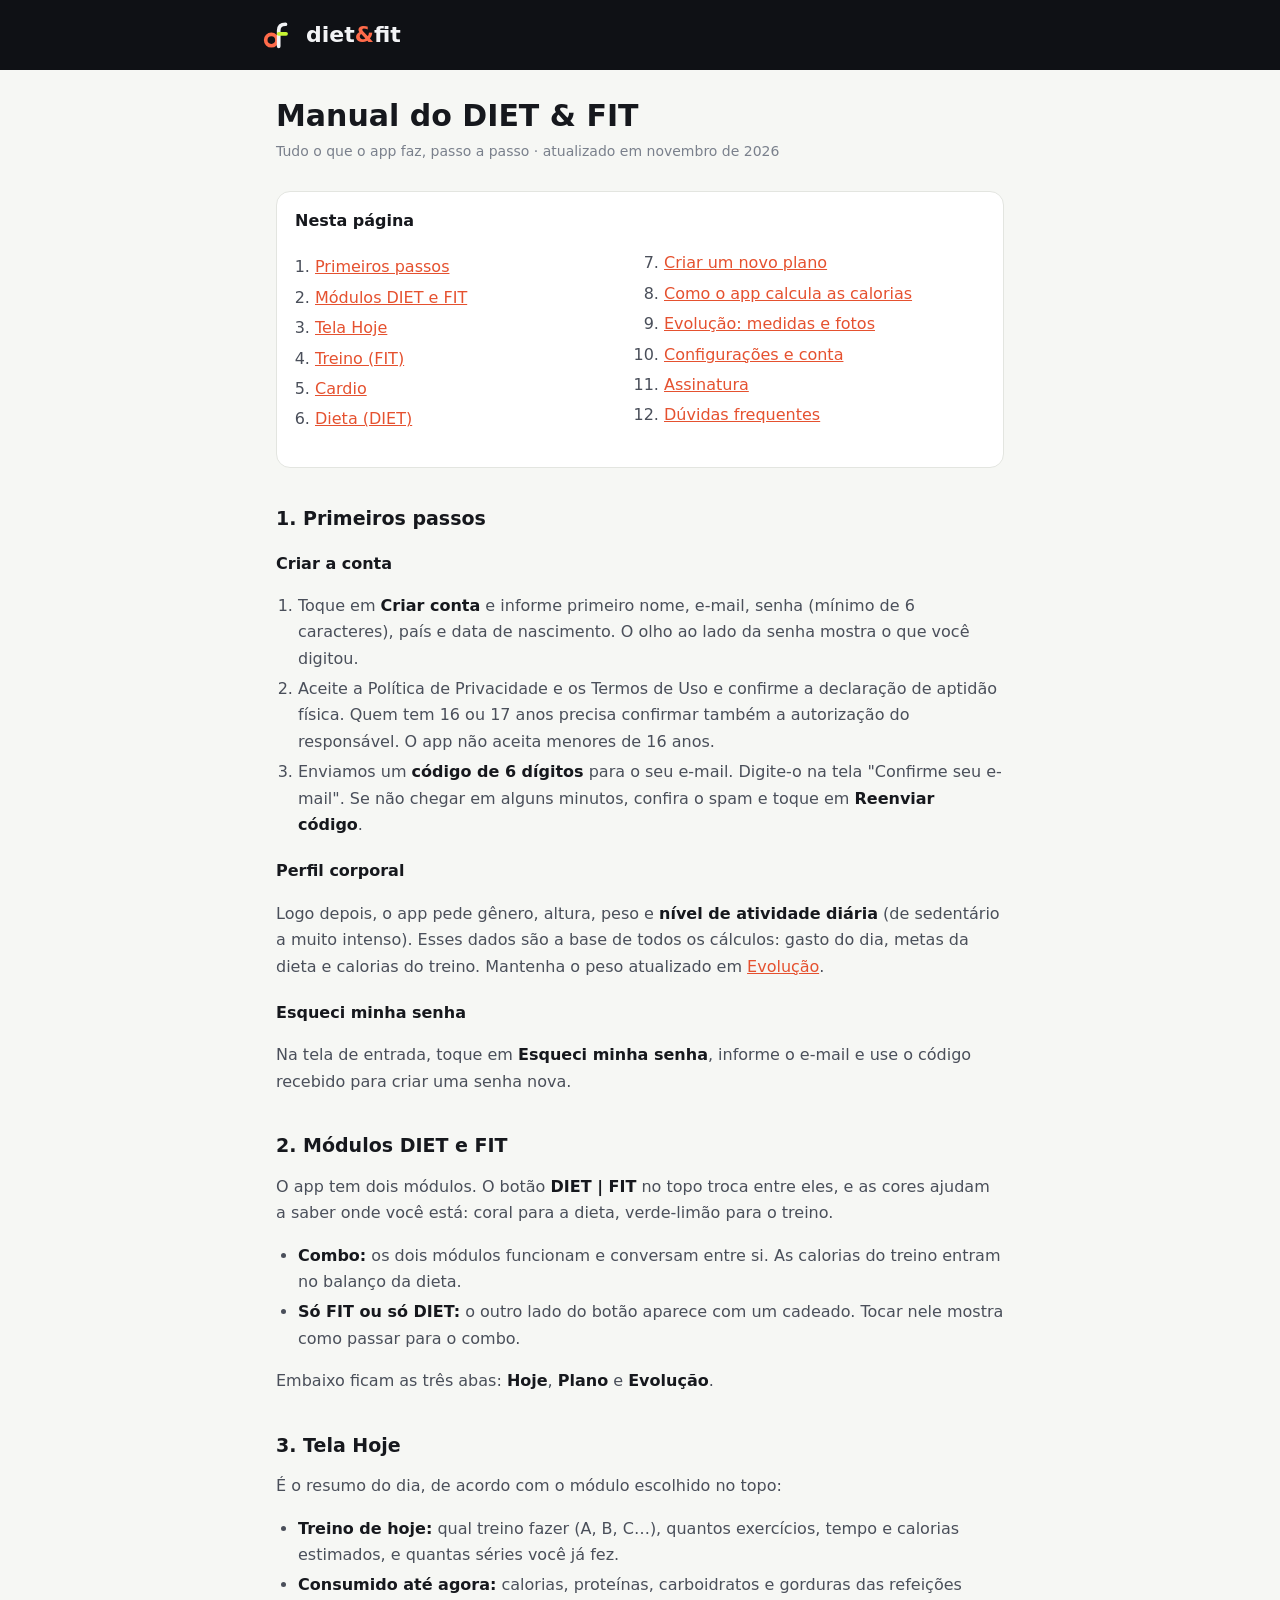
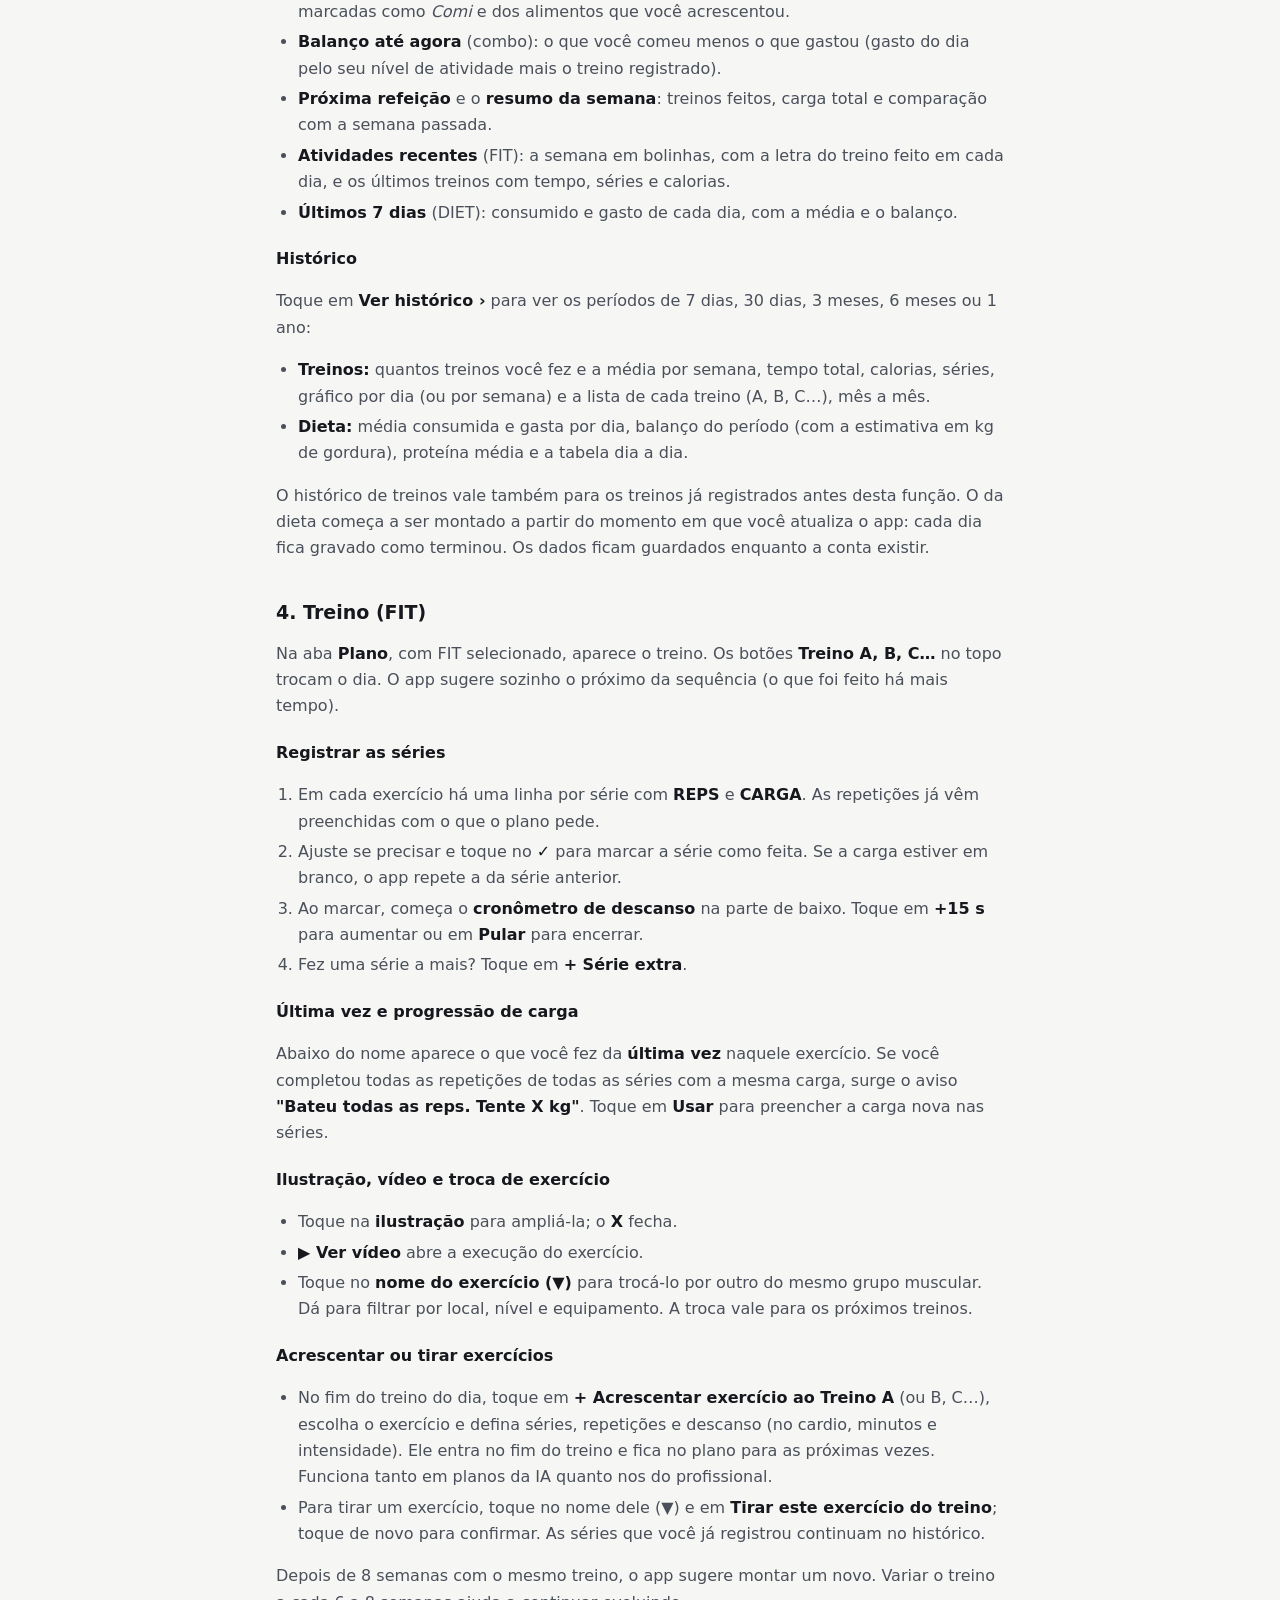
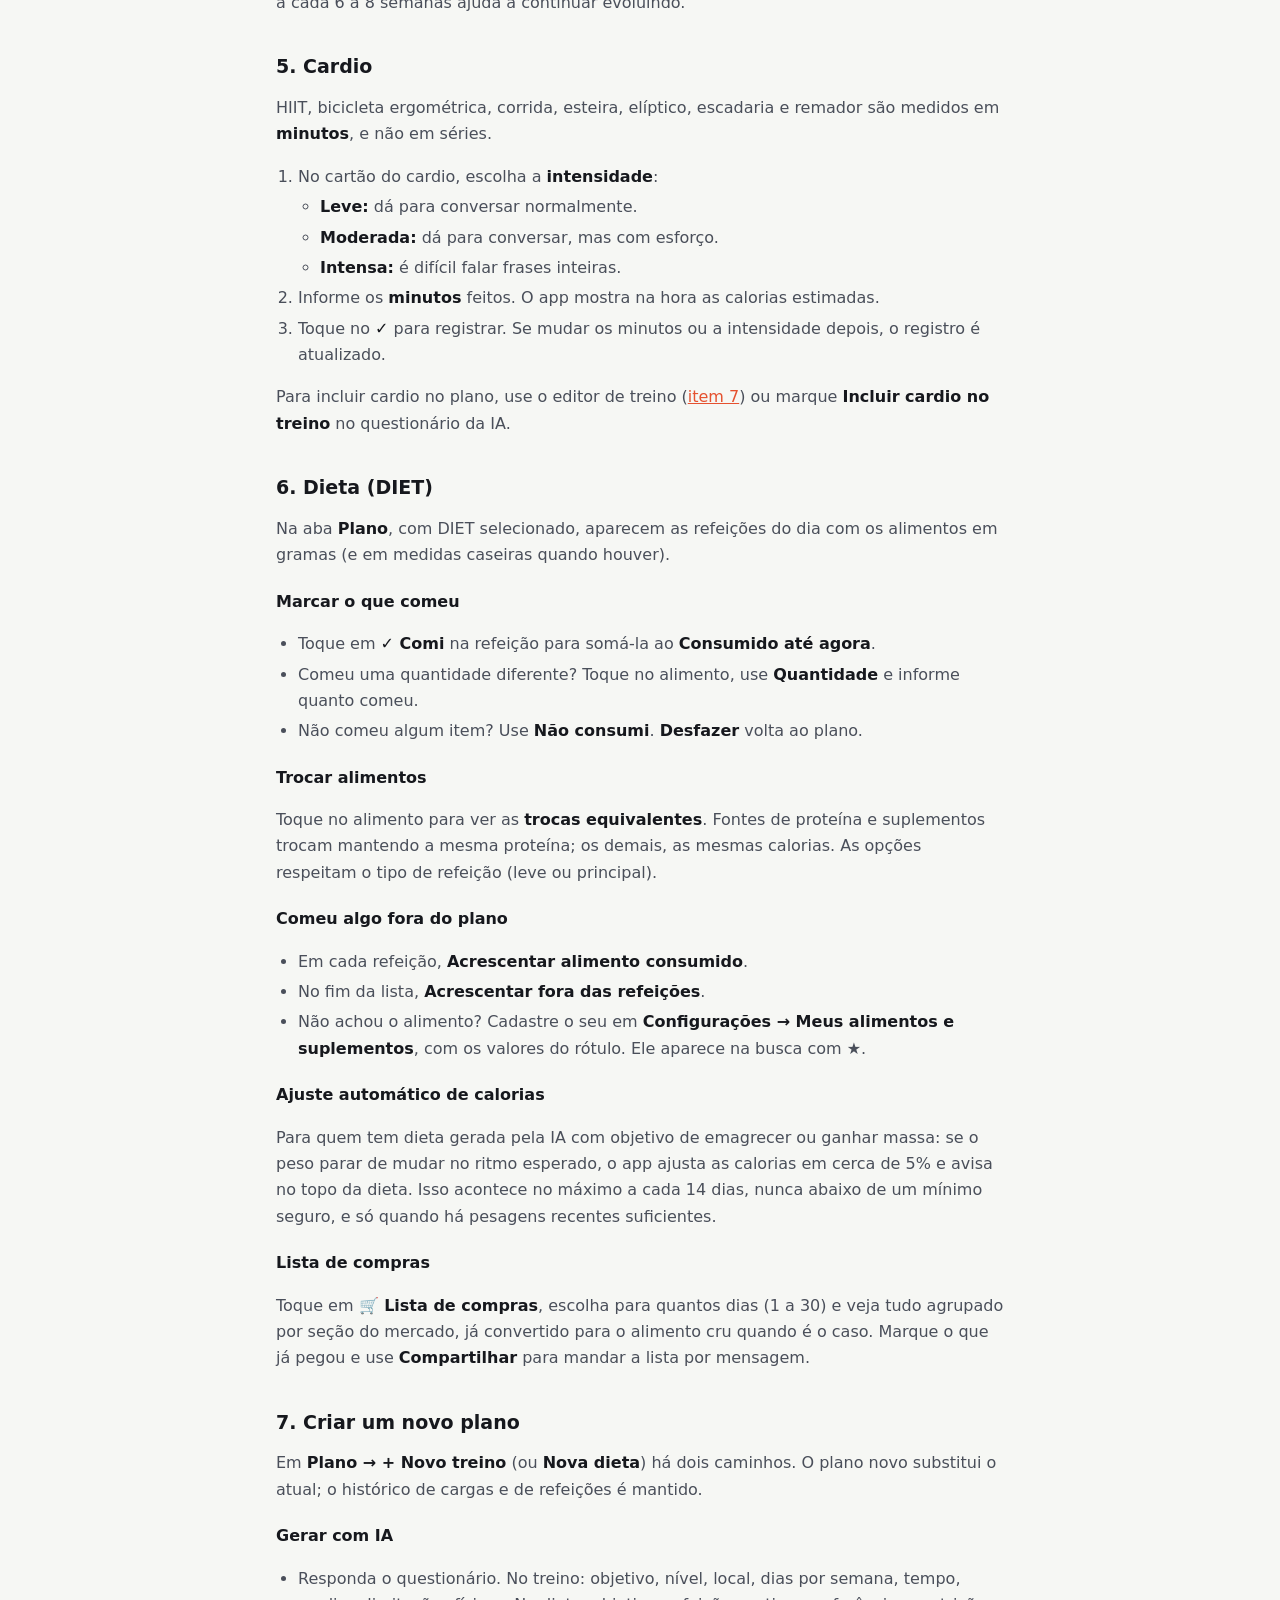
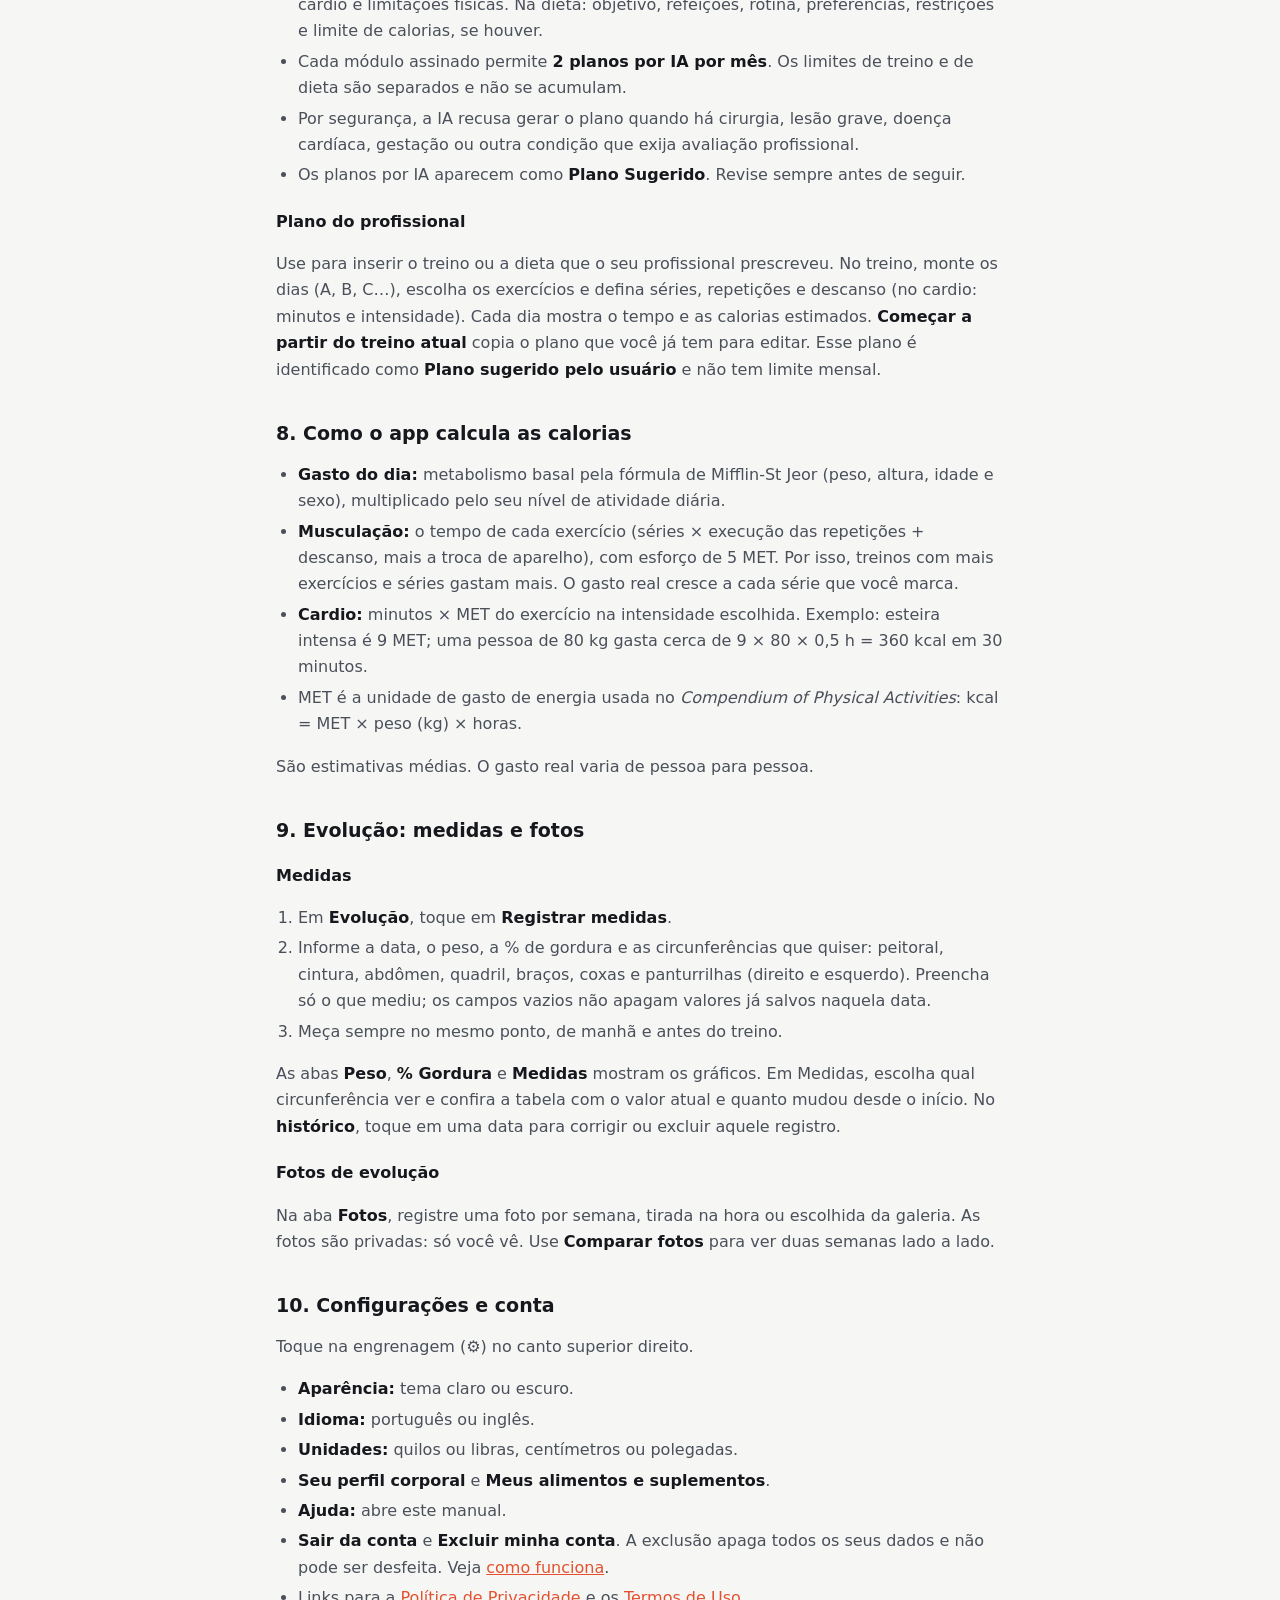
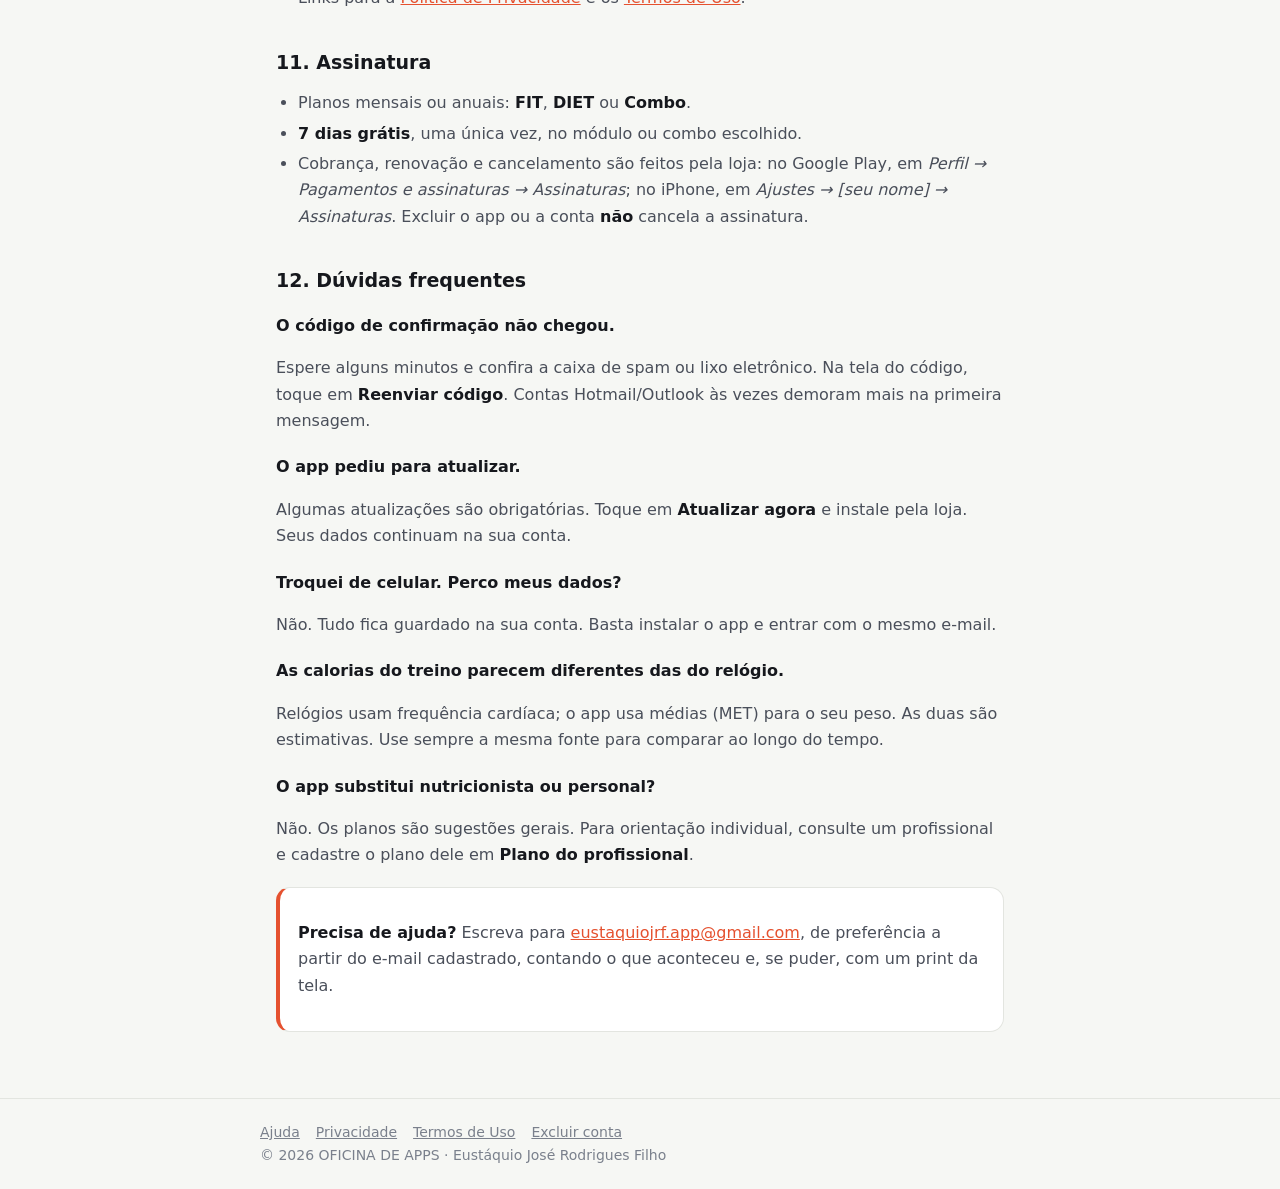
==== ajuda.html @ 73e87155 "Manual: histórico Co-Authored-By: Claude Opus 5.5 <noreply@anthropic.com> Claude-Session: https://cl" ====
<!doctype html>
<html lang="pt-BR">
<head>
<meta charset="utf-8">
<meta name="viewport" content="width=device-width, initial-scale=1">
<title>Manual · DIET &amp; FIT</title>
<link rel="icon" href="favicon.png">
<link rel="stylesheet" href="estilo.css">
</head>
<body>
<header><div class="in"><a href="./"><svg width="34" height="34" viewBox="0 0 120 120" aria-hidden="true"><circle cx="40" cy="78" r="20" fill="none" stroke="#FF6B4A" stroke-width="13"/><path d="M66 100 L66 44 Q66 22 90 22" fill="none" stroke="#F2F3F5" stroke-width="13" stroke-linecap="round"/><line x1="66" y1="56" x2="92" y2="56" stroke="#C6F432" stroke-width="13" stroke-linecap="round"/></svg><b>diet<span>&amp;</span>fit</b></a></div></header>
<main>
<h1>Manual do DIET &amp; FIT</h1>
<p class="meta">Tudo o que o app faz, passo a passo · atualizado em novembro de 2026</p>

<div class="box"><strong>Nesta página</strong>
<ol class="toc">
<li><a href="#comeco">Primeiros passos</a></li>
<li><a href="#modulos">Módulos DIET e FIT</a></li>
<li><a href="#hoje">Tela Hoje</a></li>
<li><a href="#treino">Treino (FIT)</a></li>
<li><a href="#cardio">Cardio</a></li>
<li><a href="#dieta">Dieta (DIET)</a></li>
<li><a href="#planos">Criar um novo plano</a></li>
<li><a href="#calorias">Como o app calcula as calorias</a></li>
<li><a href="#evolucao">Evolução: medidas e fotos</a></li>
<li><a href="#config">Configurações e conta</a></li>
<li><a href="#assinatura">Assinatura</a></li>
<li><a href="#duvidas">Dúvidas frequentes</a></li>
</ol></div>

<h2 id="comeco">1. Primeiros passos</h2>
<h3>Criar a conta</h3>
<ol>
<li>Toque em <strong>Criar conta</strong> e informe primeiro nome, e-mail, senha (mínimo de 6 caracteres), país e data de nascimento. O olho ao lado da senha mostra o que você digitou.</li>
<li>Aceite a Política de Privacidade e os Termos de Uso e confirme a declaração de aptidão física. Quem tem 16 ou 17 anos precisa confirmar também a autorização do responsável. O app não aceita menores de 16 anos.</li>
<li>Enviamos um <strong>código de 6 dígitos</strong> para o seu e-mail. Digite-o na tela "Confirme seu e-mail". Se não chegar em alguns minutos, confira o spam e toque em <strong>Reenviar código</strong>.</li>
</ol>
<h3>Perfil corporal</h3>
<p>Logo depois, o app pede gênero, altura, peso e <strong>nível de atividade diária</strong> (de sedentário a muito intenso). Esses dados são a base de todos os cálculos: gasto do dia, metas da dieta e calorias do treino. Mantenha o peso atualizado em <a href="#evolucao">Evolução</a>.</p>
<h3>Esqueci minha senha</h3>
<p>Na tela de entrada, toque em <strong>Esqueci minha senha</strong>, informe o e-mail e use o código recebido para criar uma senha nova.</p>

<h2 id="modulos">2. Módulos DIET e FIT</h2>
<p>O app tem dois módulos. O botão <strong>DIET | FIT</strong> no topo troca entre eles, e as cores ajudam a saber onde você está: coral para a dieta, verde-limão para o treino.</p>
<ul>
<li><strong>Combo:</strong> os dois módulos funcionam e conversam entre si. As calorias do treino entram no balanço da dieta.</li>
<li><strong>Só FIT ou só DIET:</strong> o outro lado do botão aparece com um cadeado. Tocar nele mostra como passar para o combo.</li>
</ul>
<p>Embaixo ficam as três abas: <strong>Hoje</strong>, <strong>Plano</strong> e <strong>Evolução</strong>.</p>

<h2 id="hoje">3. Tela Hoje</h2>
<p>É o resumo do dia, de acordo com o módulo escolhido no topo:</p>
<ul>
<li><strong>Treino de hoje:</strong> qual treino fazer (A, B, C…), quantos exercícios, tempo e calorias estimados, e quantas séries você já fez.</li>
<li><strong>Consumido até agora:</strong> calorias, proteínas, carboidratos e gorduras das refeições marcadas como <em>Comi</em> e dos alimentos que você acrescentou.</li>
<li><strong>Balanço até agora</strong> (combo): o que você comeu menos o que gastou (gasto do dia pelo seu nível de atividade mais o treino registrado).</li>
<li><strong>Próxima refeição</strong> e o <strong>resumo da semana</strong>: treinos feitos, carga total e comparação com a semana passada.</li>
<li><strong>Atividades recentes</strong> (FIT): a semana em bolinhas, com a letra do treino feito em cada dia, e os últimos treinos com tempo, séries e calorias.</li>
<li><strong>Últimos 7 dias</strong> (DIET): consumido e gasto de cada dia, com a média e o balanço.</li>
</ul>
<h3>Histórico</h3>
<p>Toque em <strong>Ver histórico ›</strong> para ver os períodos de 7 dias, 30 dias, 3 meses, 6 meses ou 1 ano:</p>
<ul>
<li><strong>Treinos:</strong> quantos treinos você fez e a média por semana, tempo total, calorias, séries, gráfico por dia (ou por semana) e a lista de cada treino (A, B, C…), mês a mês.</li>
<li><strong>Dieta:</strong> média consumida e gasta por dia, balanço do período (com a estimativa em kg de gordura), proteína média e a tabela dia a dia.</li>
</ul>
<p>O histórico de treinos vale também para os treinos já registrados antes desta função. O da dieta começa a ser montado a partir do momento em que você atualiza o app: cada dia fica gravado como terminou. Os dados ficam guardados enquanto a conta existir.</p>

<h2 id="treino">4. Treino (FIT)</h2>
<p>Na aba <strong>Plano</strong>, com FIT selecionado, aparece o treino. Os botões <strong>Treino A, B, C…</strong> no topo trocam o dia. O app sugere sozinho o próximo da sequência (o que foi feito há mais tempo).</p>
<h3>Registrar as séries</h3>
<ol>
<li>Em cada exercício há uma linha por série com <strong>REPS</strong> e <strong>CARGA</strong>. As repetições já vêm preenchidas com o que o plano pede.</li>
<li>Ajuste se precisar e toque no <strong>✓</strong> para marcar a série como feita. Se a carga estiver em branco, o app repete a da série anterior.</li>
<li>Ao marcar, começa o <strong>cronômetro de descanso</strong> na parte de baixo. Toque em <strong>+15 s</strong> para aumentar ou em <strong>Pular</strong> para encerrar.</li>
<li>Fez uma série a mais? Toque em <strong>+ Série extra</strong>.</li>
</ol>
<h3>Última vez e progressão de carga</h3>
<p>Abaixo do nome aparece o que você fez da <strong>última vez</strong> naquele exercício. Se você completou todas as repetições de todas as séries com a mesma carga, surge o aviso <strong>"Bateu todas as reps. Tente X kg"</strong>. Toque em <strong>Usar</strong> para preencher a carga nova nas séries.</p>
<h3>Ilustração, vídeo e troca de exercício</h3>
<ul>
<li>Toque na <strong>ilustração</strong> para ampliá-la; o <strong>X</strong> fecha.</li>
<li><strong>▶ Ver vídeo</strong> abre a execução do exercício.</li>
<li>Toque no <strong>nome do exercício (▼)</strong> para trocá-lo por outro do mesmo grupo muscular. Dá para filtrar por local, nível e equipamento. A troca vale para os próximos treinos.</li>
</ul>
<h3>Acrescentar ou tirar exercícios</h3>
<ul>
<li>No fim do treino do dia, toque em <strong>+ Acrescentar exercício ao Treino A</strong> (ou B, C…), escolha o exercício e defina séries, repetições e descanso (no cardio, minutos e intensidade). Ele entra no fim do treino e fica no plano para as próximas vezes. Funciona tanto em planos da IA quanto nos do profissional.</li>
<li>Para tirar um exercício, toque no nome dele (▼) e em <strong>Tirar este exercício do treino</strong>; toque de novo para confirmar. As séries que você já registrou continuam no histórico.</li>
</ul>
<p>Depois de 8 semanas com o mesmo treino, o app sugere montar um novo. Variar o treino a cada 6 a 8 semanas ajuda a continuar evoluindo.</p>

<h2 id="cardio">5. Cardio</h2>
<p>HIIT, bicicleta ergométrica, corrida, esteira, elíptico, escadaria e remador são medidos em <strong>minutos</strong>, e não em séries.</p>
<ol>
<li>No cartão do cardio, escolha a <strong>intensidade</strong>:
<ul><li><strong>Leve:</strong> dá para conversar normalmente.</li><li><strong>Moderada:</strong> dá para conversar, mas com esforço.</li><li><strong>Intensa:</strong> é difícil falar frases inteiras.</li></ul></li>
<li>Informe os <strong>minutos</strong> feitos. O app mostra na hora as calorias estimadas.</li>
<li>Toque no <strong>✓</strong> para registrar. Se mudar os minutos ou a intensidade depois, o registro é atualizado.</li>
</ol>
<p>Para incluir cardio no plano, use o editor de treino (<a href="#planos">item 7</a>) ou marque <strong>Incluir cardio no treino</strong> no questionário da IA.</p>

<h2 id="dieta">6. Dieta (DIET)</h2>
<p>Na aba <strong>Plano</strong>, com DIET selecionado, aparecem as refeições do dia com os alimentos em gramas (e em medidas caseiras quando houver).</p>
<h3>Marcar o que comeu</h3>
<ul>
<li>Toque em <strong>✓ Comi</strong> na refeição para somá-la ao <strong>Consumido até agora</strong>.</li>
<li>Comeu uma quantidade diferente? Toque no alimento, use <strong>Quantidade</strong> e informe quanto comeu.</li>
<li>Não comeu algum item? Use <strong>Não consumi</strong>. <strong>Desfazer</strong> volta ao plano.</li>
</ul>
<h3>Trocar alimentos</h3>
<p>Toque no alimento para ver as <strong>trocas equivalentes</strong>. Fontes de proteína e suplementos trocam mantendo a mesma proteína; os demais, as mesmas calorias. As opções respeitam o tipo de refeição (leve ou principal).</p>
<h3>Comeu algo fora do plano</h3>
<ul>
<li>Em cada refeição, <strong>Acrescentar alimento consumido</strong>.</li>
<li>No fim da lista, <strong>Acrescentar fora das refeições</strong>.</li>
<li>Não achou o alimento? Cadastre o seu em <strong>Configurações → Meus alimentos e suplementos</strong>, com os valores do rótulo. Ele aparece na busca com ★.</li>
</ul>
<h3>Ajuste automático de calorias</h3>
<p>Para quem tem dieta gerada pela IA com objetivo de emagrecer ou ganhar massa: se o peso parar de mudar no ritmo esperado, o app ajusta as calorias em cerca de 5% e avisa no topo da dieta. Isso acontece no máximo a cada 14 dias, nunca abaixo de um mínimo seguro, e só quando há pesagens recentes suficientes.</p>
<h3>Lista de compras</h3>
<p>Toque em <strong>🛒 Lista de compras</strong>, escolha para quantos dias (1 a 30) e veja tudo agrupado por seção do mercado, já convertido para o alimento cru quando é o caso. Marque o que já pegou e use <strong>Compartilhar</strong> para mandar a lista por mensagem.</p>

<h2 id="planos">7. Criar um novo plano</h2>
<p>Em <strong>Plano → + Novo treino</strong> (ou <strong>Nova dieta</strong>) há dois caminhos. O plano novo substitui o atual; o histórico de cargas e de refeições é mantido.</p>
<h3>Gerar com IA</h3>
<ul>
<li>Responda o questionário. No treino: objetivo, nível, local, dias por semana, tempo, cardio e limitações físicas. Na dieta: objetivo, refeições, rotina, preferências, restrições e limite de calorias, se houver.</li>
<li>Cada módulo assinado permite <strong>2 planos por IA por mês</strong>. Os limites de treino e de dieta são separados e não se acumulam.</li>
<li>Por segurança, a IA recusa gerar o plano quando há cirurgia, lesão grave, doença cardíaca, gestação ou outra condição que exija avaliação profissional.</li>
<li>Os planos por IA aparecem como <strong>Plano Sugerido</strong>. Revise sempre antes de seguir.</li>
</ul>
<h3>Plano do profissional</h3>
<p>Use para inserir o treino ou a dieta que o seu profissional prescreveu. No treino, monte os dias (A, B, C…), escolha os exercícios e defina séries, repetições e descanso (no cardio: minutos e intensidade). Cada dia mostra o tempo e as calorias estimados. <strong>Começar a partir do treino atual</strong> copia o plano que você já tem para editar. Esse plano é identificado como <strong>Plano sugerido pelo usuário</strong> e não tem limite mensal.</p>

<h2 id="calorias">8. Como o app calcula as calorias</h2>
<ul>
<li><strong>Gasto do dia:</strong> metabolismo basal pela fórmula de Mifflin-St Jeor (peso, altura, idade e sexo), multiplicado pelo seu nível de atividade diária.</li>
<li><strong>Musculação:</strong> o tempo de cada exercício (séries × execução das repetições + descanso, mais a troca de aparelho), com esforço de 5 MET. Por isso, treinos com mais exercícios e séries gastam mais. O gasto real cresce a cada série que você marca.</li>
<li><strong>Cardio:</strong> minutos × MET do exercício na intensidade escolhida. Exemplo: esteira intensa é 9 MET; uma pessoa de 80 kg gasta cerca de 9 × 80 × 0,5 h = 360 kcal em 30 minutos.</li>
<li>MET é a unidade de gasto de energia usada no <em>Compendium of Physical Activities</em>: kcal = MET × peso (kg) × horas.</li>
</ul>
<p>São estimativas médias. O gasto real varia de pessoa para pessoa.</p>

<h2 id="evolucao">9. Evolução: medidas e fotos</h2>
<h3>Medidas</h3>
<ol>
<li>Em <strong>Evolução</strong>, toque em <strong>Registrar medidas</strong>.</li>
<li>Informe a data, o peso, a % de gordura e as circunferências que quiser: peitoral, cintura, abdômen, quadril, braços, coxas e panturrilhas (direito e esquerdo). Preencha só o que mediu; os campos vazios não apagam valores já salvos naquela data.</li>
<li>Meça sempre no mesmo ponto, de manhã e antes do treino.</li>
</ol>
<p>As abas <strong>Peso</strong>, <strong>% Gordura</strong> e <strong>Medidas</strong> mostram os gráficos. Em Medidas, escolha qual circunferência ver e confira a tabela com o valor atual e quanto mudou desde o início. No <strong>histórico</strong>, toque em uma data para corrigir ou excluir aquele registro.</p>
<h3>Fotos de evolução</h3>
<p>Na aba <strong>Fotos</strong>, registre uma foto por semana, tirada na hora ou escolhida da galeria. As fotos são privadas: só você vê. Use <strong>Comparar fotos</strong> para ver duas semanas lado a lado.</p>

<h2 id="config">10. Configurações e conta</h2>
<p>Toque na engrenagem (⚙) no canto superior direito.</p>
<ul>
<li><strong>Aparência:</strong> tema claro ou escuro.</li>
<li><strong>Idioma:</strong> português ou inglês.</li>
<li><strong>Unidades:</strong> quilos ou libras, centímetros ou polegadas.</li>
<li><strong>Seu perfil corporal</strong> e <strong>Meus alimentos e suplementos</strong>.</li>
<li><strong>Ajuda:</strong> abre este manual.</li>
<li><strong>Sair da conta</strong> e <strong>Excluir minha conta</strong>. A exclusão apaga todos os seus dados e não pode ser desfeita. Veja <a href="excluir-conta.html">como funciona</a>.</li>
<li>Links para a <a href="privacidade.html">Política de Privacidade</a> e os <a href="termos.html">Termos de Uso</a>.</li>
</ul>

<h2 id="assinatura">11. Assinatura</h2>
<ul>
<li>Planos mensais ou anuais: <strong>FIT</strong>, <strong>DIET</strong> ou <strong>Combo</strong>.</li>
<li><strong>7 dias grátis</strong>, uma única vez, no módulo ou combo escolhido.</li>
<li>Cobrança, renovação e cancelamento são feitos pela loja: no Google Play, em <em>Perfil → Pagamentos e assinaturas → Assinaturas</em>; no iPhone, em <em>Ajustes → [seu nome] → Assinaturas</em>. Excluir o app ou a conta <strong>não</strong> cancela a assinatura.</li>
</ul>

<h2 id="duvidas">12. Dúvidas frequentes</h2>
<h3>O código de confirmação não chegou.</h3>
<p>Espere alguns minutos e confira a caixa de spam ou lixo eletrônico. Na tela do código, toque em <strong>Reenviar código</strong>. Contas Hotmail/Outlook às vezes demoram mais na primeira mensagem.</p>
<h3>O app pediu para atualizar.</h3>
<p>Algumas atualizações são obrigatórias. Toque em <strong>Atualizar agora</strong> e instale pela loja. Seus dados continuam na sua conta.</p>
<h3>Troquei de celular. Perco meus dados?</h3>
<p>Não. Tudo fica guardado na sua conta. Basta instalar o app e entrar com o mesmo e-mail.</p>
<h3>As calorias do treino parecem diferentes das do relógio.</h3>
<p>Relógios usam frequência cardíaca; o app usa médias (MET) para o seu peso. As duas são estimativas. Use sempre a mesma fonte para comparar ao longo do tempo.</p>
<h3>O app substitui nutricionista ou personal?</h3>
<p>Não. Os planos são sugestões gerais. Para orientação individual, consulte um profissional e cadastre o plano dele em <strong>Plano do profissional</strong>.</p>

<div class="box diet"><p><strong>Precisa de ajuda?</strong> Escreva para <a href="mailto:eustaquiojrf.app@gmail.com?subject=Ajuda%20DIET%20%26%20FIT">eustaquiojrf.app@gmail.com</a>, de preferência a partir do e-mail cadastrado, contando o que aconteceu e, se puder, com um print da tela.</p></div>
</main>
<footer><div class="in"><a href="ajuda.html">Ajuda</a><a href="privacidade.html">Privacidade</a><a href="termos.html">Termos de Uso</a><a href="excluir-conta.html">Excluir conta</a><br>© 2026 OFICINA DE APPS · Eustáquio José Rodrigues Filho</div></footer>
</body>
</html>
---- estilo.css ----
:root{--bg:#F6F7F4;--card:#FFFFFF;--text:#16181D;--soft:#4A4F5A;--muted:#7A808C;--line:#E3E5E0;--fit:#7FA80F;--diet:#E5512F;--ink:#0F1115}
@media (prefers-color-scheme:dark){:root{--bg:#0F1115;--card:#171A20;--text:#F2F3F5;--soft:#C3C7CF;--muted:#8C929D;--line:#262A32;--fit:#C6F432;--diet:#FF6B4A}}
*{box-sizing:border-box}
body{margin:0;background:var(--bg);color:var(--text);font:16px/1.65 Inter,system-ui,-apple-system,"Segoe UI",Roboto,Arial,sans-serif}
header{background:#0F1115;padding:18px 16px}
header .in,main,footer .in{max-width:760px;margin:0 auto}
header a{display:flex;align-items:center;gap:12px;color:#F2F3F5;text-decoration:none;font:700 22px/1 "Space Grotesk",Inter,system-ui,sans-serif}
header a span{color:#FF6B4A}
main{padding:28px 16px 48px}
h1{font:700 30px/1.2 "Space Grotesk",Inter,system-ui,sans-serif;margin:0 0 6px}
.meta{color:var(--muted);font-size:14px;margin:0 0 28px}
h2{font:700 19px/1.3 "Space Grotesk",Inter,system-ui,sans-serif;margin:34px 0 8px;padding-top:4px}
h3{font-size:16px;margin:20px 0 4px}
p,li{color:var(--soft)}
strong{color:var(--text)}
ul,ol{padding-left:22px}
li{margin:4px 0}
a{color:var(--diet)}
.box{background:var(--card);border:1px solid var(--line);border-radius:14px;padding:16px 18px;margin:18px 0}
.box.fit{border-left:4px solid var(--fit)}
.box.diet{border-left:4px solid var(--diet)}
table{width:100%;border-collapse:collapse;margin:12px 0;font-size:15px}
th,td{text-align:left;padding:9px 10px;border-bottom:1px solid var(--line);vertical-align:top}
th{color:var(--text);font-weight:600}
td{color:var(--soft)}
.toc{columns:2;column-gap:28px;padding-left:20px}
@media (max-width:560px){.toc{columns:1}table{font-size:14px}}
footer{border-top:1px solid var(--line);padding:22px 16px;color:var(--muted);font-size:14px}
footer a{color:var(--muted);margin-right:16px}
.grid{display:grid;gap:12px;grid-template-columns:repeat(auto-fit,minmax(200px,1fr));margin:24px 0}
.grid a{display:block;background:var(--card);border:1px solid var(--line);border-radius:14px;padding:16px;text-decoration:none;color:var(--text);font-weight:600}
.grid a small{display:block;color:var(--muted);font-weight:400;margin-top:4px}
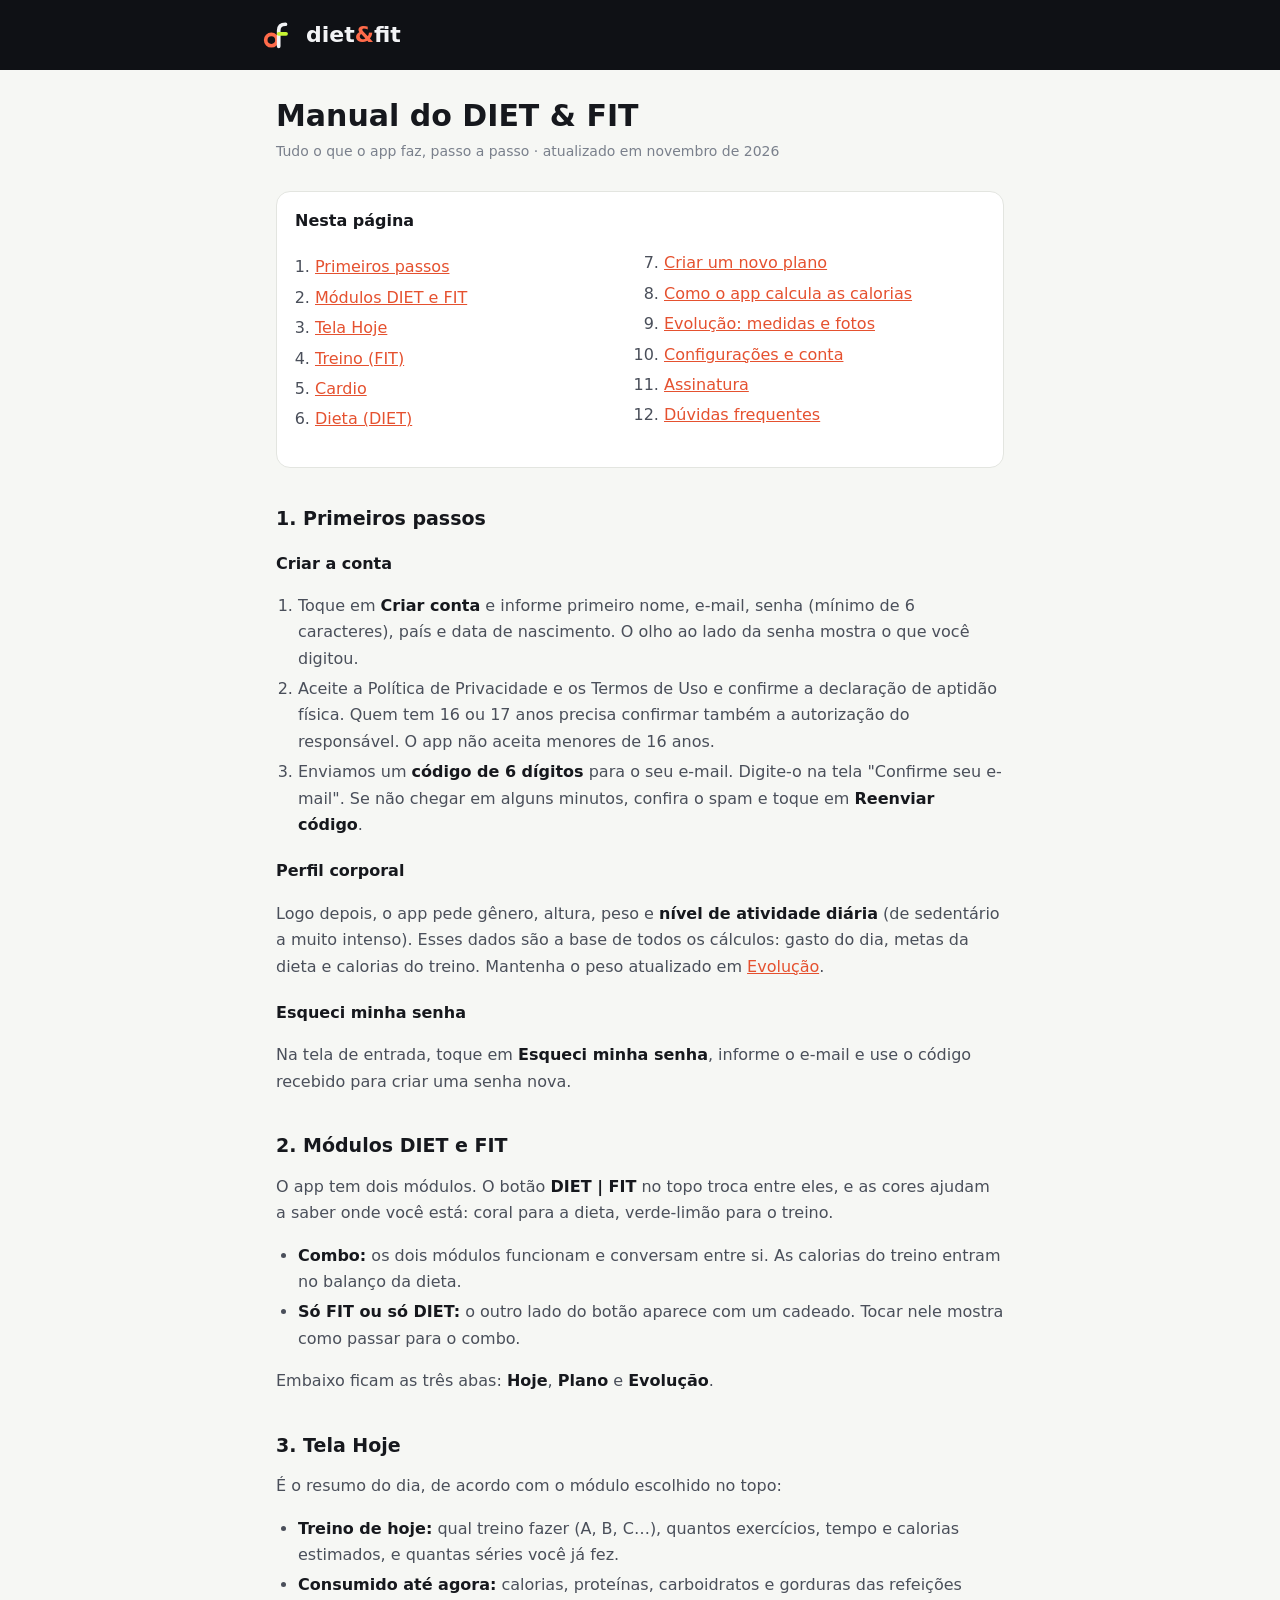
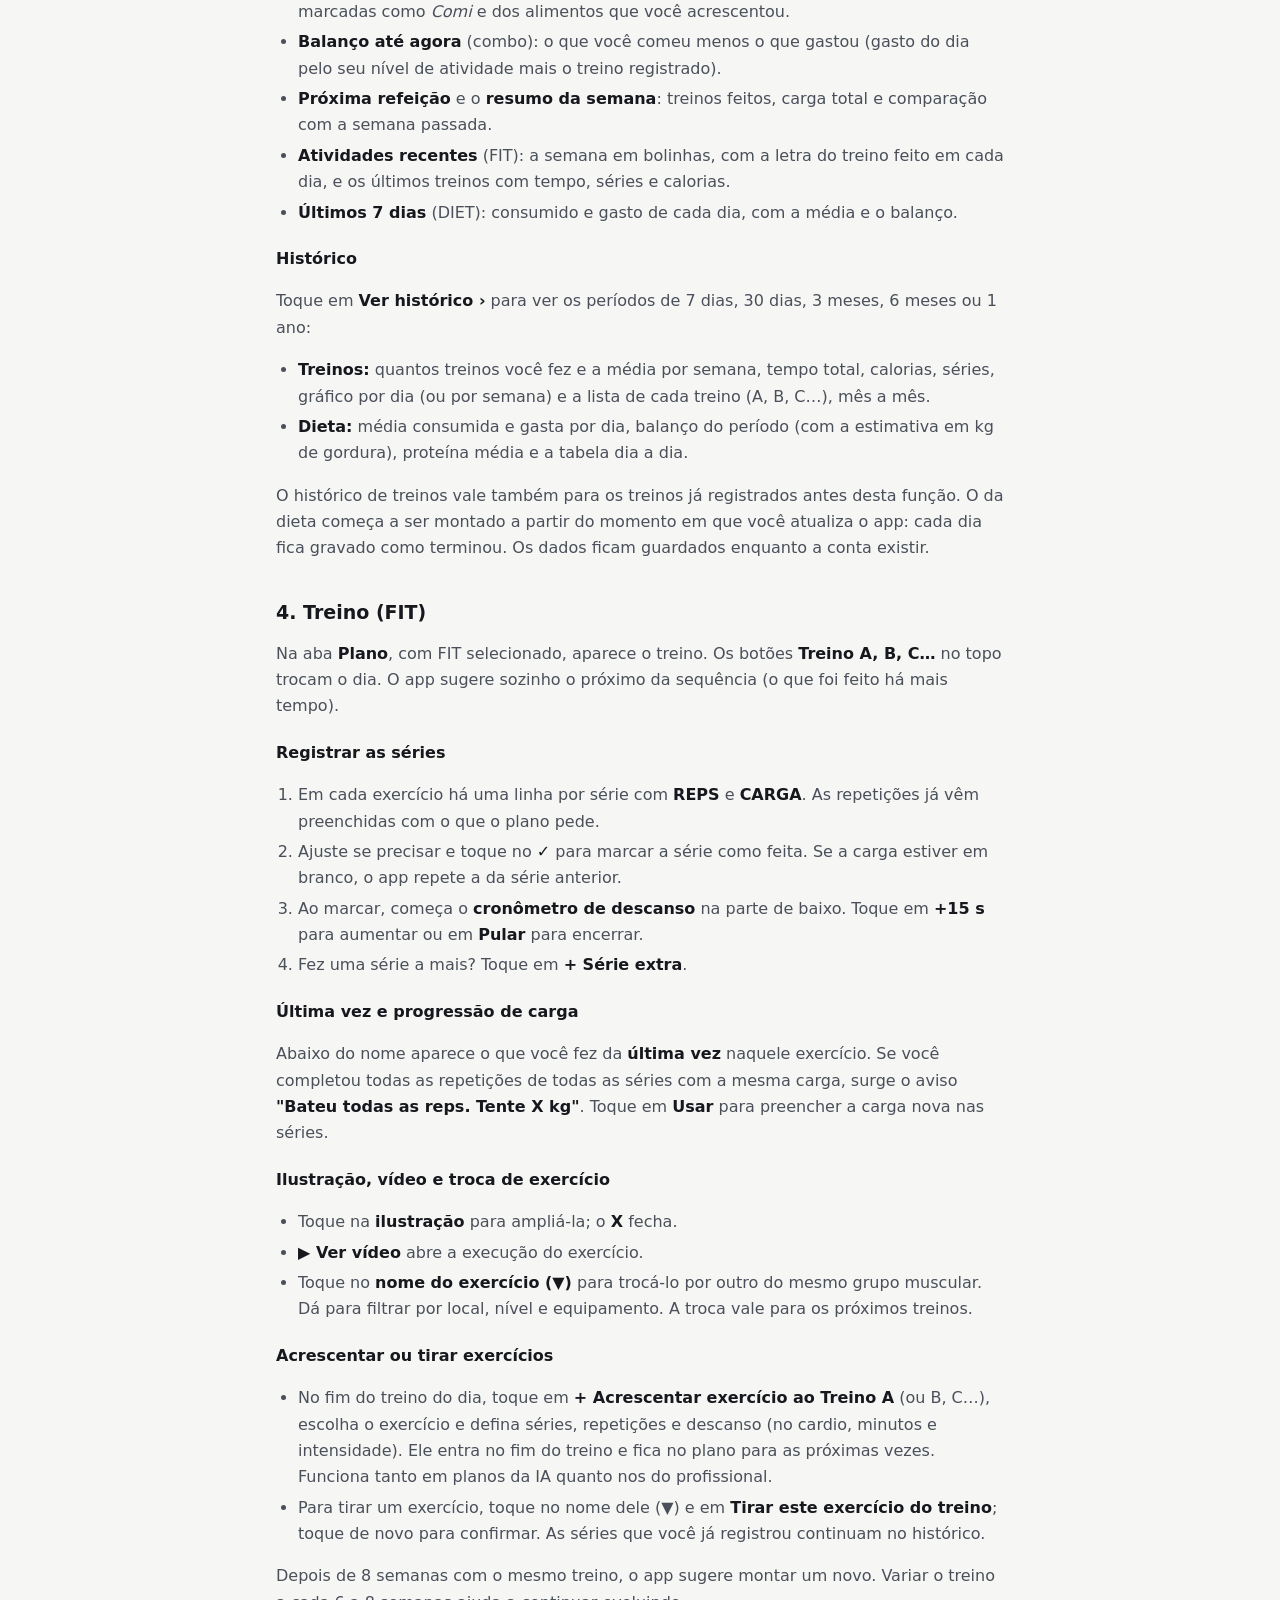
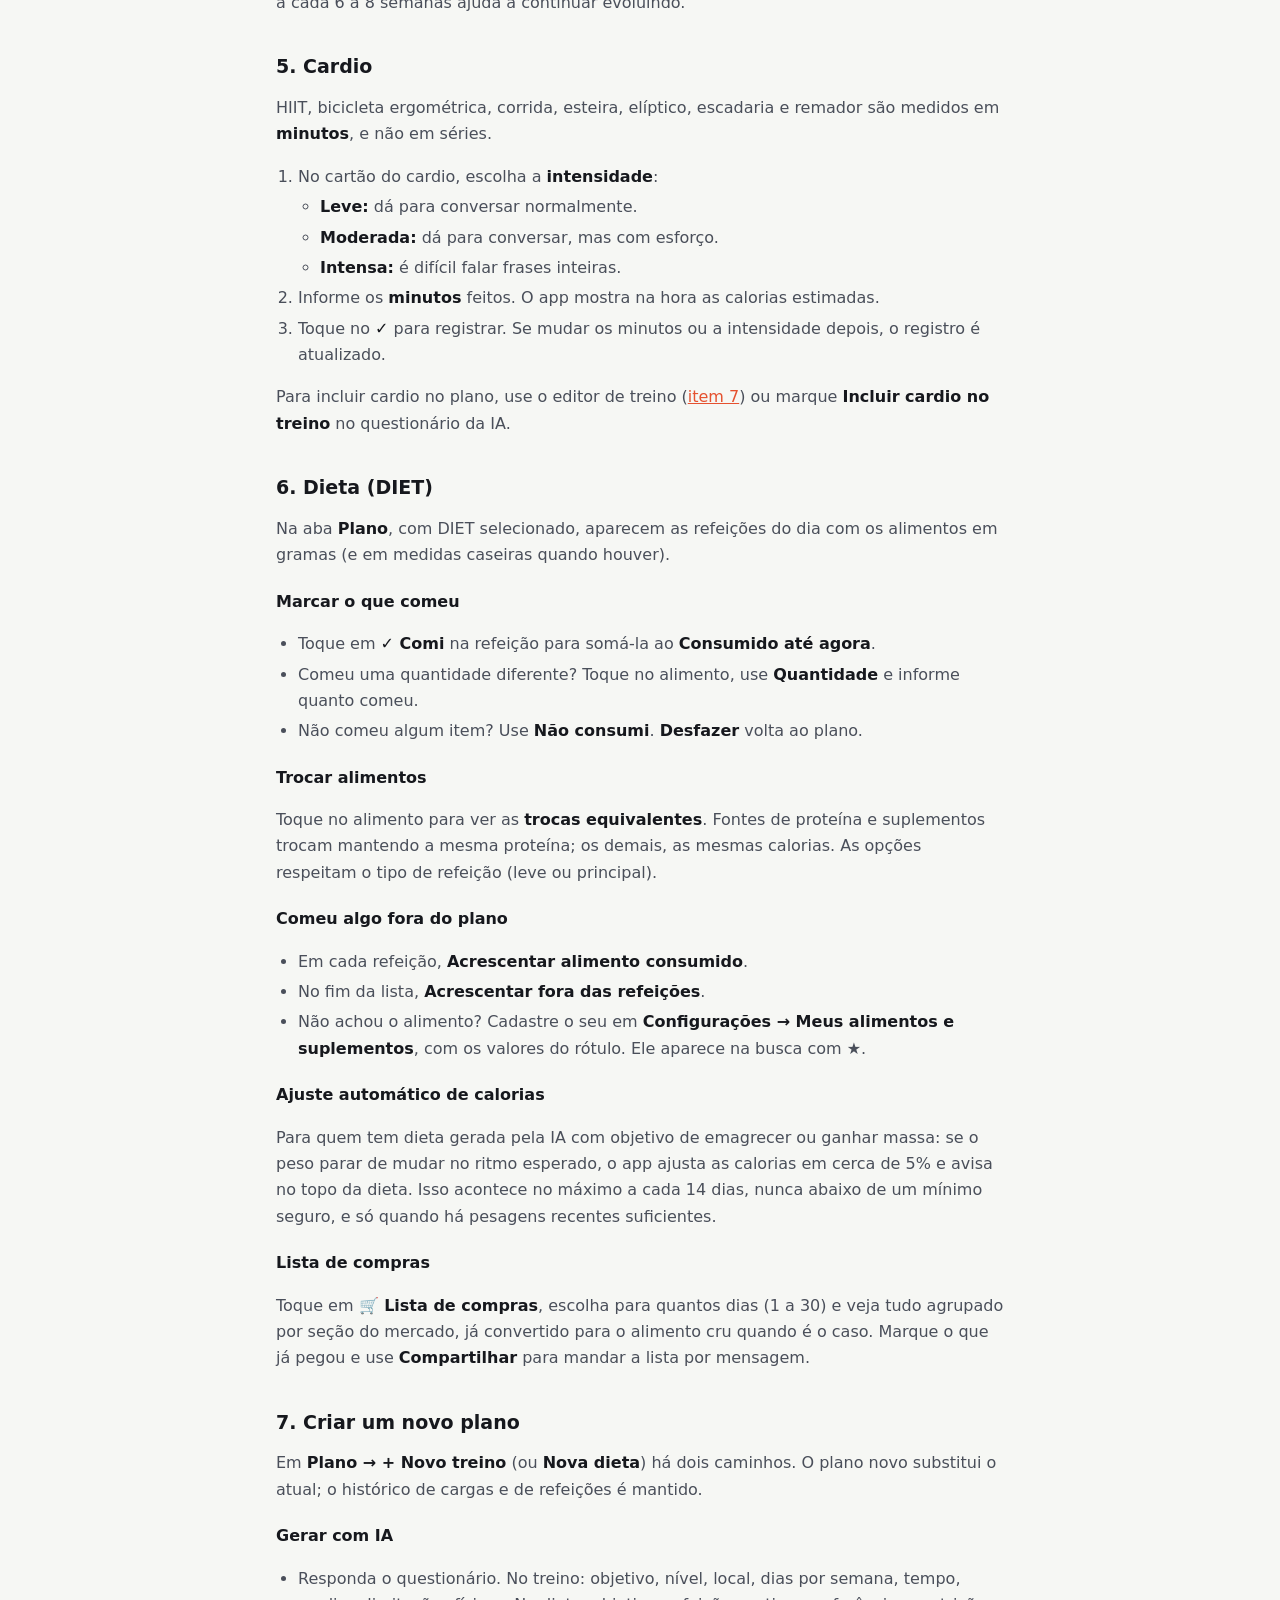
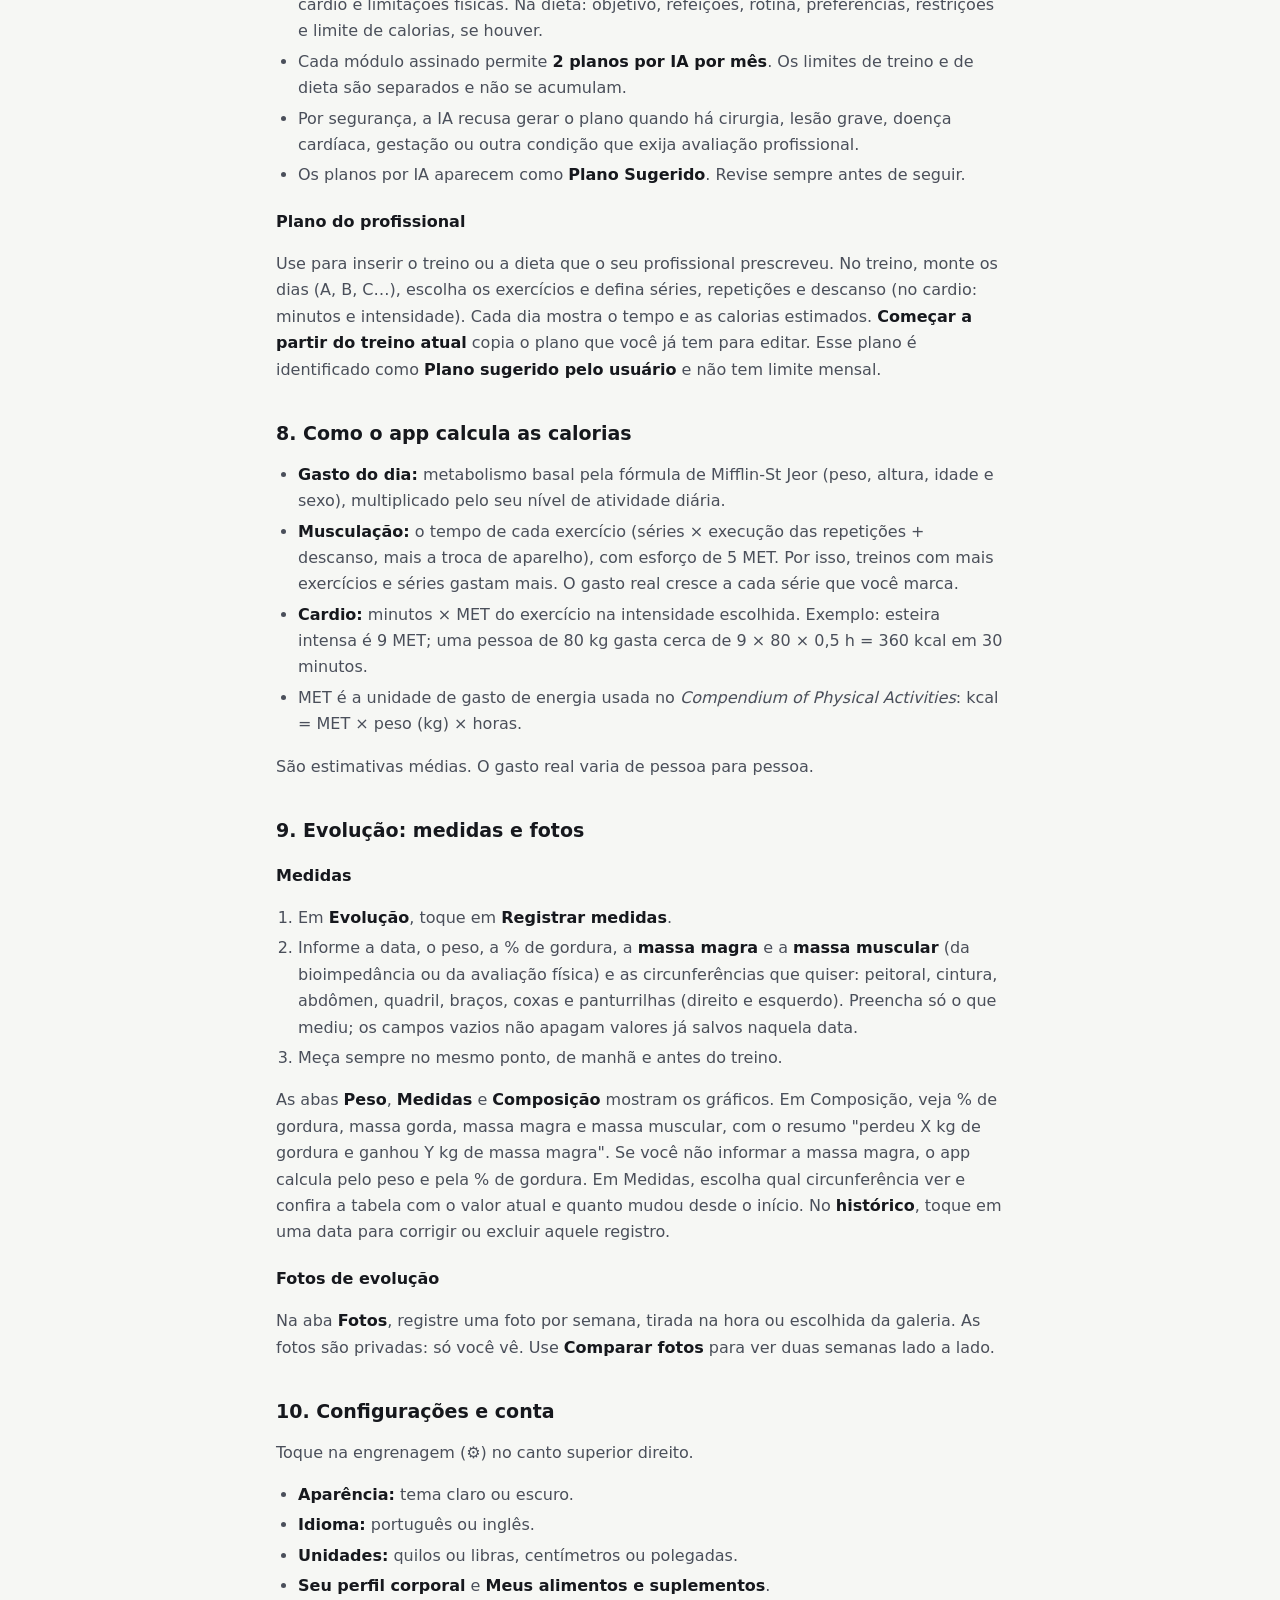
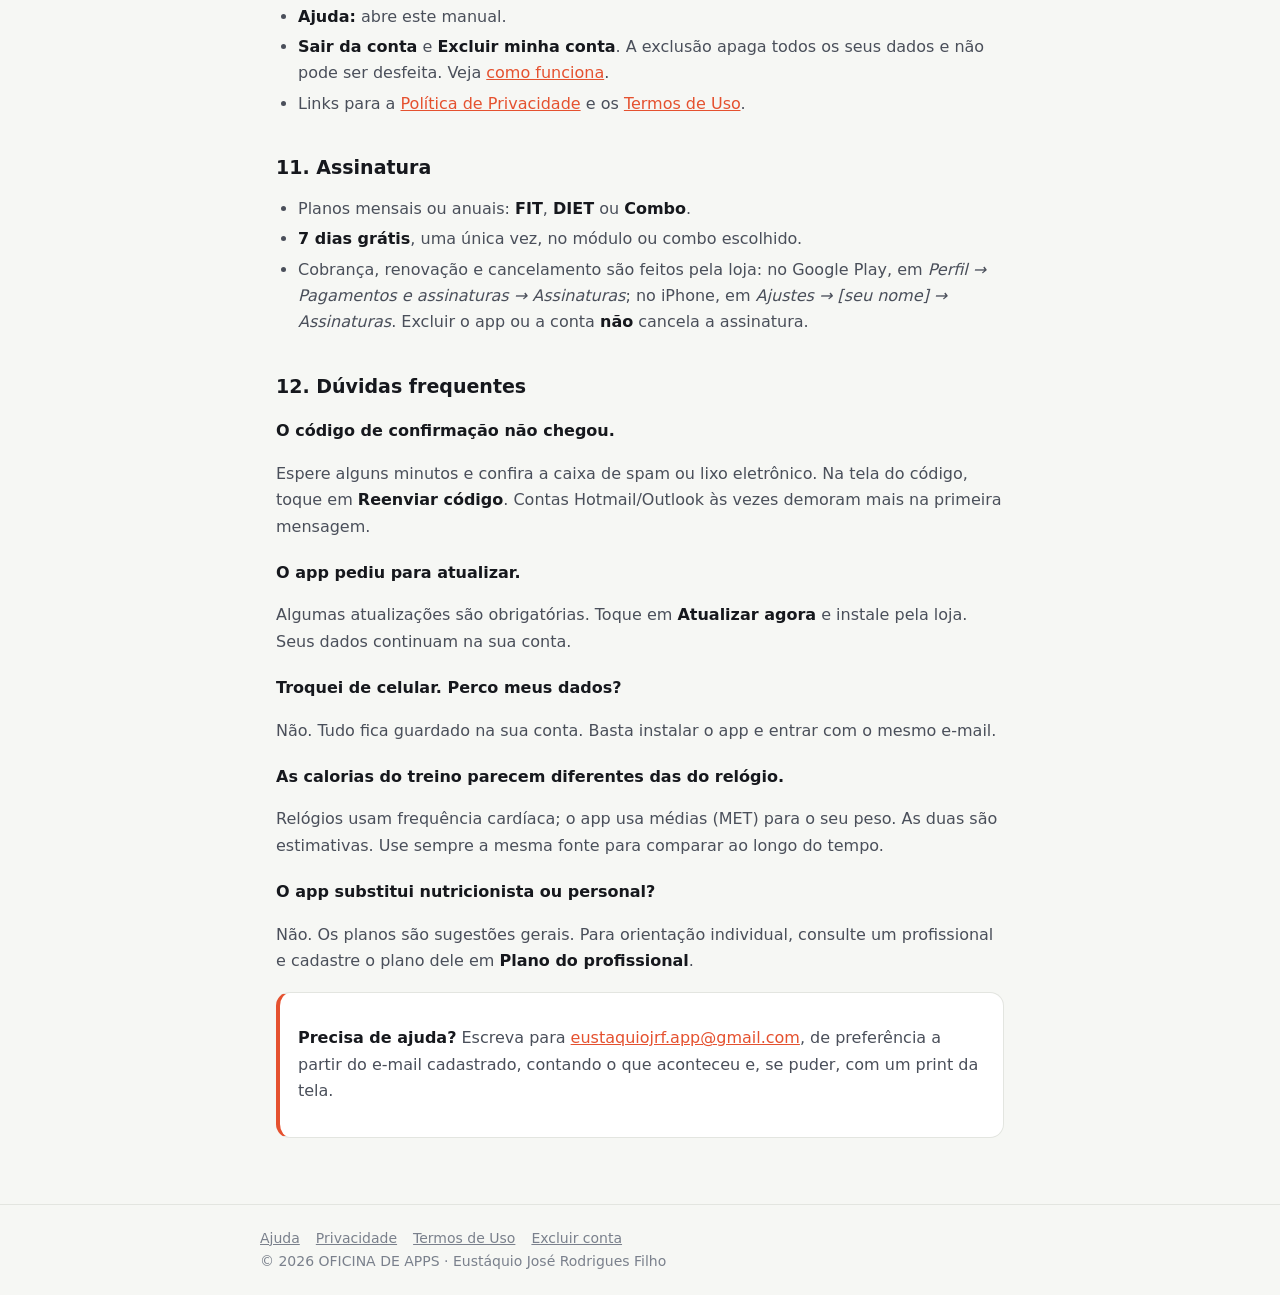
==== commit 5a221099: "Manual: composição corporal Co-Authored-By: Claude Opus 5.5 <noreply@anthropic.com> Claude-Session: " ====
--- a/ajuda.html
+++ b/ajuda.html
@@ -147,10 +147,10 @@
 <h3>Medidas</h3>
 <ol>
 <li>Em <strong>Evolução</strong>, toque em <strong>Registrar medidas</strong>.</li>
-<li>Informe a data, o peso, a % de gordura e as circunferências que quiser: peitoral, cintura, abdômen, quadril, braços, coxas e panturrilhas (direito e esquerdo). Preencha só o que mediu; os campos vazios não apagam valores já salvos naquela data.</li>
+<li>Informe a data, o peso, a % de gordura, a <strong>massa magra</strong> e a <strong>massa muscular</strong> (da bioimpedância ou da avaliação física) e as circunferências que quiser: peitoral, cintura, abdômen, quadril, braços, coxas e panturrilhas (direito e esquerdo). Preencha só o que mediu; os campos vazios não apagam valores já salvos naquela data.</li>
 <li>Meça sempre no mesmo ponto, de manhã e antes do treino.</li>
 </ol>
-<p>As abas <strong>Peso</strong>, <strong>% Gordura</strong> e <strong>Medidas</strong> mostram os gráficos. Em Medidas, escolha qual circunferência ver e confira a tabela com o valor atual e quanto mudou desde o início. No <strong>histórico</strong>, toque em uma data para corrigir ou excluir aquele registro.</p>
+<p>As abas <strong>Peso</strong>, <strong>Medidas</strong> e <strong>Composição</strong> mostram os gráficos. Em Composição, veja % de gordura, massa gorda, massa magra e massa muscular, com o resumo "perdeu X kg de gordura e ganhou Y kg de massa magra". Se você não informar a massa magra, o app calcula pelo peso e pela % de gordura. Em Medidas, escolha qual circunferência ver e confira a tabela com o valor atual e quanto mudou desde o início. No <strong>histórico</strong>, toque em uma data para corrigir ou excluir aquele registro.</p>
 <h3>Fotos de evolução</h3>
 <p>Na aba <strong>Fotos</strong>, registre uma foto por semana, tirada na hora ou escolhida da galeria. As fotos são privadas: só você vê. Use <strong>Comparar fotos</strong> para ver duas semanas lado a lado.</p>
 
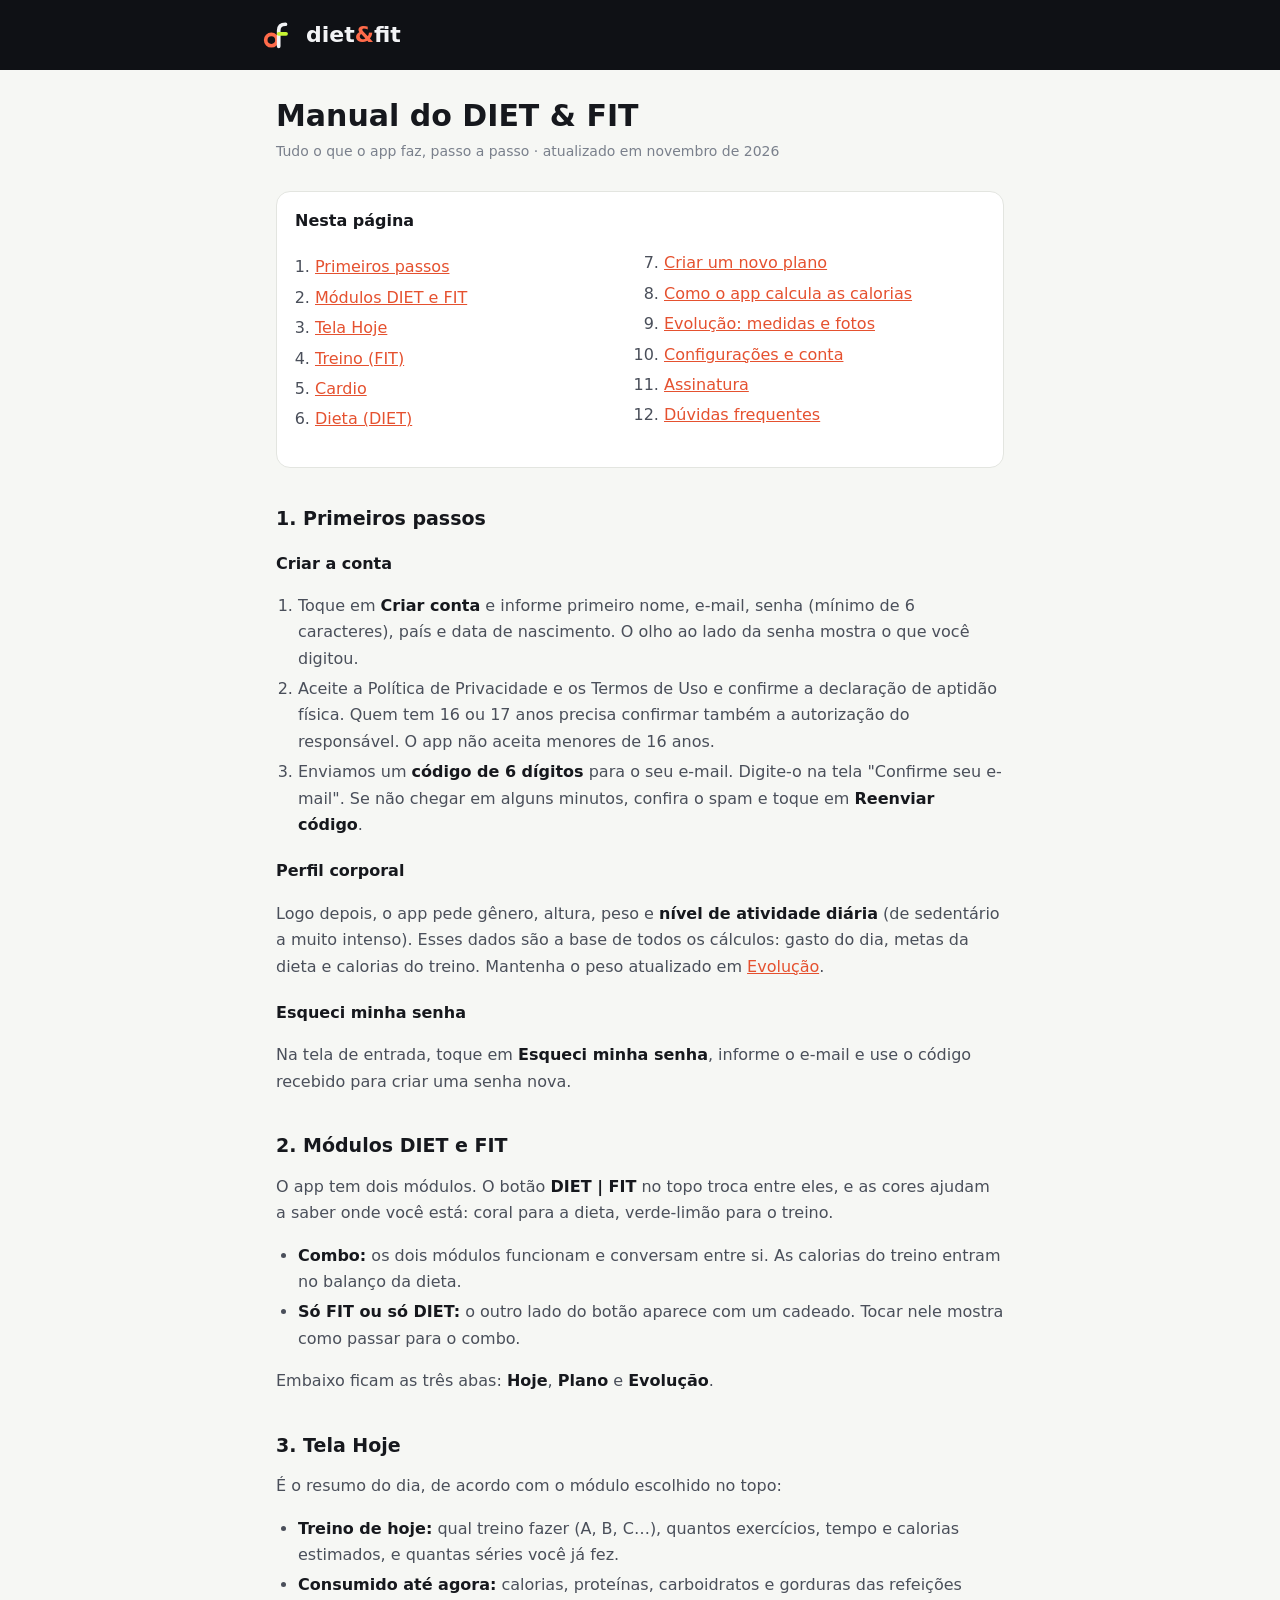
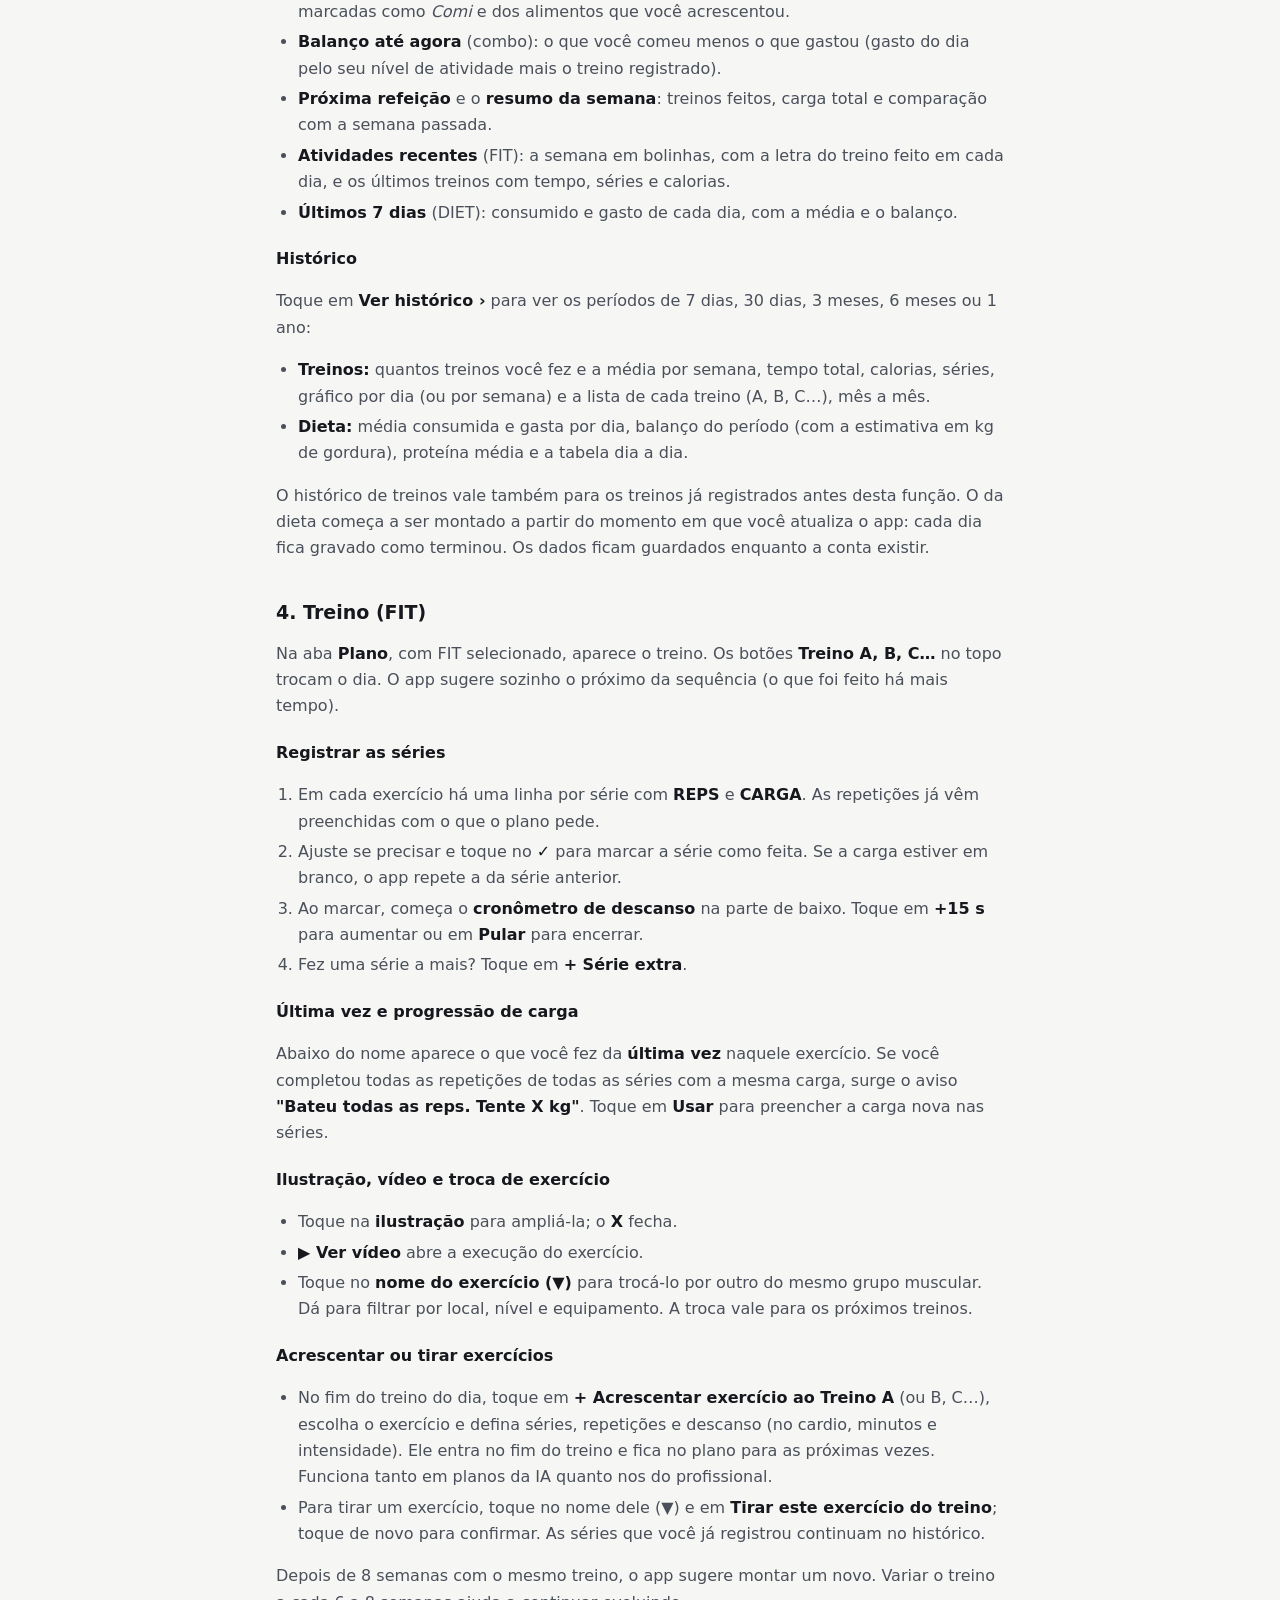
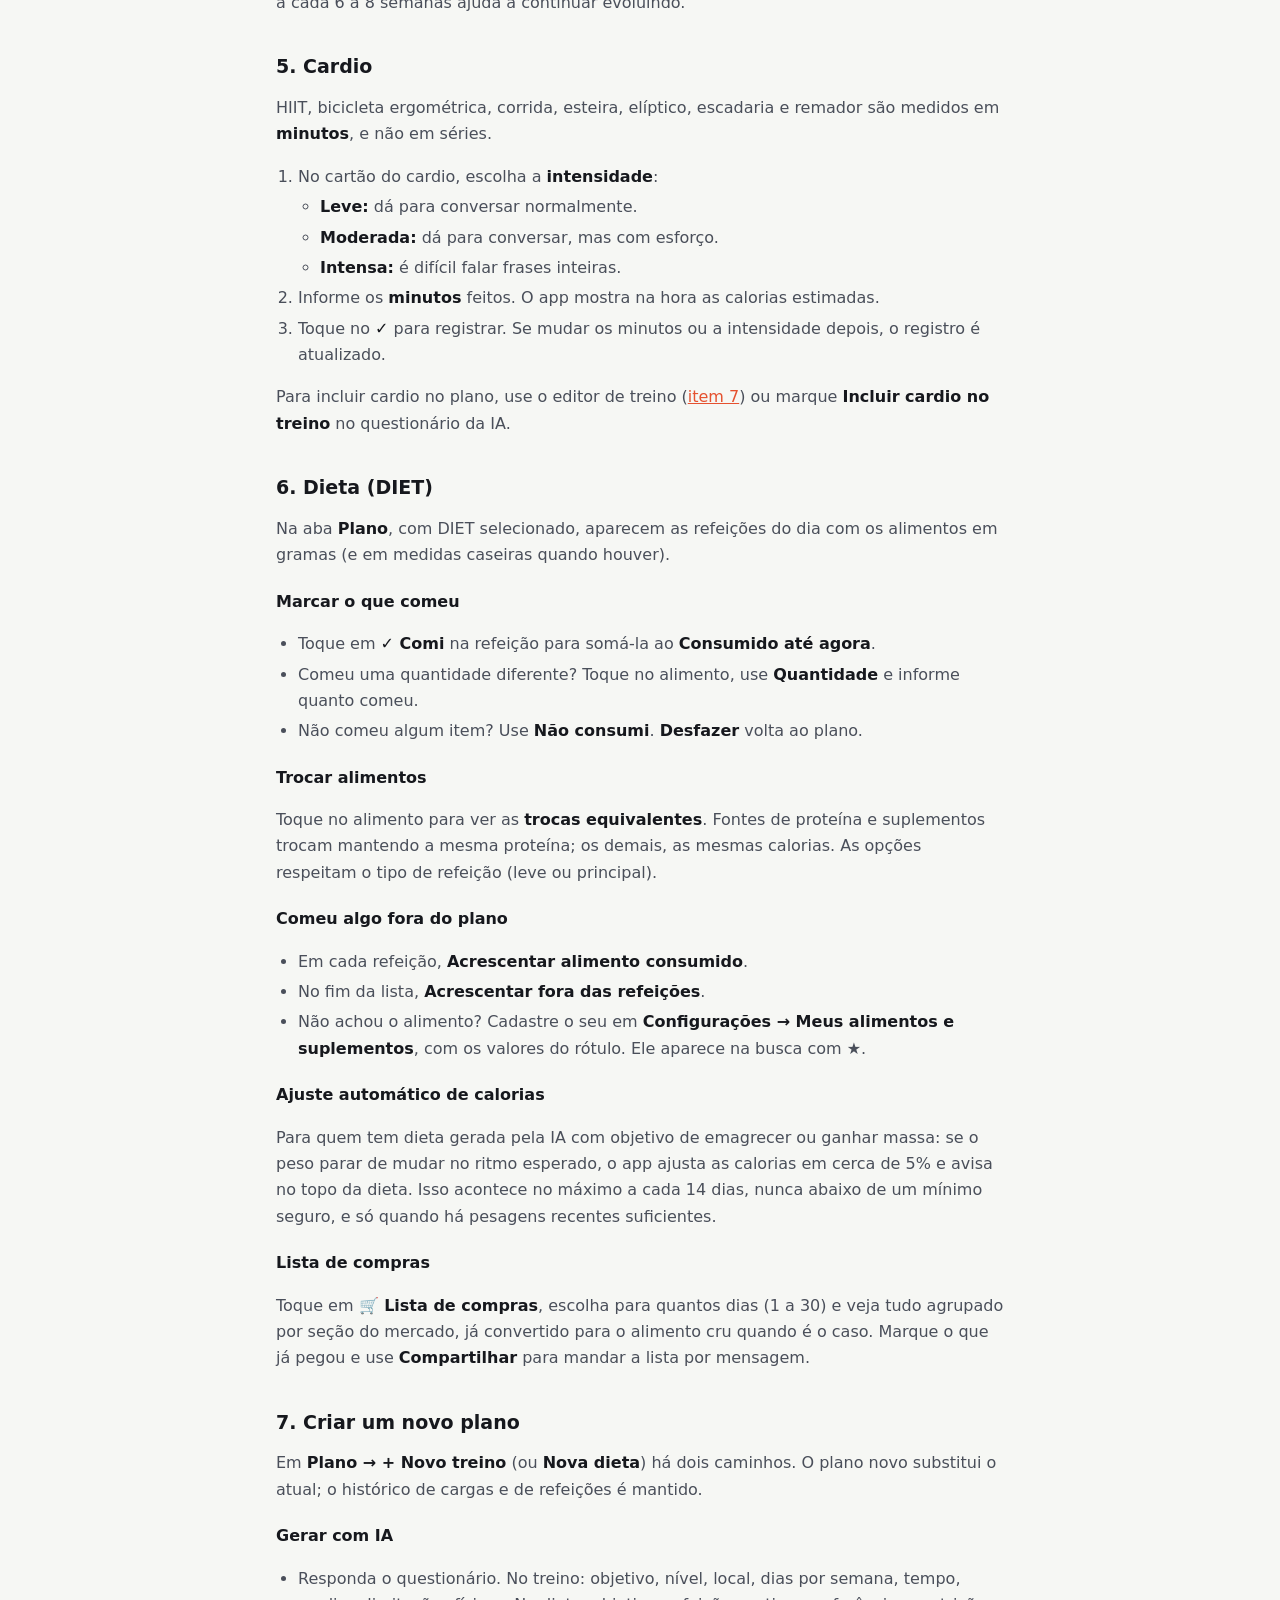
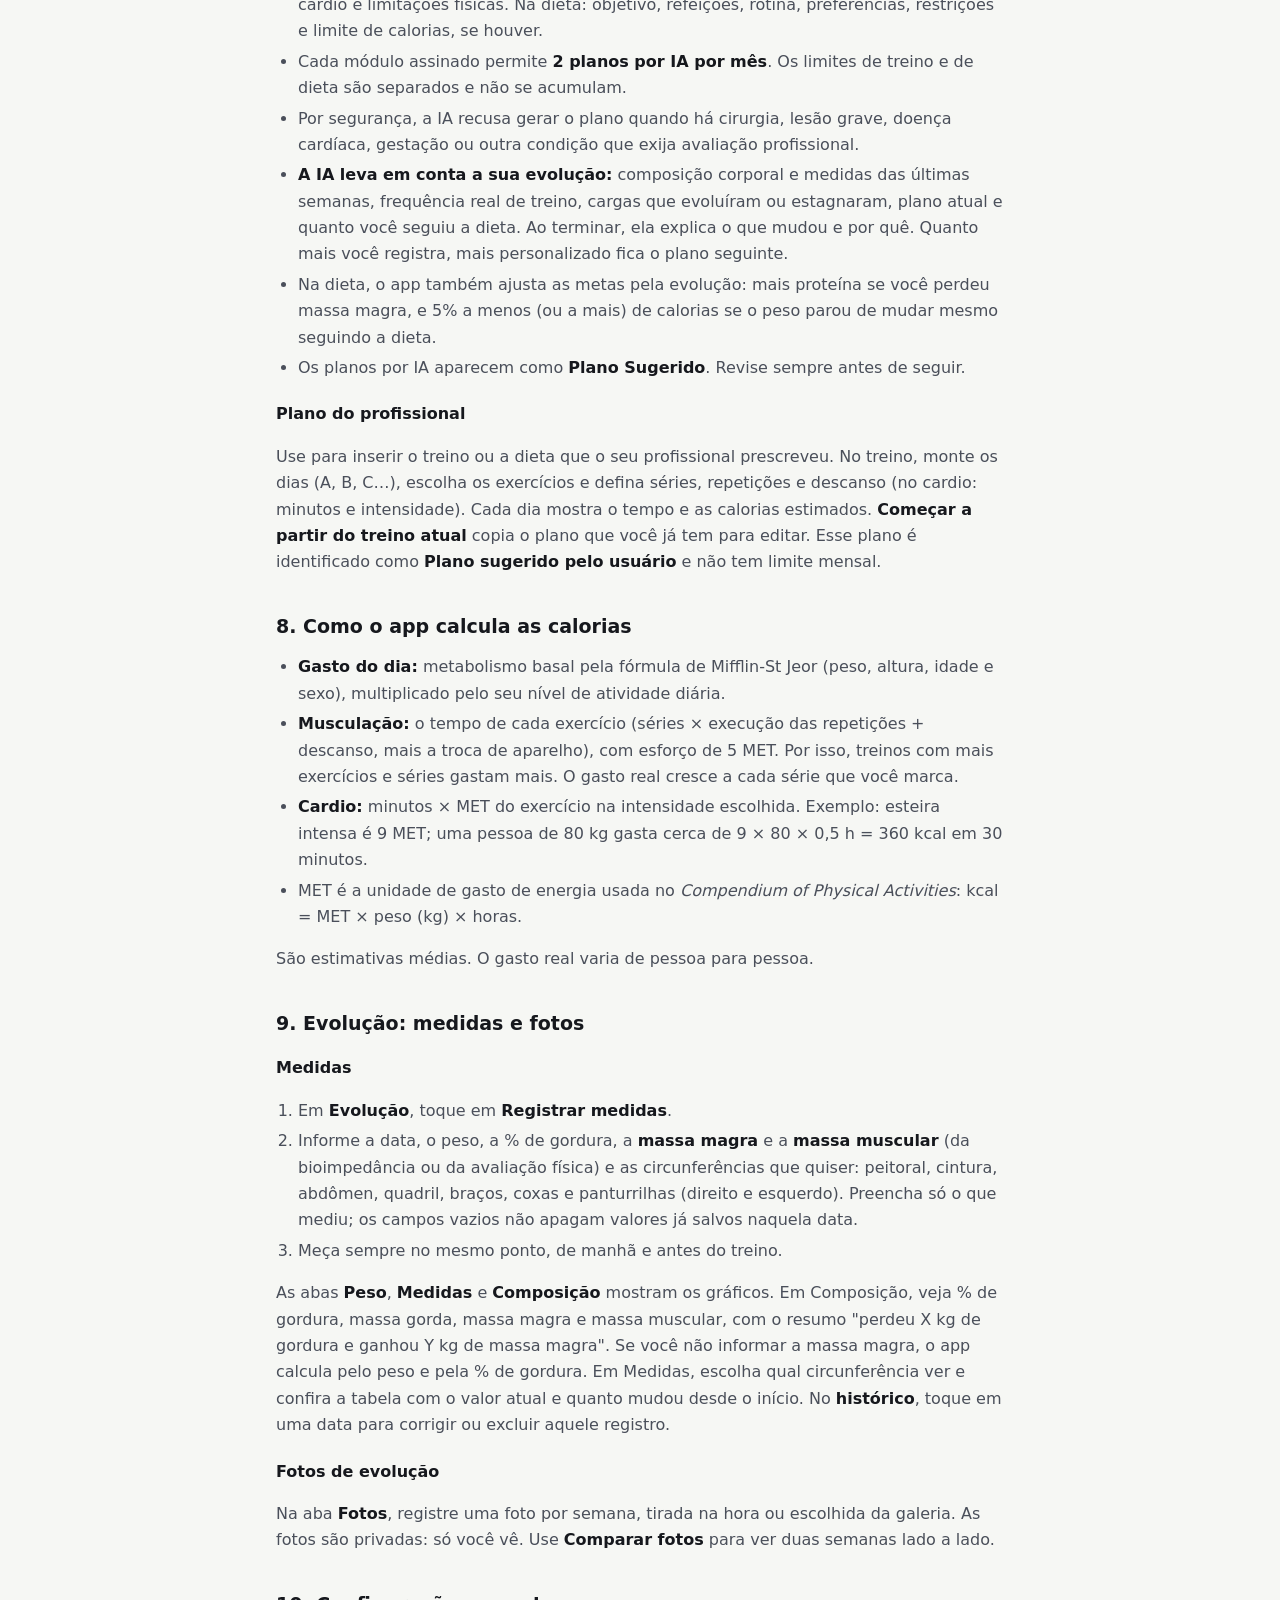
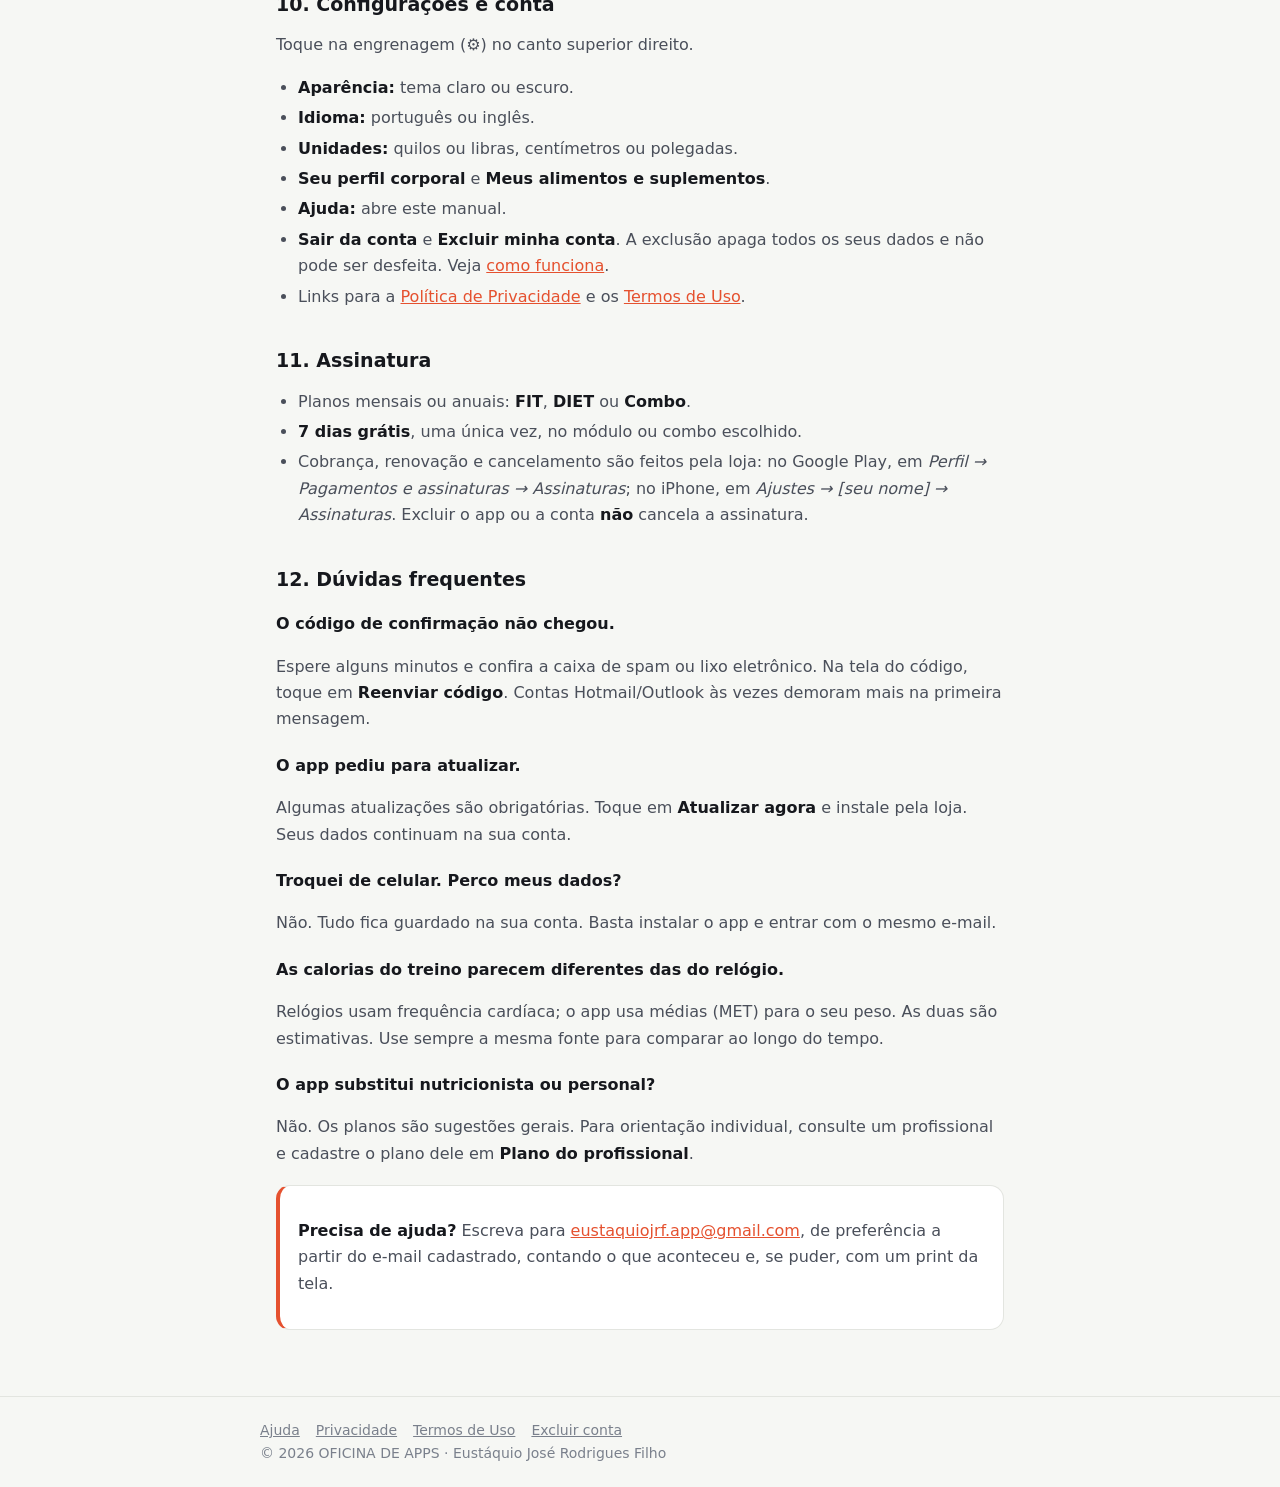
==== commit c92fb00c: "Manual: IA usa a evolução Co-Authored-By: Claude Opus 5.5 <noreply@anthropic.com> Claude-Session: ht" ====
--- a/ajuda.html
+++ b/ajuda.html
@@ -129,6 +129,8 @@
 <li>Responda o questionário. No treino: objetivo, nível, local, dias por semana, tempo, cardio e limitações físicas. Na dieta: objetivo, refeições, rotina, preferências, restrições e limite de calorias, se houver.</li>
 <li>Cada módulo assinado permite <strong>2 planos por IA por mês</strong>. Os limites de treino e de dieta são separados e não se acumulam.</li>
 <li>Por segurança, a IA recusa gerar o plano quando há cirurgia, lesão grave, doença cardíaca, gestação ou outra condição que exija avaliação profissional.</li>
+<li><strong>A IA leva em conta a sua evolução:</strong> composição corporal e medidas das últimas semanas, frequência real de treino, cargas que evoluíram ou estagnaram, plano atual e quanto você seguiu a dieta. Ao terminar, ela explica o que mudou e por quê. Quanto mais você registra, mais personalizado fica o plano seguinte.</li>
+<li>Na dieta, o app também ajusta as metas pela evolução: mais proteína se você perdeu massa magra, e 5% a menos (ou a mais) de calorias se o peso parou de mudar mesmo seguindo a dieta.</li>
 <li>Os planos por IA aparecem como <strong>Plano Sugerido</strong>. Revise sempre antes de seguir.</li>
 </ul>
 <h3>Plano do profissional</h3>
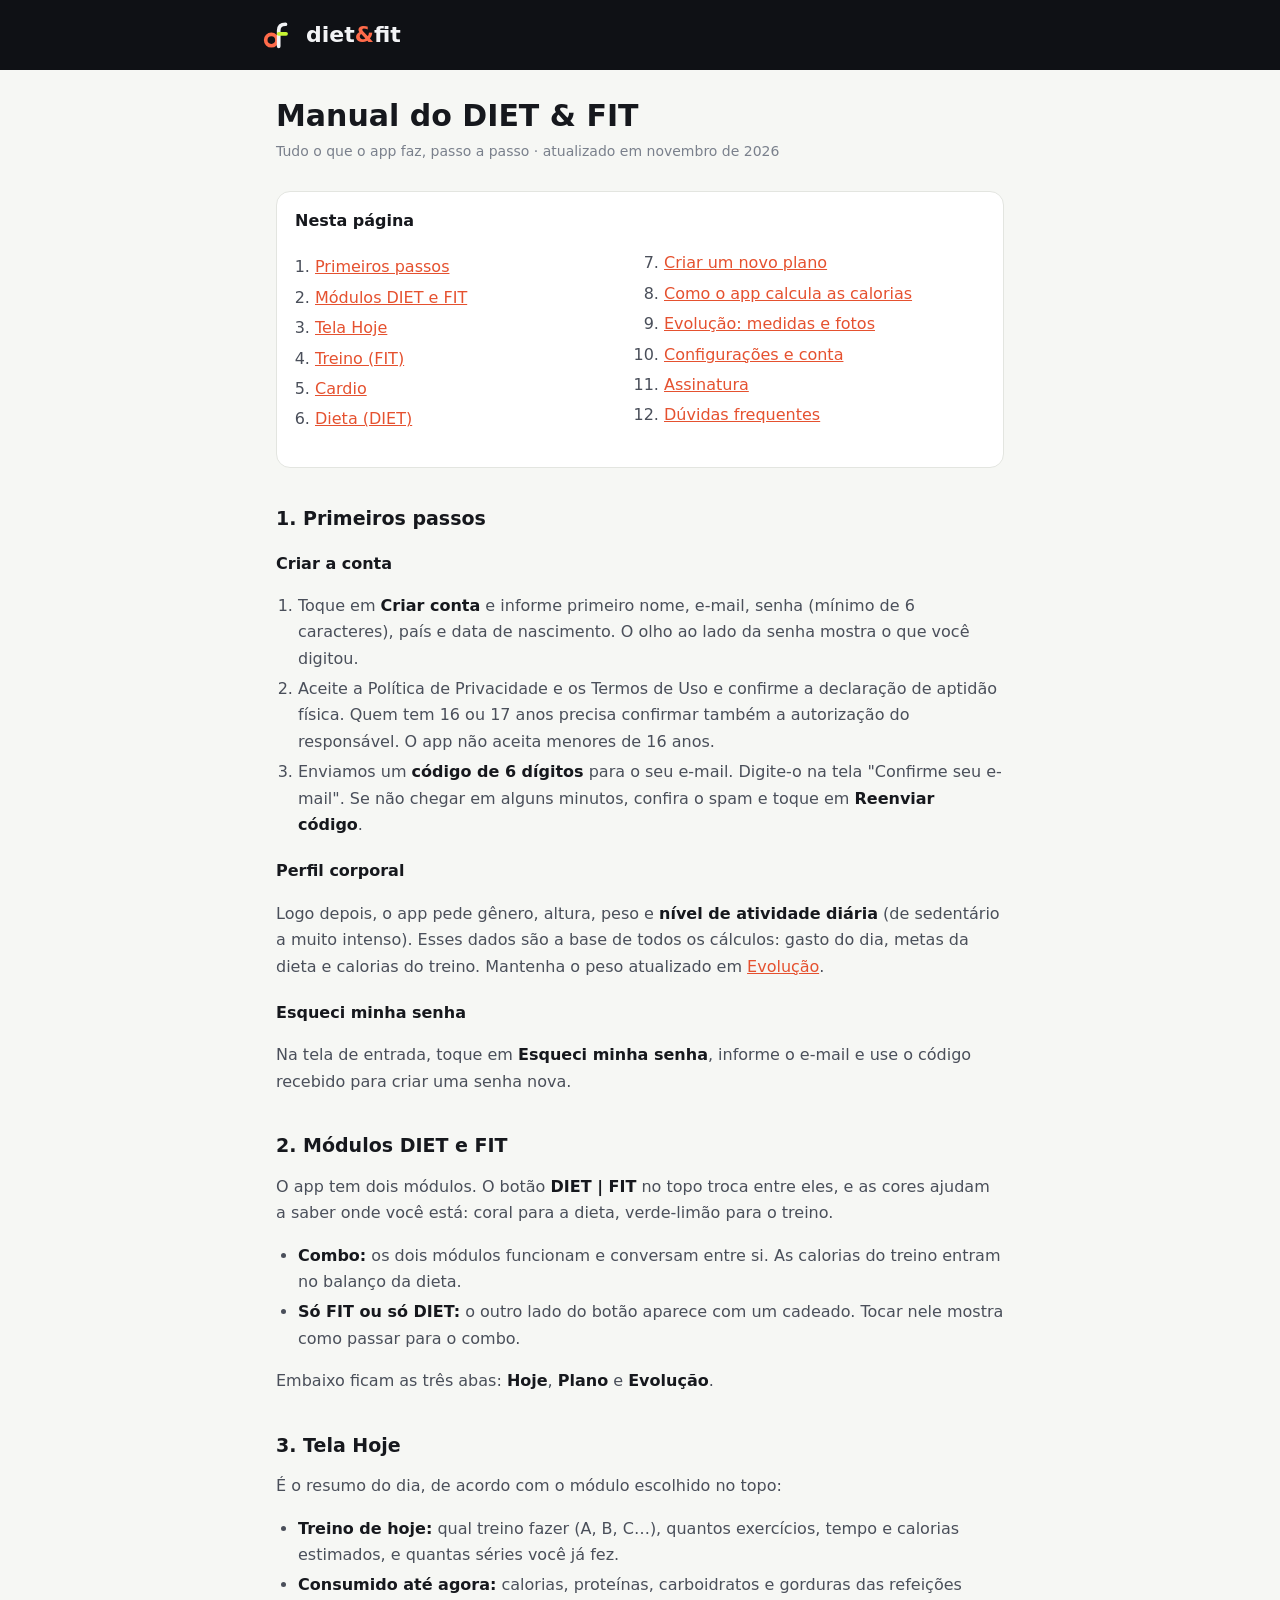
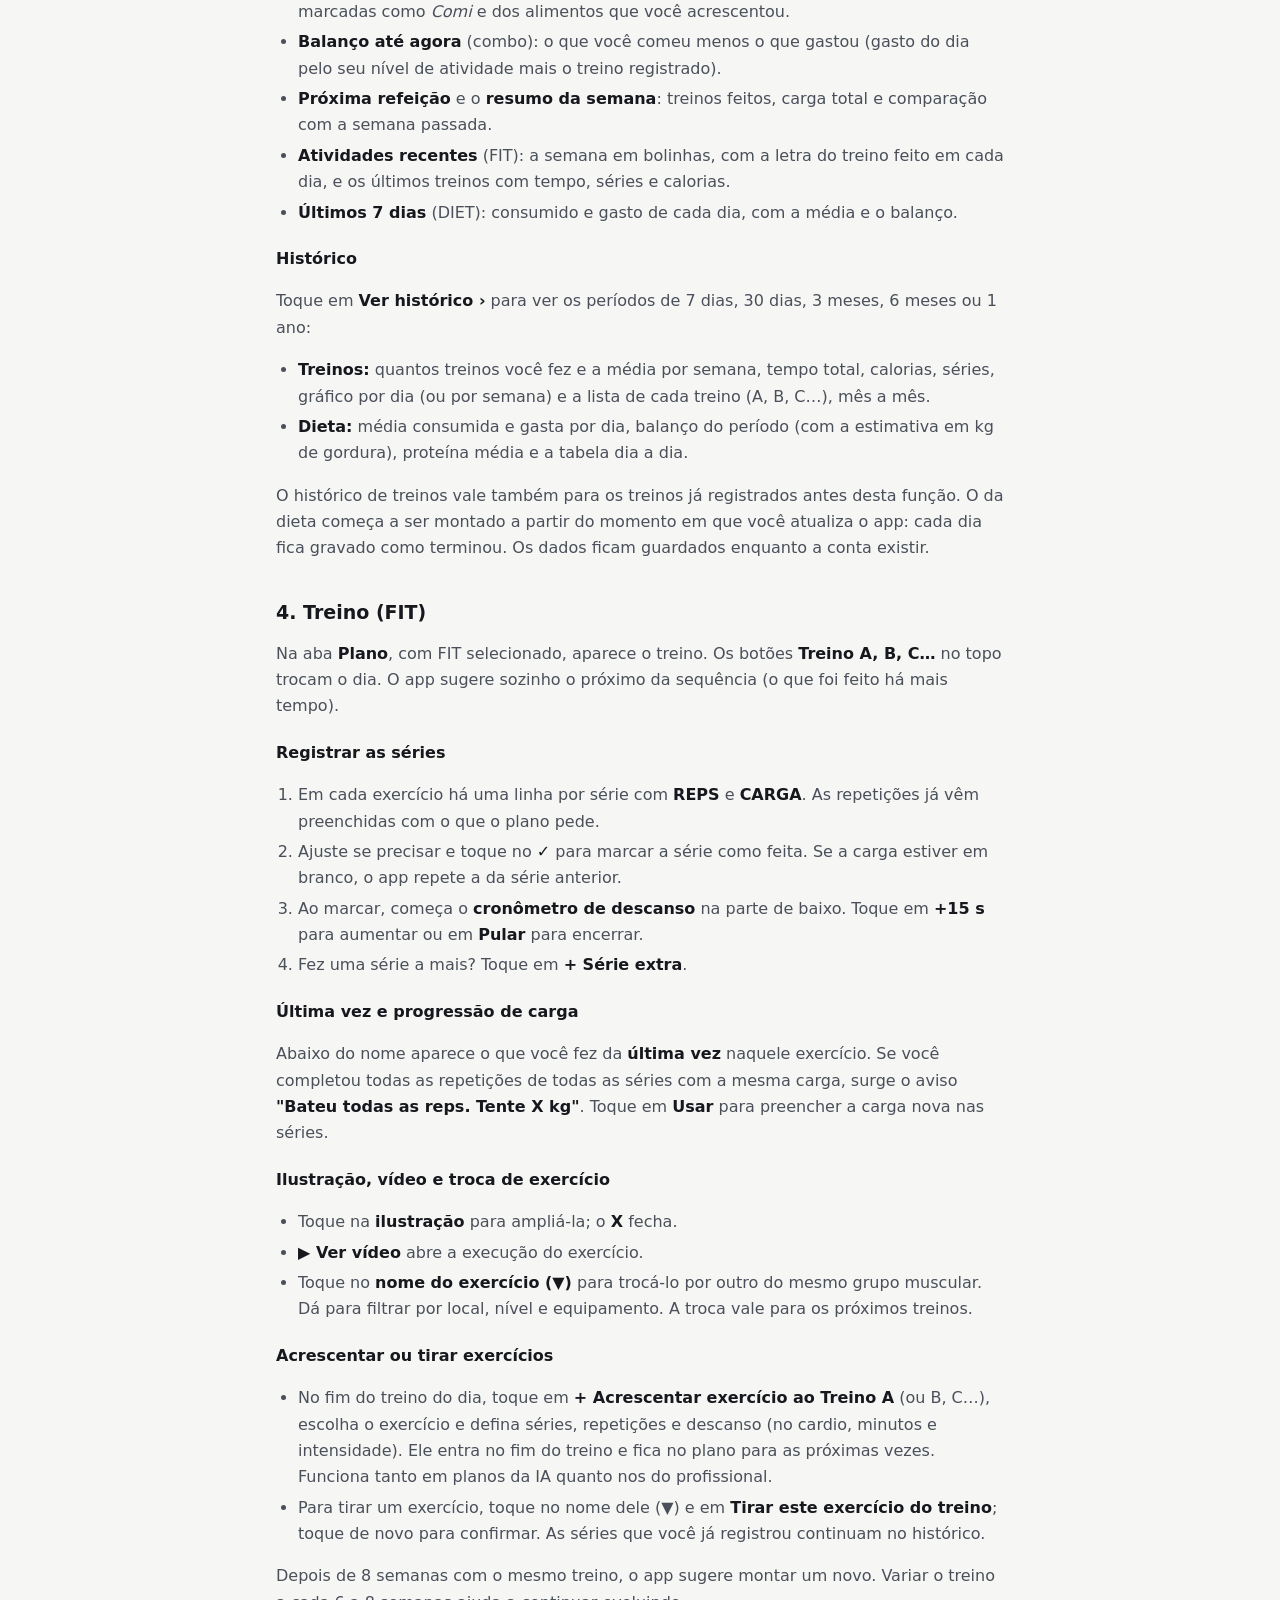
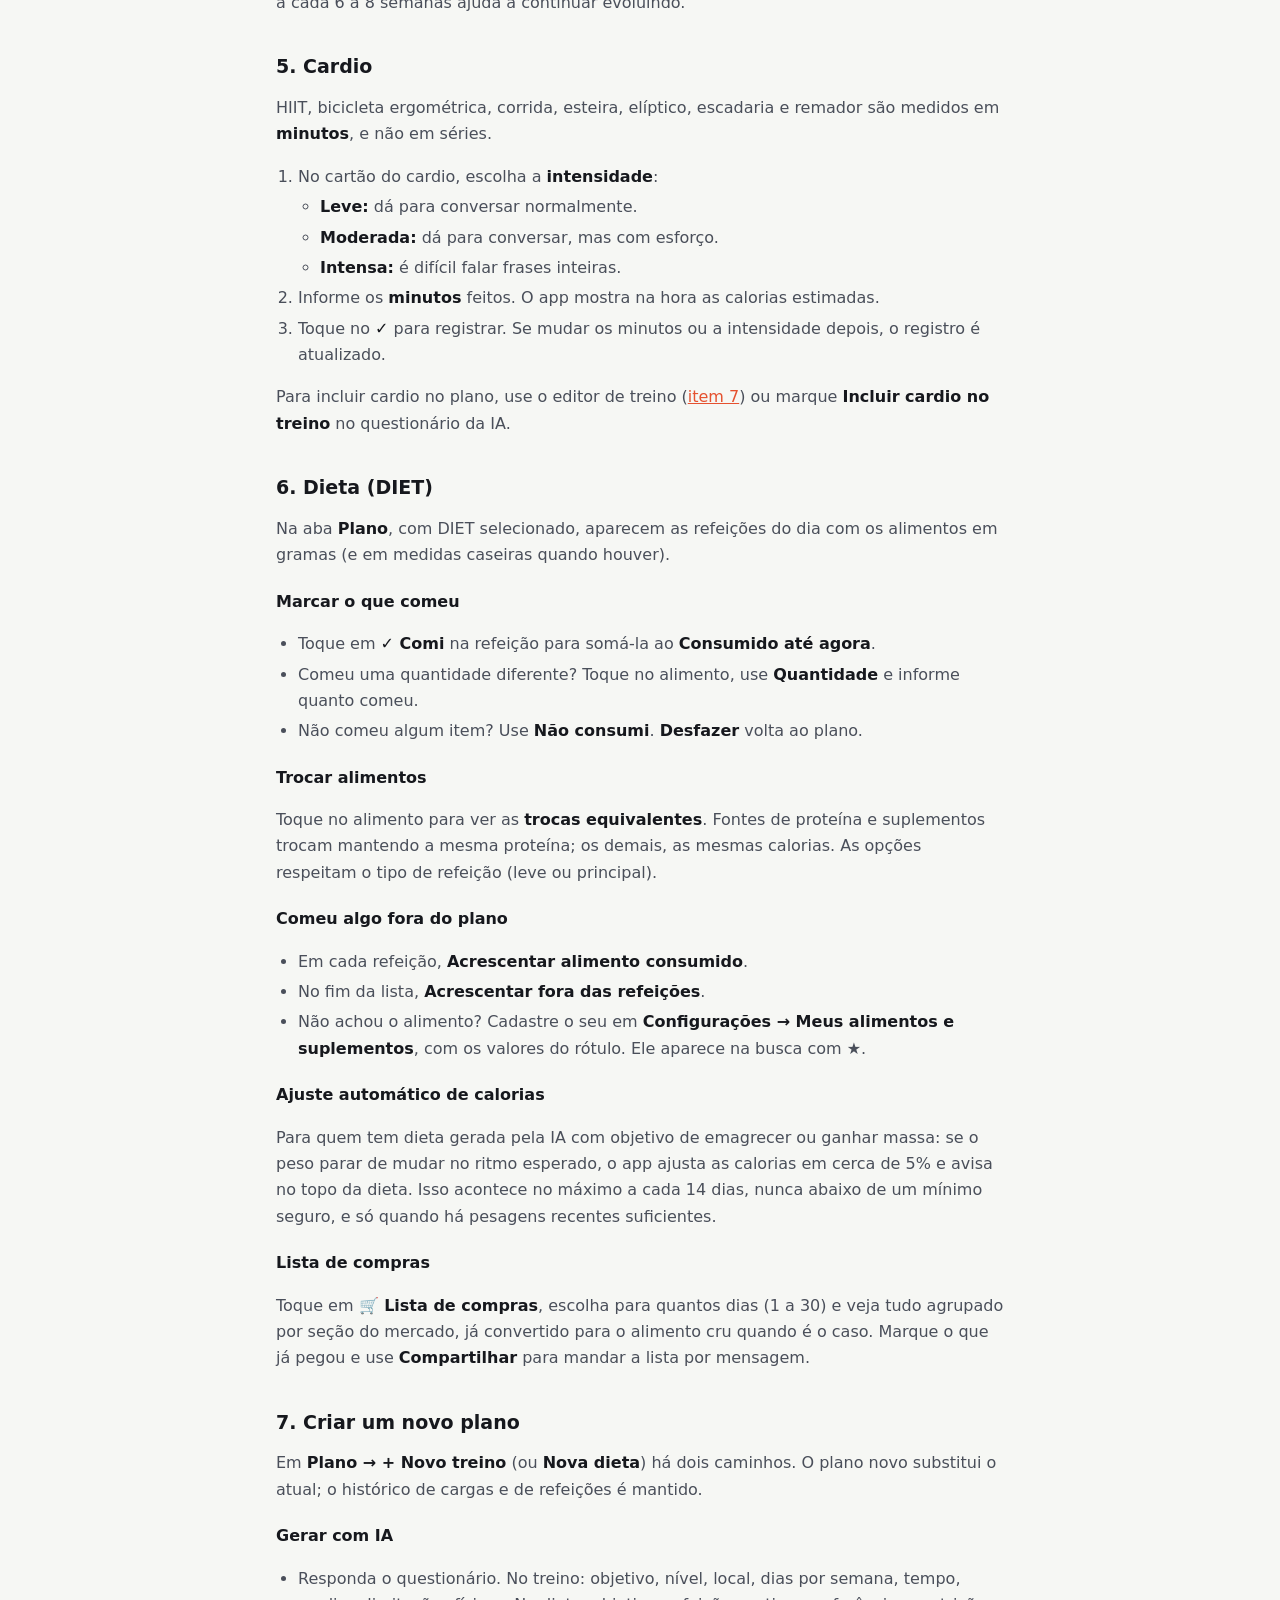
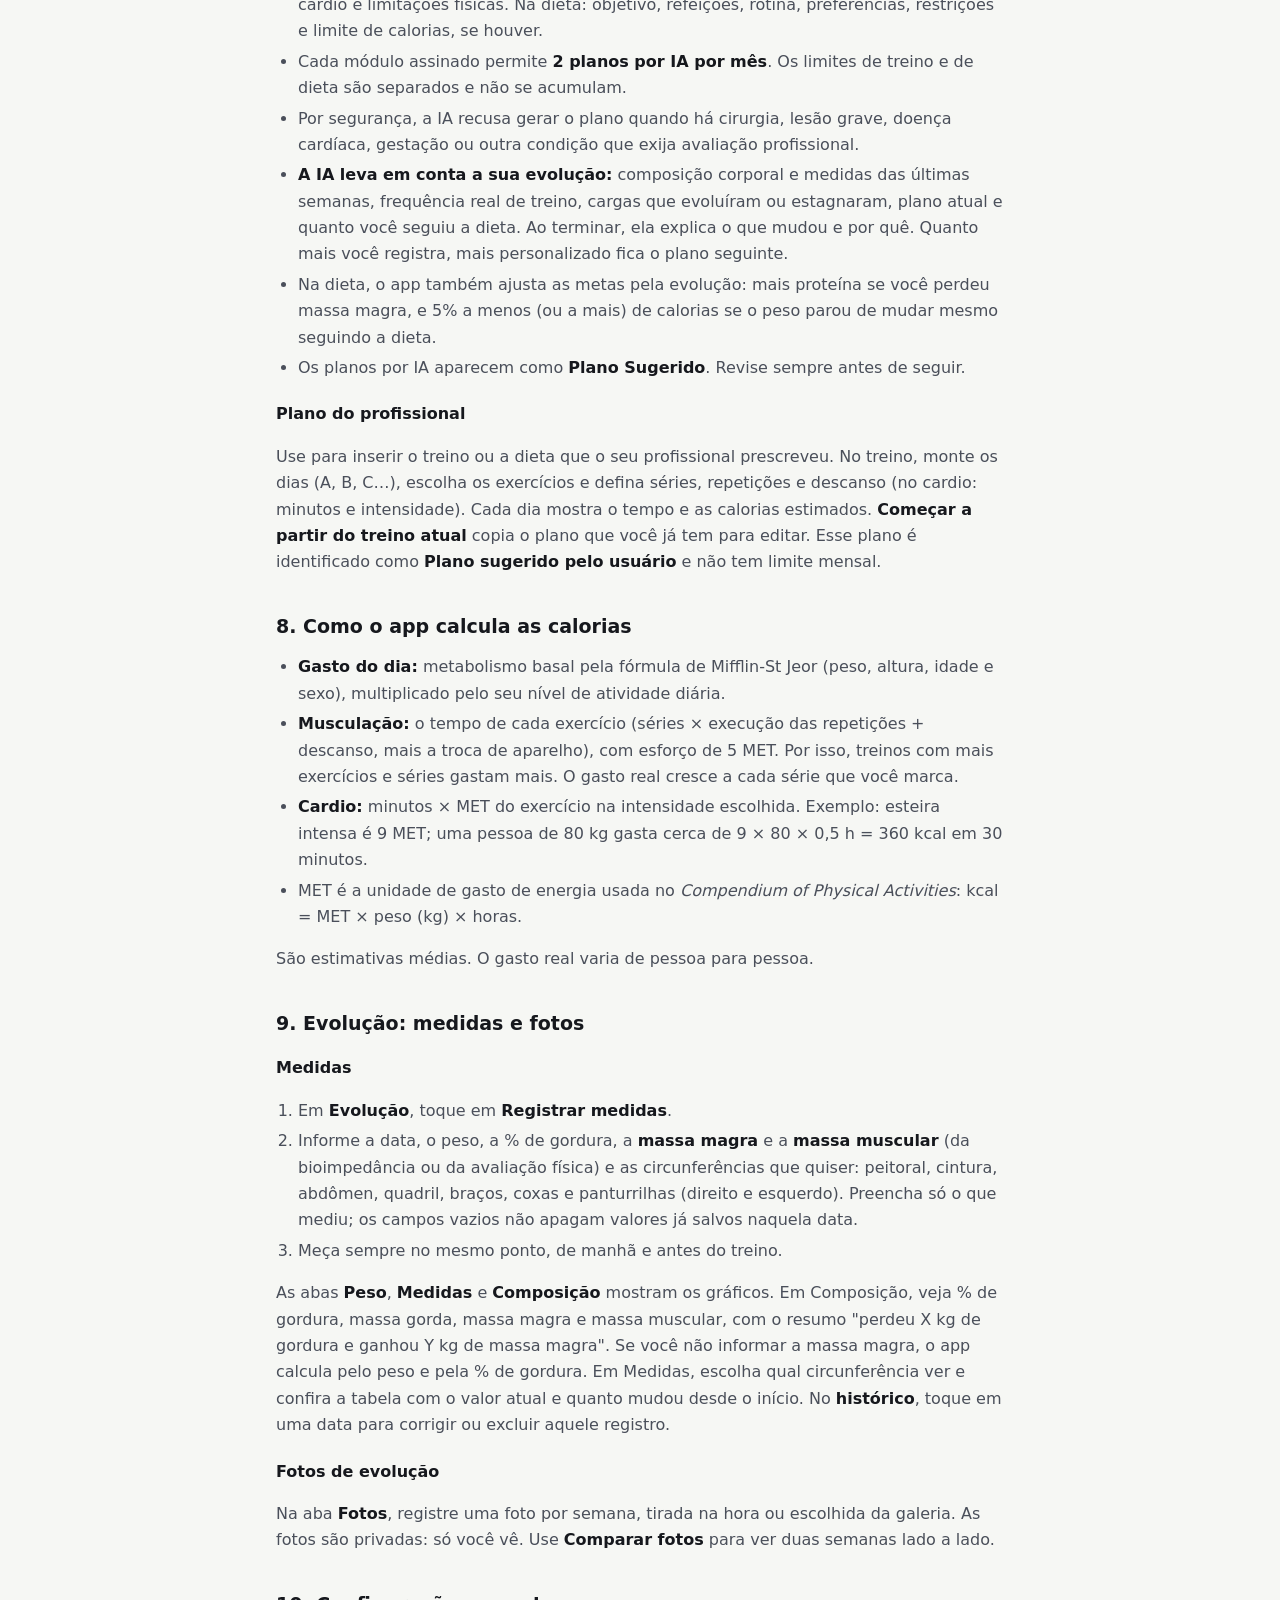
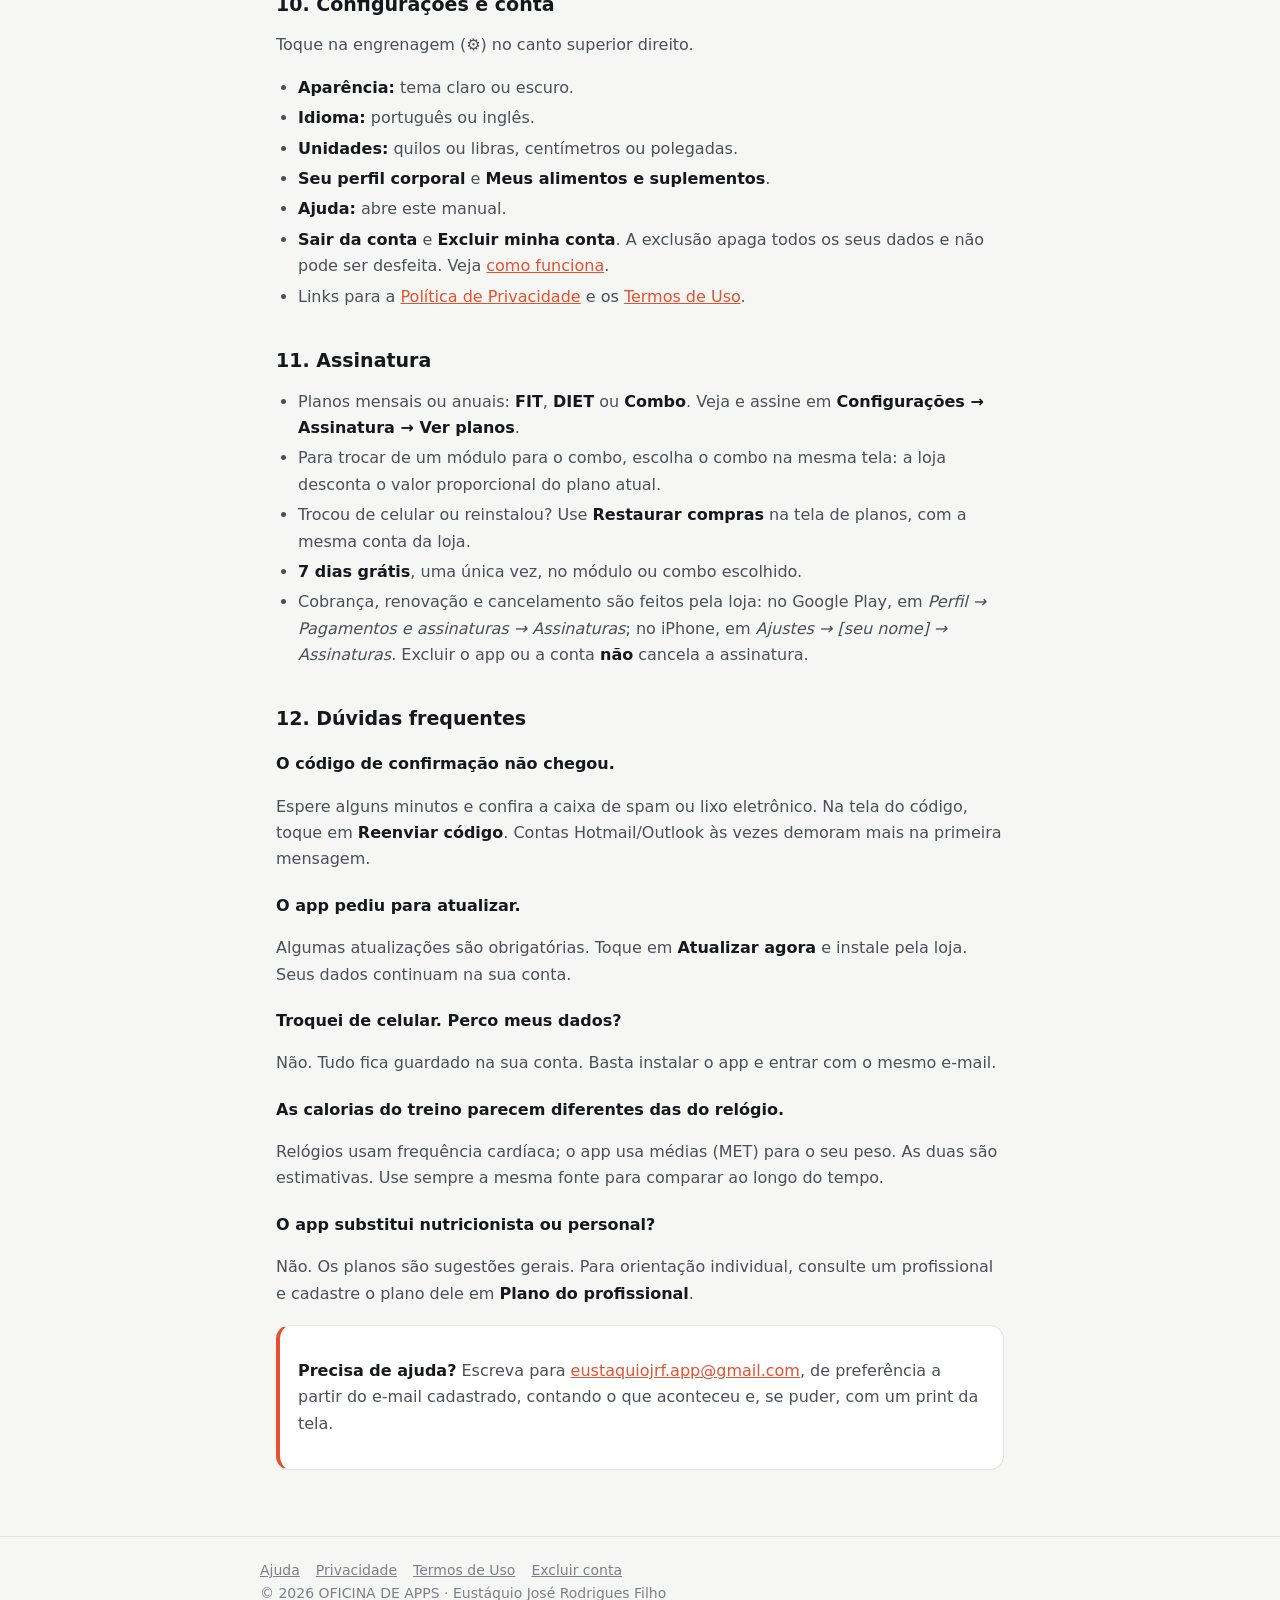
==== commit afb3ad5c: "Privacidade 1.1 (RevenueCat) e manual: assinatura Co-Authored-By: Claude Opus 5.5 <noreply@anthropic" ====
--- a/ajuda.html
+++ b/ajuda.html
@@ -170,7 +170,9 @@
 
 <h2 id="assinatura">11. Assinatura</h2>
 <ul>
-<li>Planos mensais ou anuais: <strong>FIT</strong>, <strong>DIET</strong> ou <strong>Combo</strong>.</li>
+<li>Planos mensais ou anuais: <strong>FIT</strong>, <strong>DIET</strong> ou <strong>Combo</strong>. Veja e assine em <strong>Configurações → Assinatura → Ver planos</strong>.</li>
+<li>Para trocar de um módulo para o combo, escolha o combo na mesma tela: a loja desconta o valor proporcional do plano atual.</li>
+<li>Trocou de celular ou reinstalou? Use <strong>Restaurar compras</strong> na tela de planos, com a mesma conta da loja.</li>
 <li><strong>7 dias grátis</strong>, uma única vez, no módulo ou combo escolhido.</li>
 <li>Cobrança, renovação e cancelamento são feitos pela loja: no Google Play, em <em>Perfil → Pagamentos e assinaturas → Assinaturas</em>; no iPhone, em <em>Ajustes → [seu nome] → Assinaturas</em>. Excluir o app ou a conta <strong>não</strong> cancela a assinatura.</li>
 </ul>
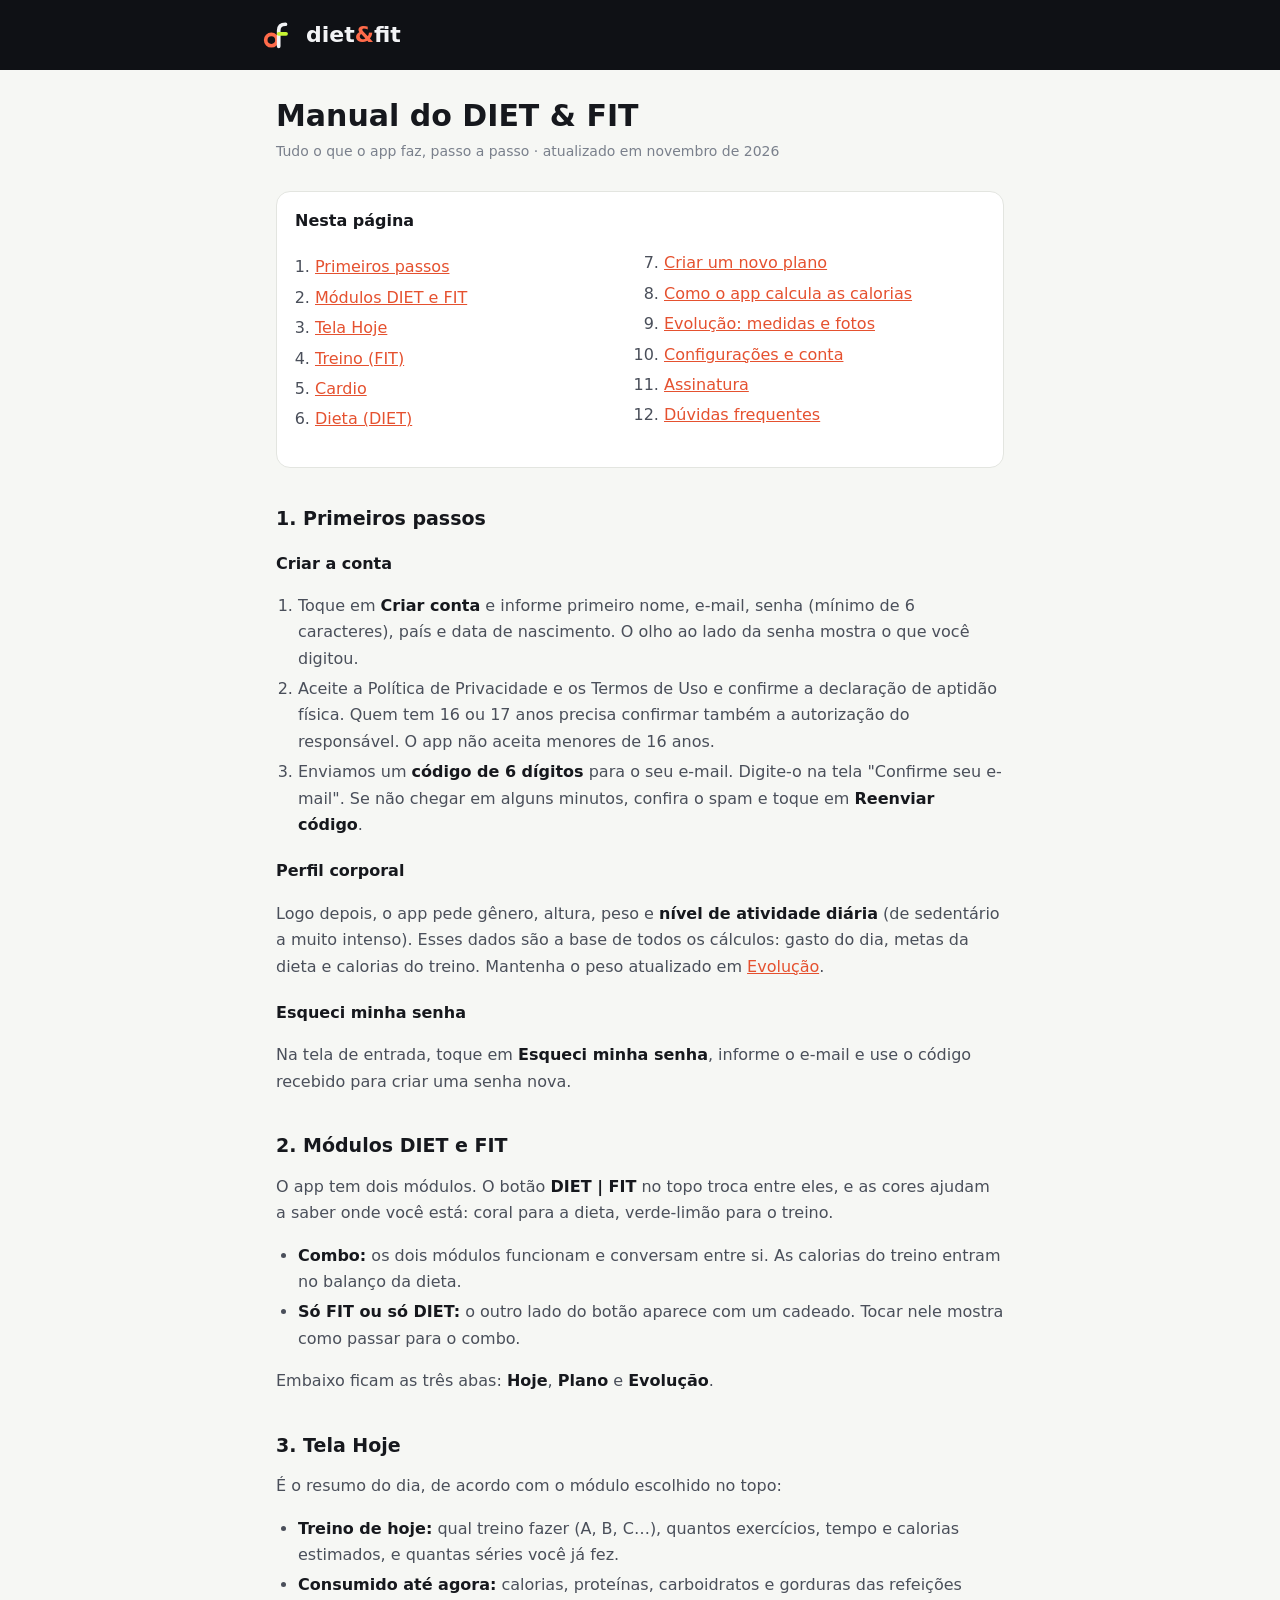
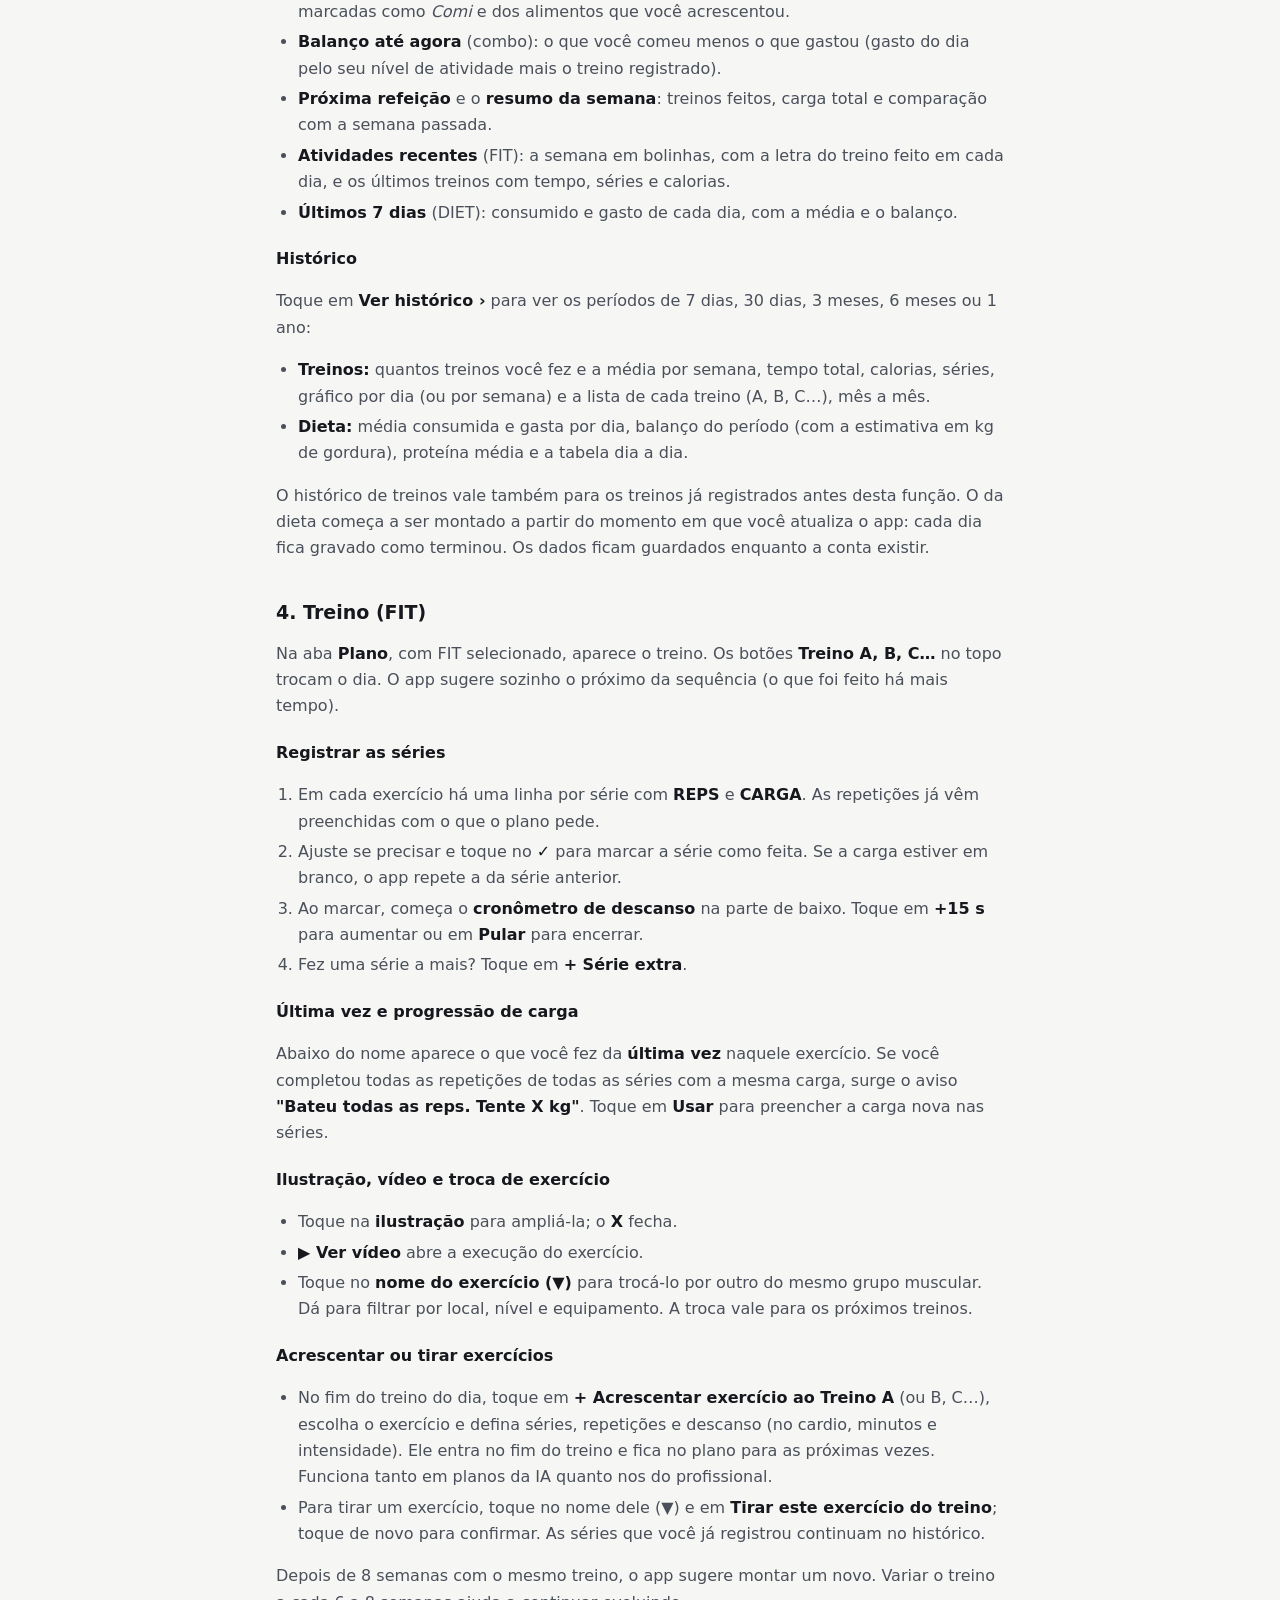
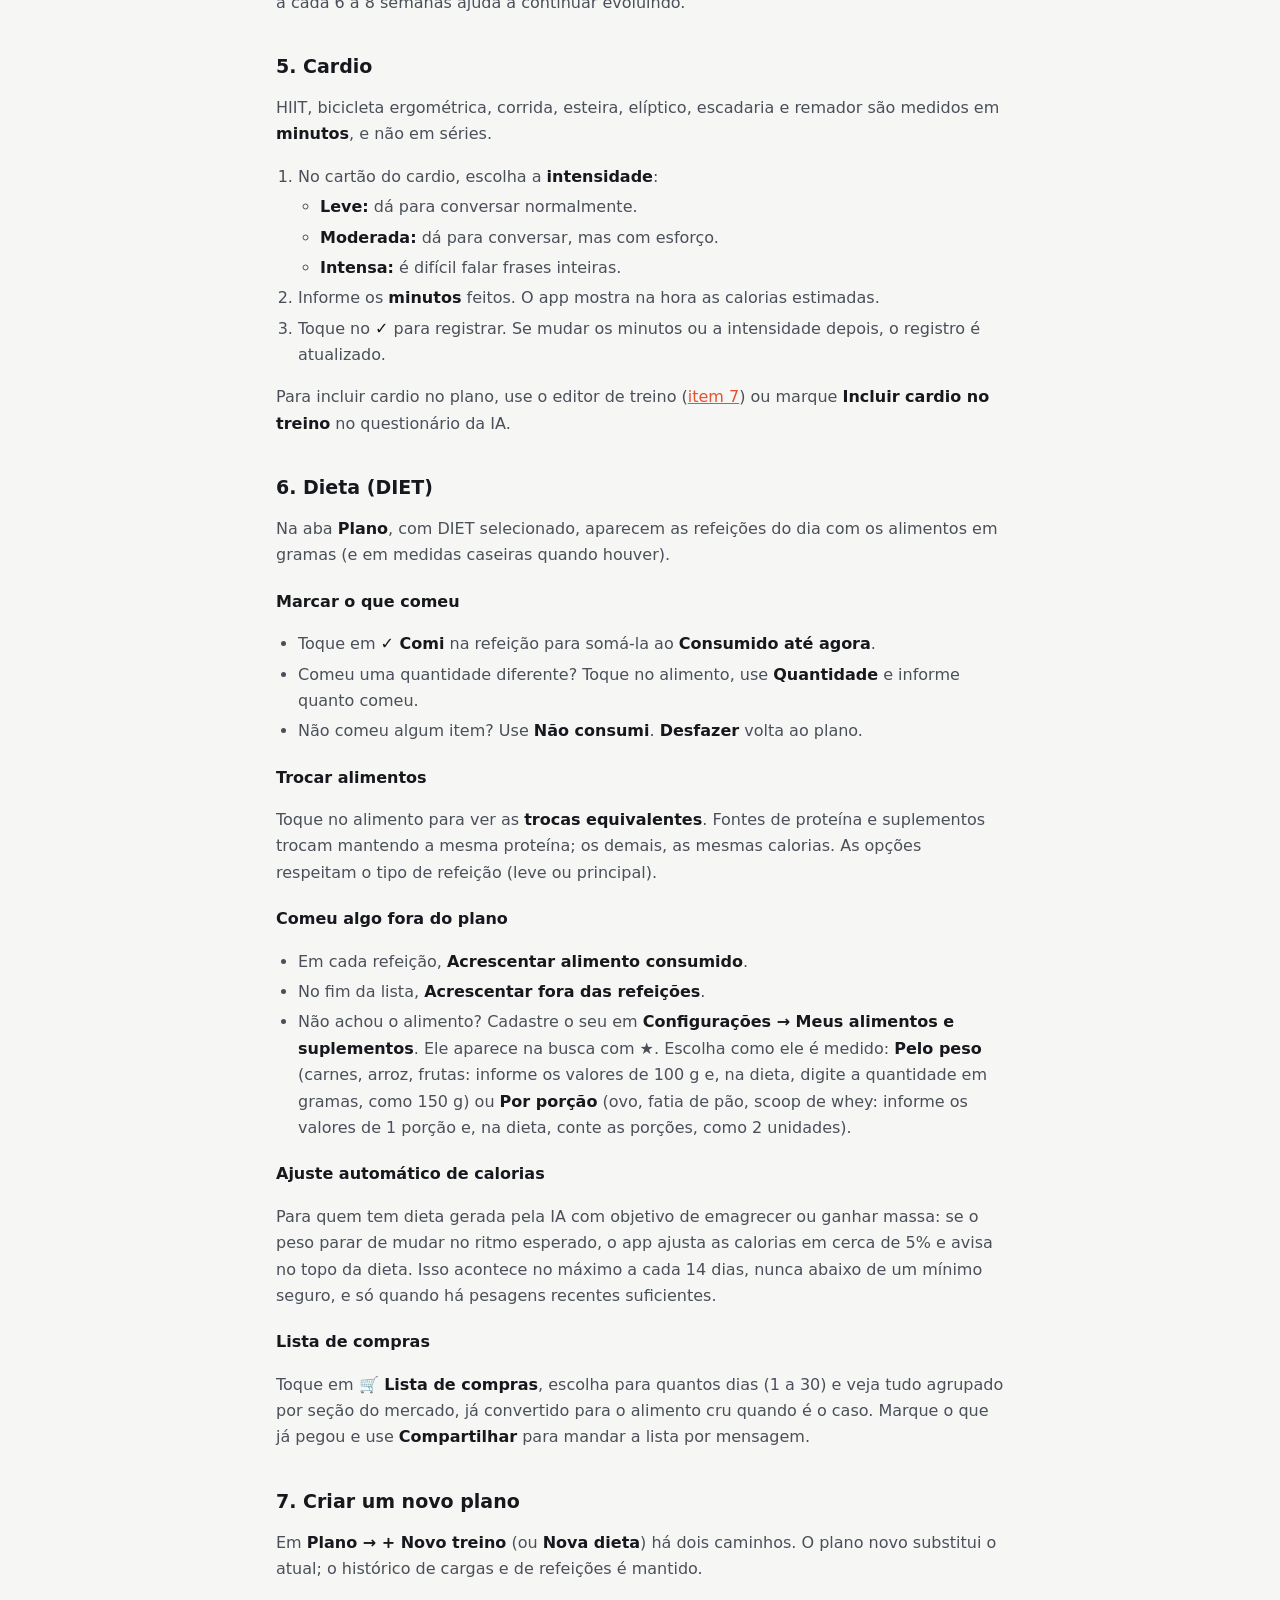
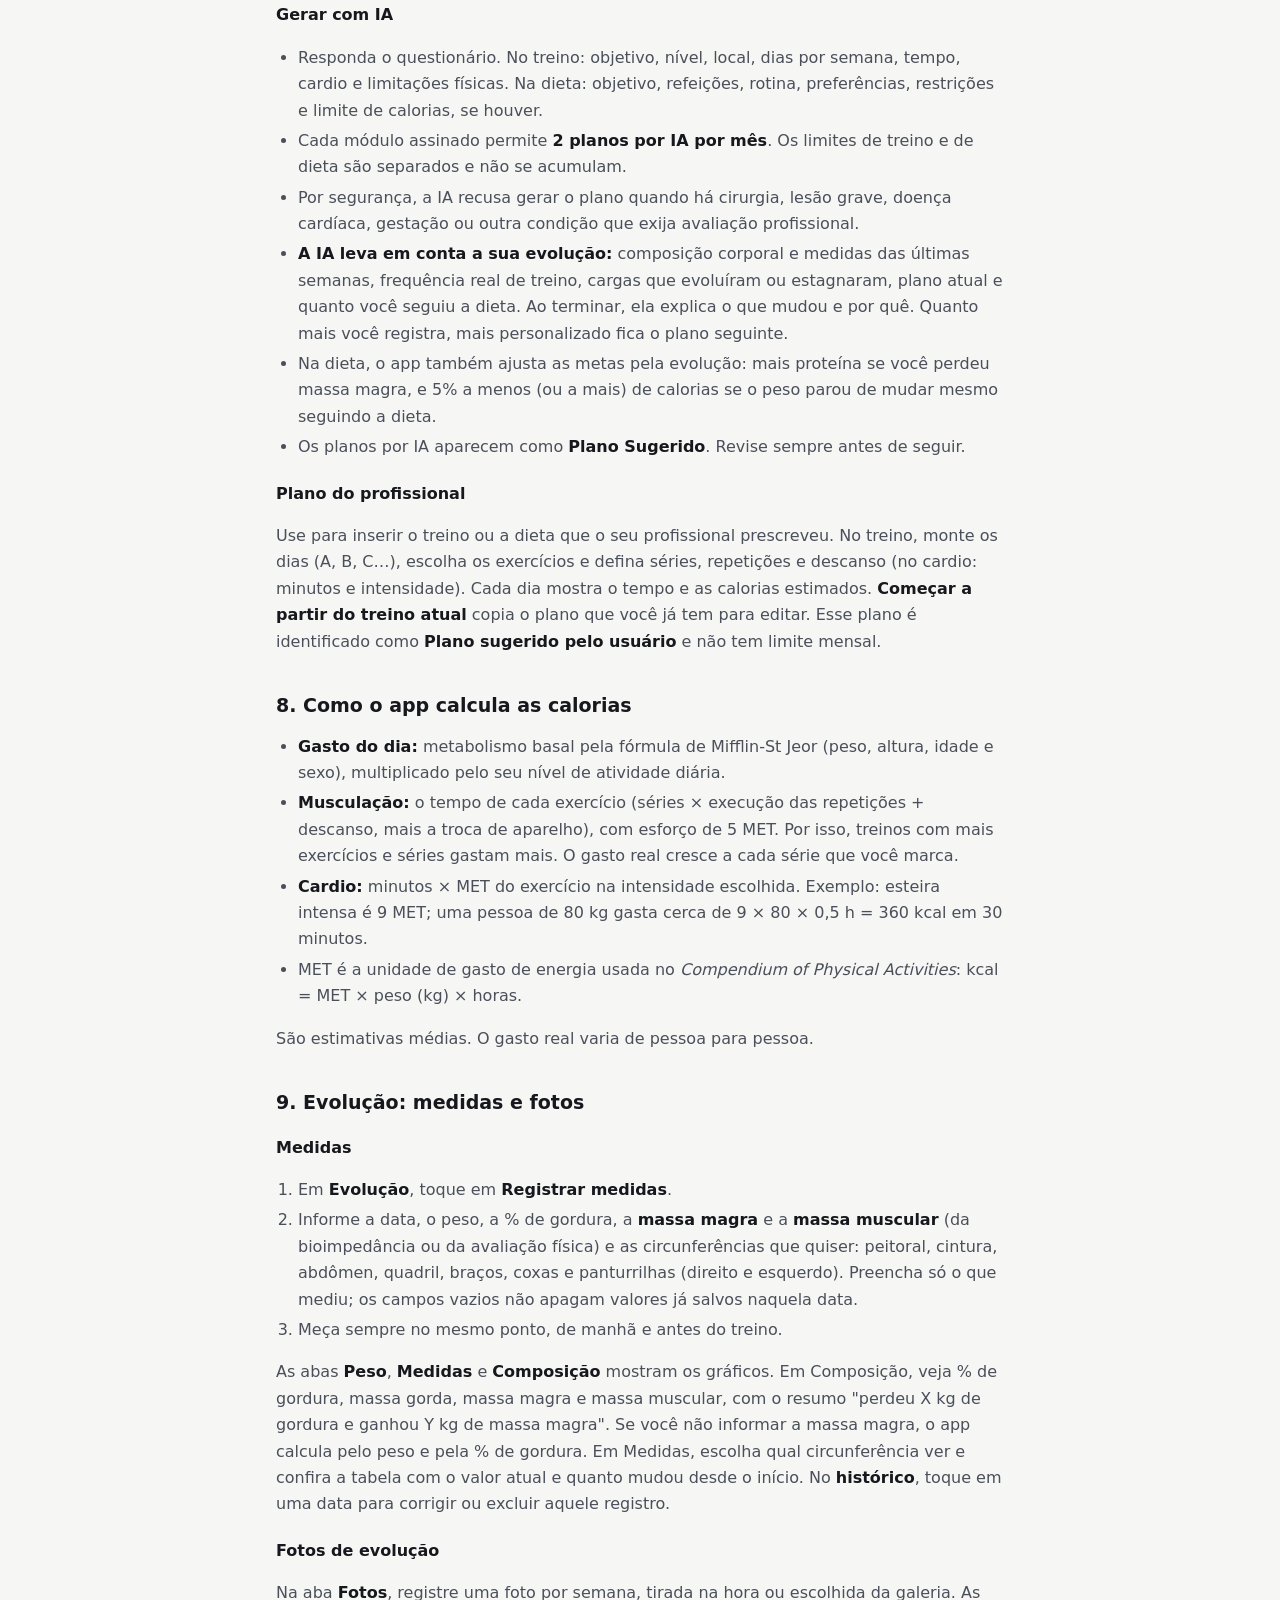
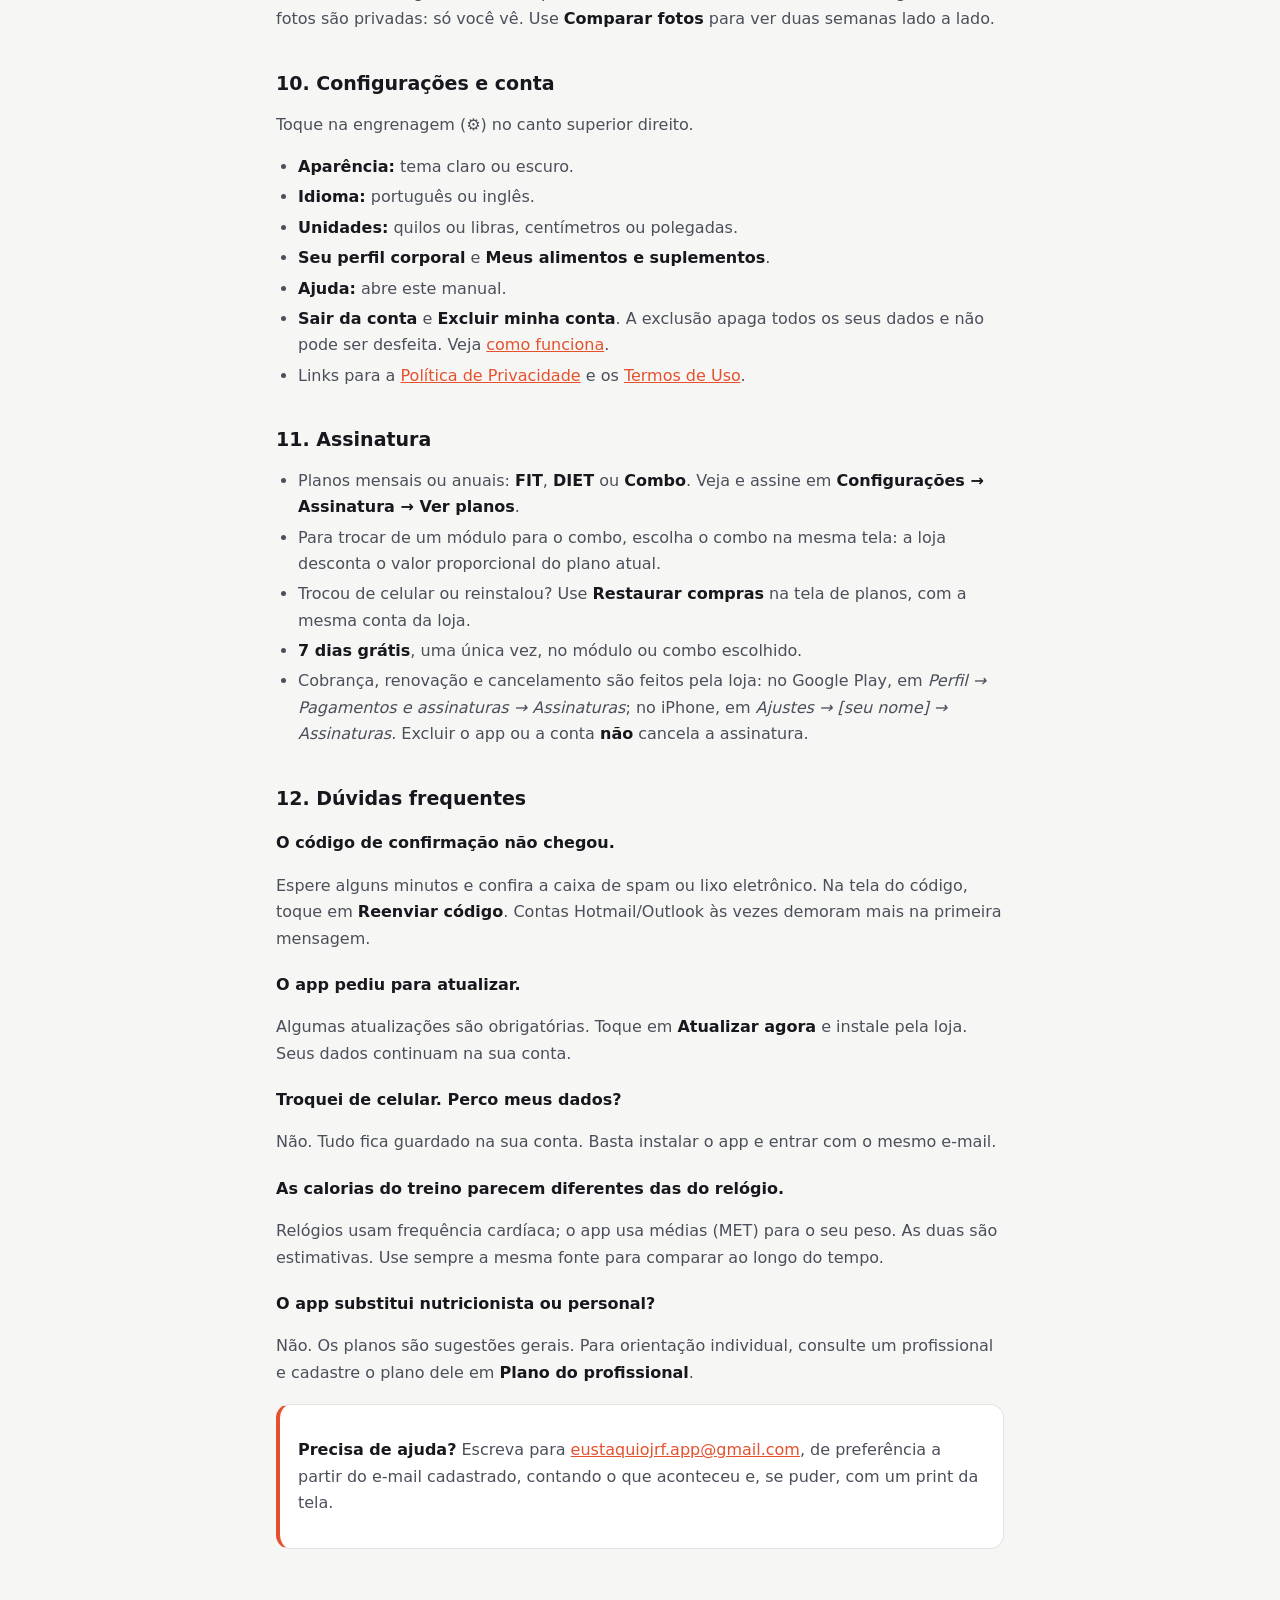
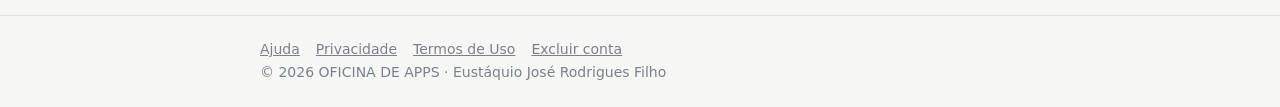
==== commit eec3c656: "Ajuda: como cadastrar alimento pelo peso ou por porção Co-Authored-By: Claude Opus 5.5 <noreply@anth" ====
--- a/ajuda.html
+++ b/ajuda.html
@@ -115,7 +115,7 @@
 <ul>
 <li>Em cada refeição, <strong>Acrescentar alimento consumido</strong>.</li>
 <li>No fim da lista, <strong>Acrescentar fora das refeições</strong>.</li>
-<li>Não achou o alimento? Cadastre o seu em <strong>Configurações → Meus alimentos e suplementos</strong>, com os valores do rótulo. Ele aparece na busca com ★.</li>
+<li>Não achou o alimento? Cadastre o seu em <strong>Configurações → Meus alimentos e suplementos</strong>. Ele aparece na busca com ★. Escolha como ele é medido: <strong>Pelo peso</strong> (carnes, arroz, frutas: informe os valores de 100 g e, na dieta, digite a quantidade em gramas, como 150 g) ou <strong>Por porção</strong> (ovo, fatia de pão, scoop de whey: informe os valores de 1 porção e, na dieta, conte as porções, como 2 unidades).</li>
 </ul>
 <h3>Ajuste automático de calorias</h3>
 <p>Para quem tem dieta gerada pela IA com objetivo de emagrecer ou ganhar massa: se o peso parar de mudar no ritmo esperado, o app ajusta as calorias em cerca de 5% e avisa no topo da dieta. Isso acontece no máximo a cada 14 dias, nunca abaixo de um mínimo seguro, e só quando há pesagens recentes suficientes.</p>
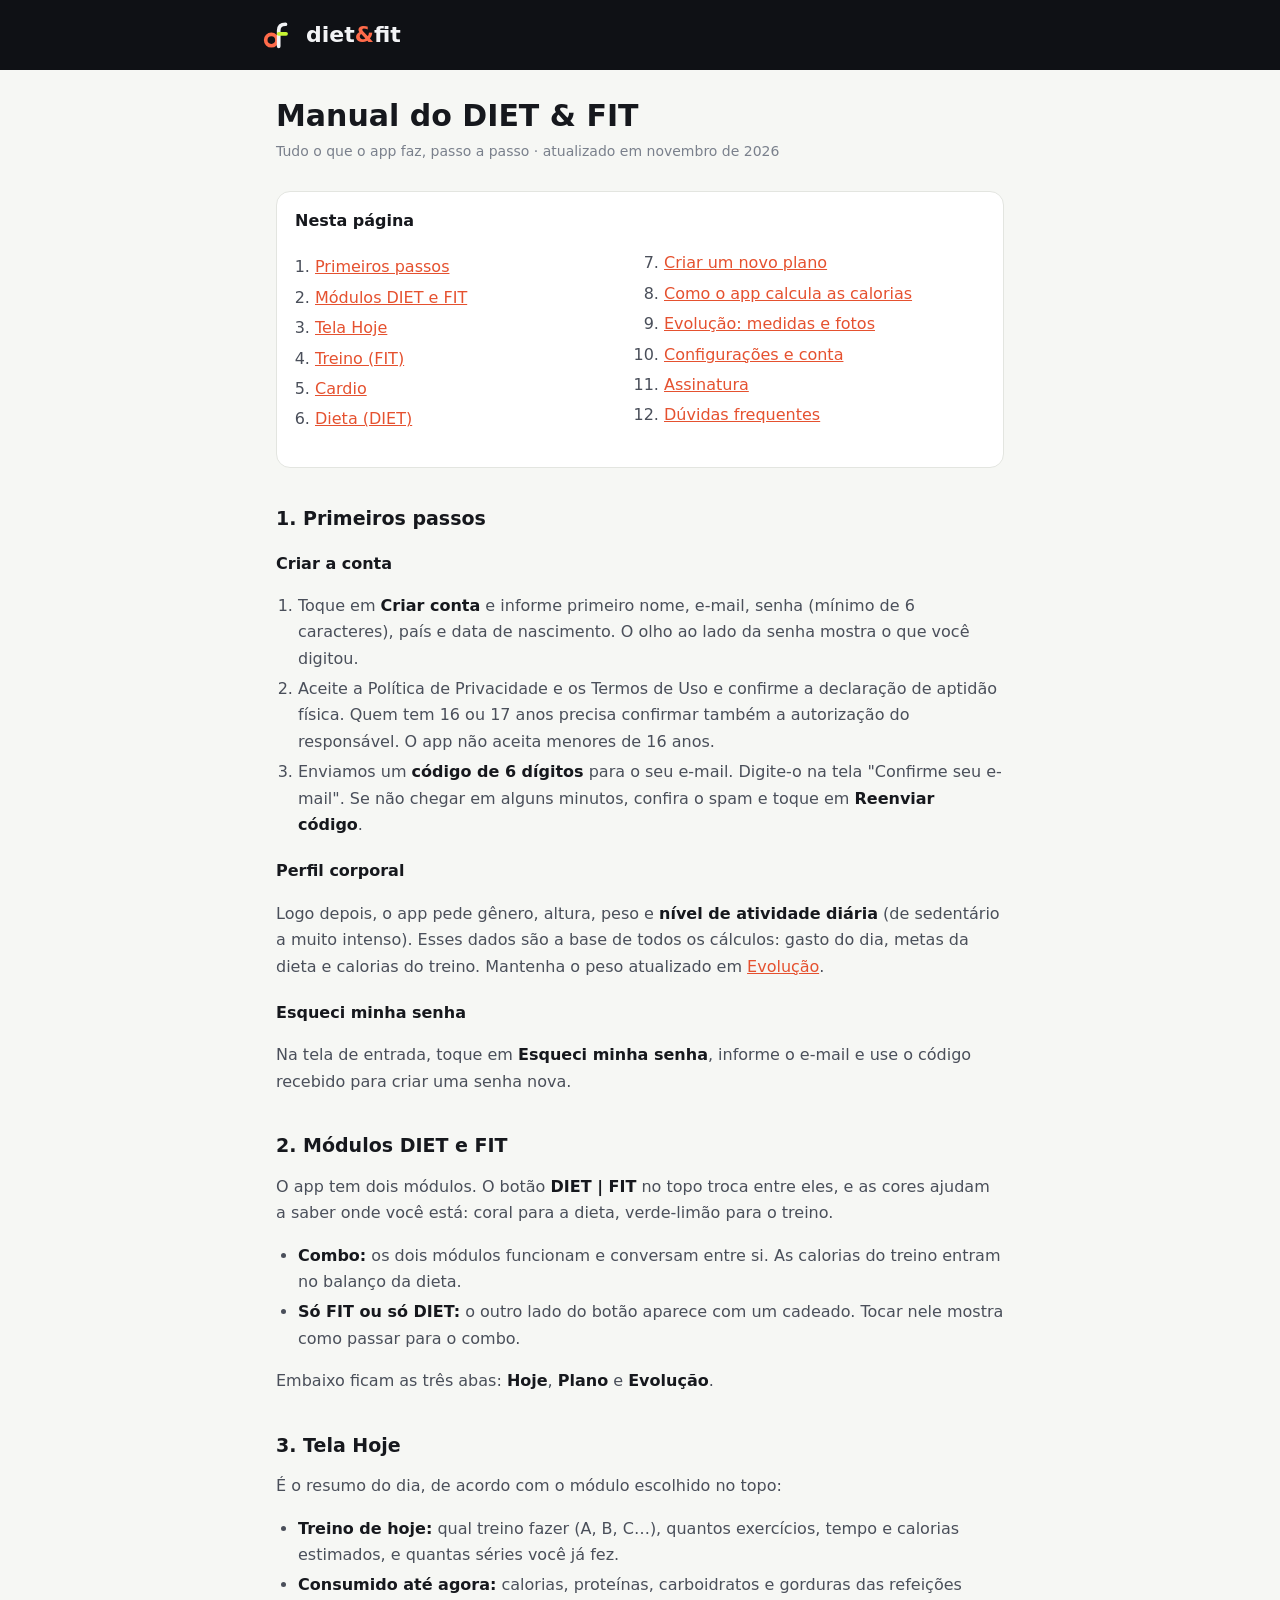
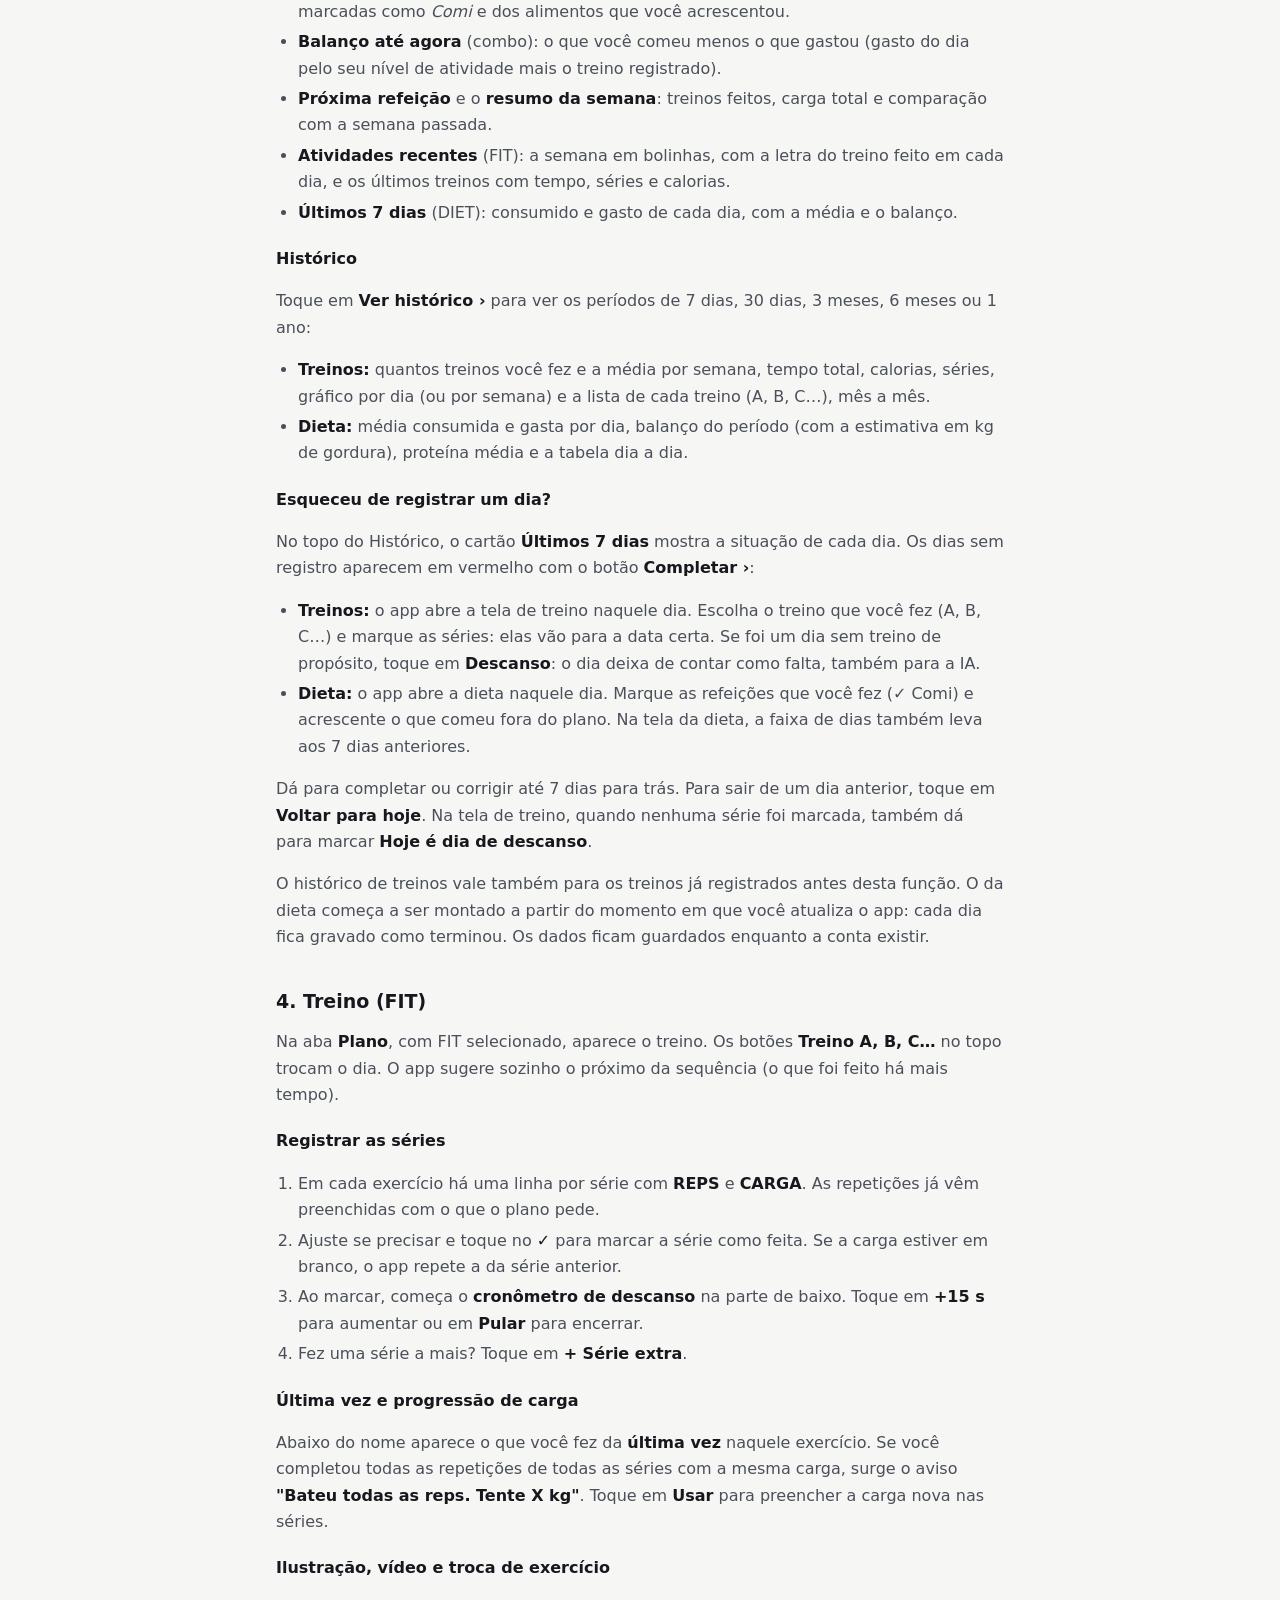
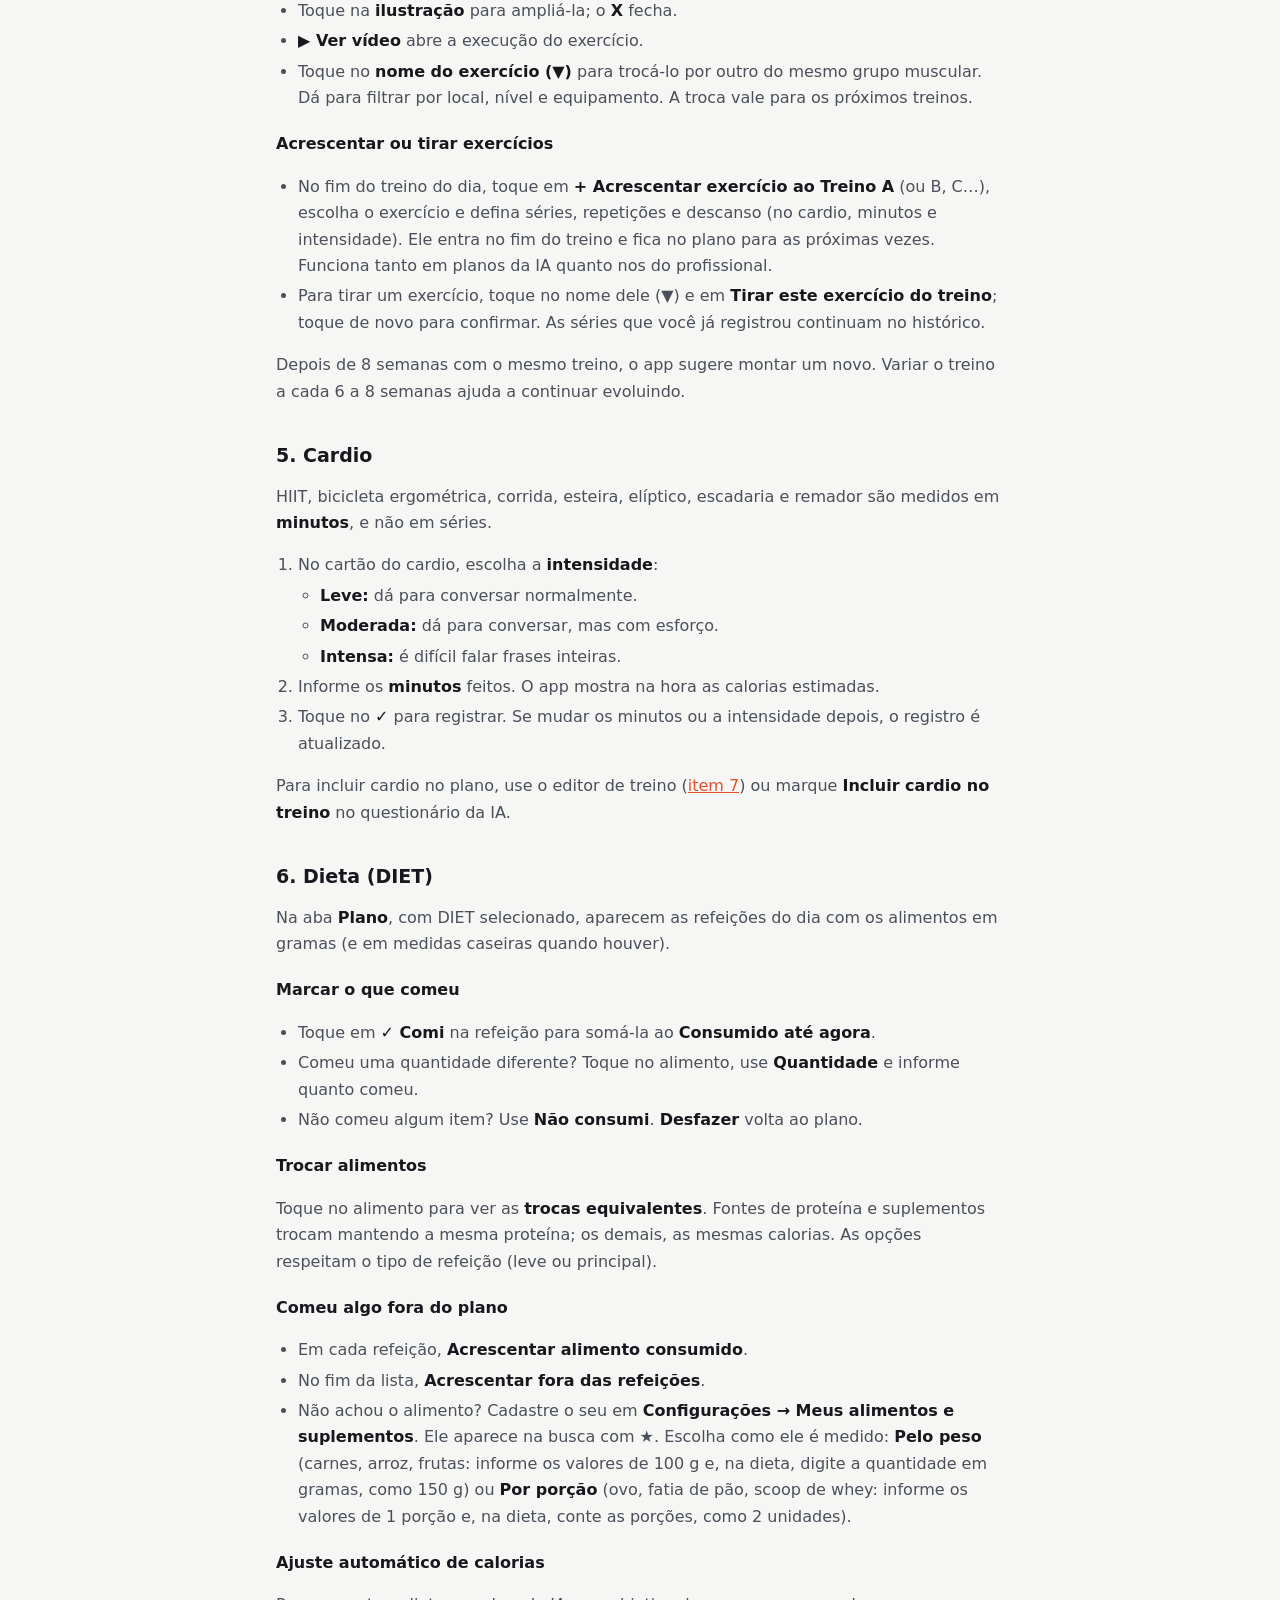
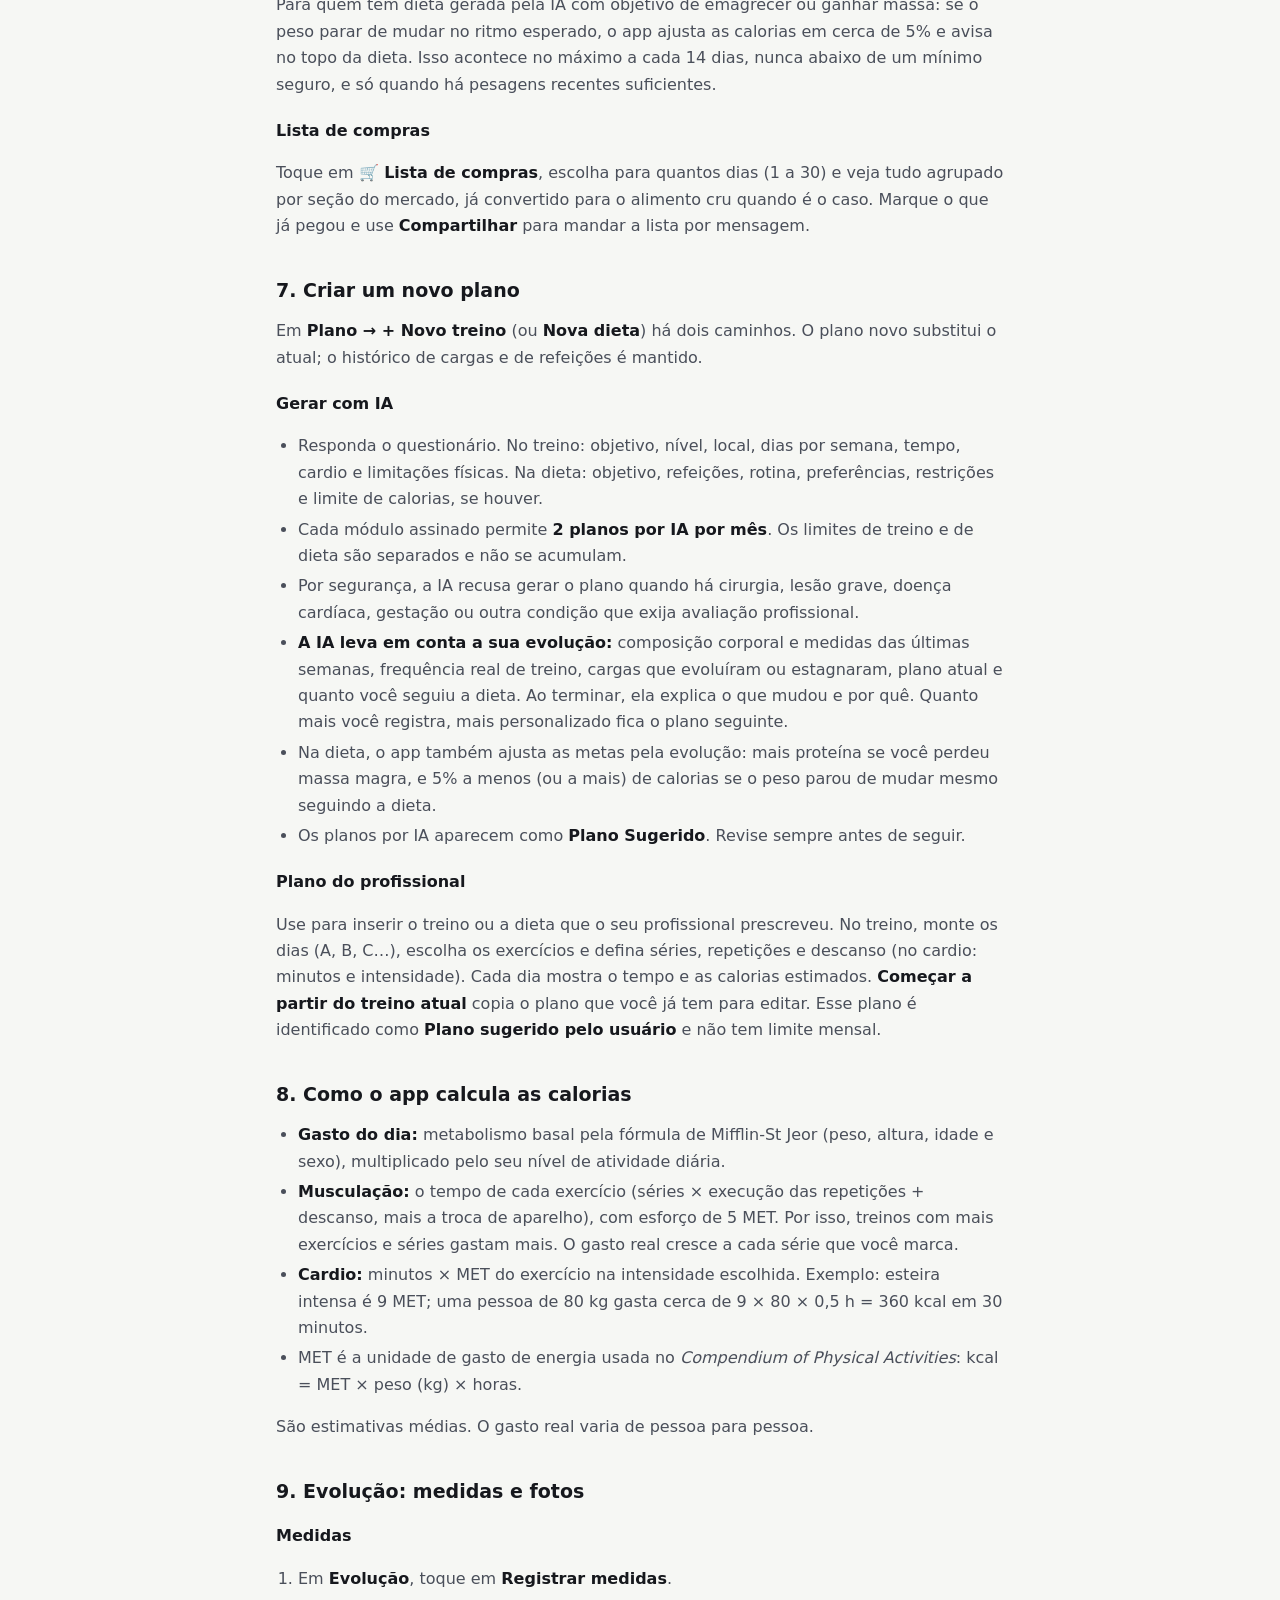
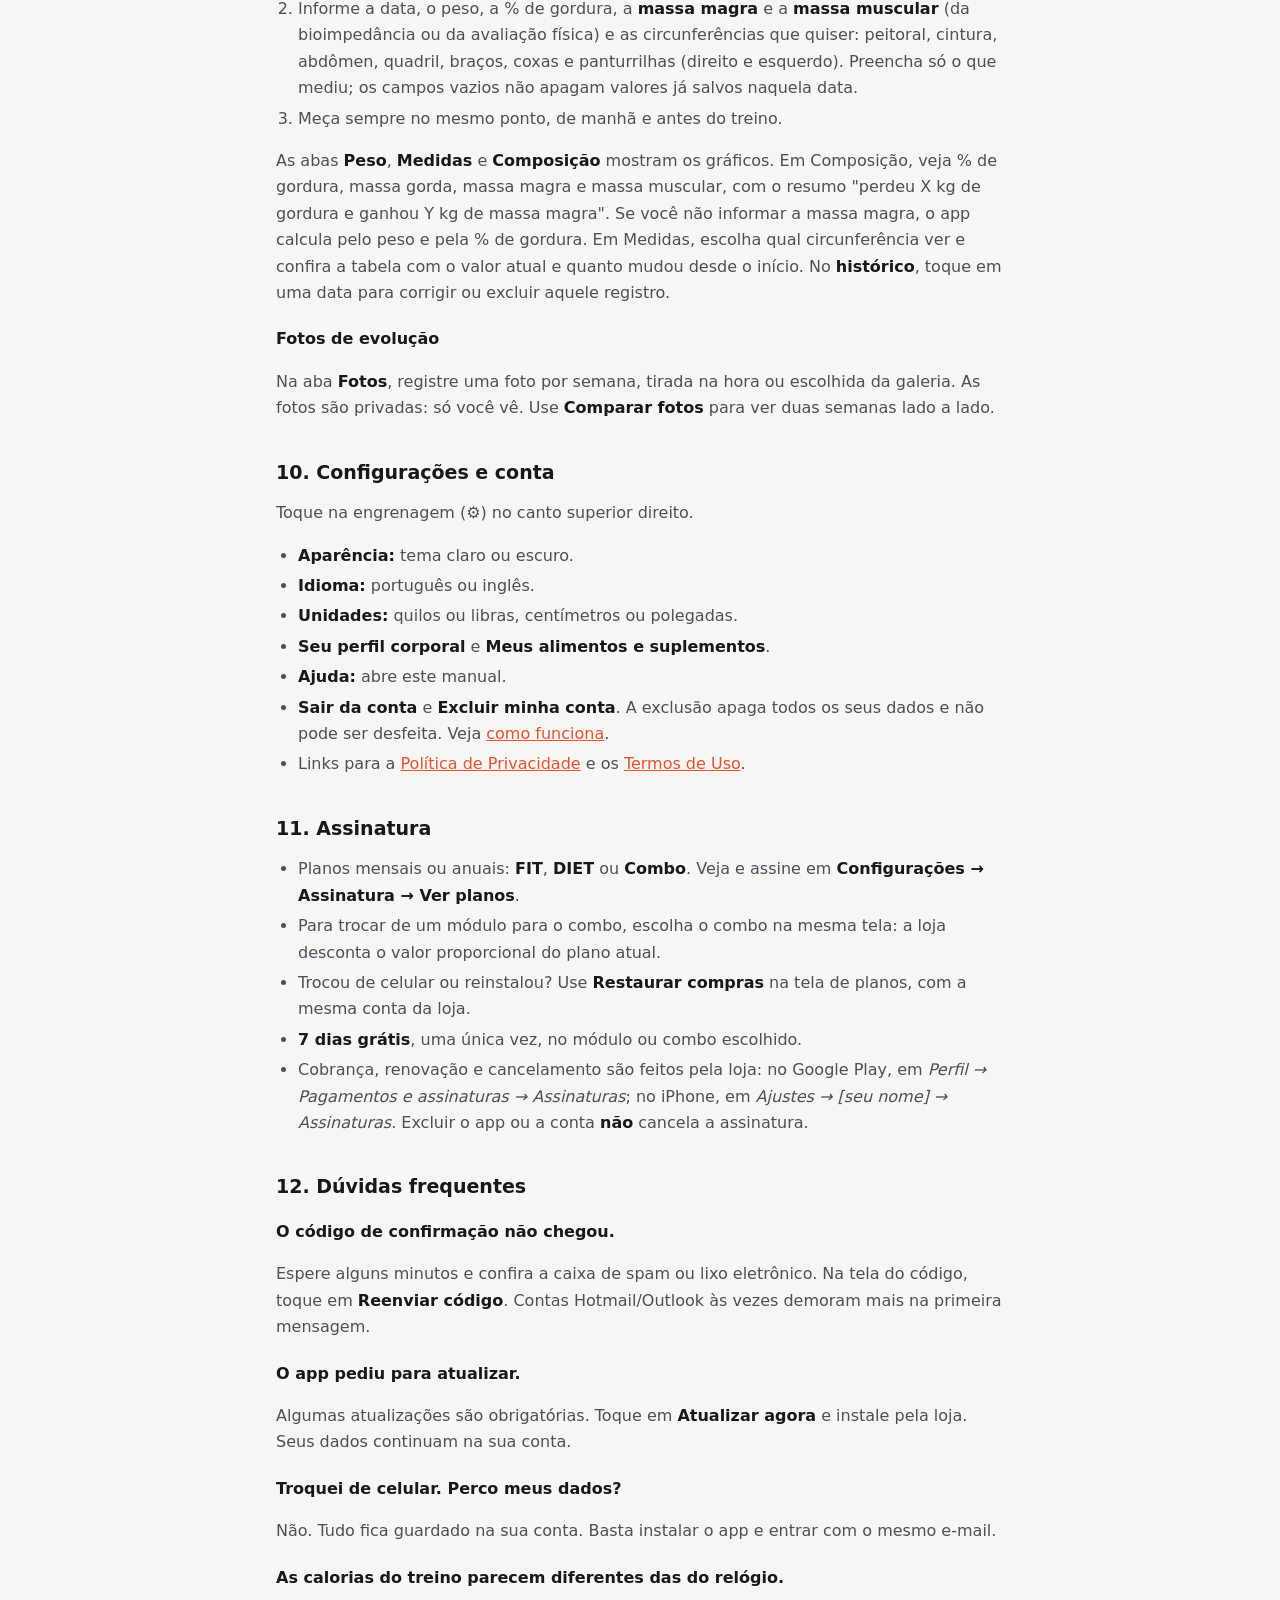
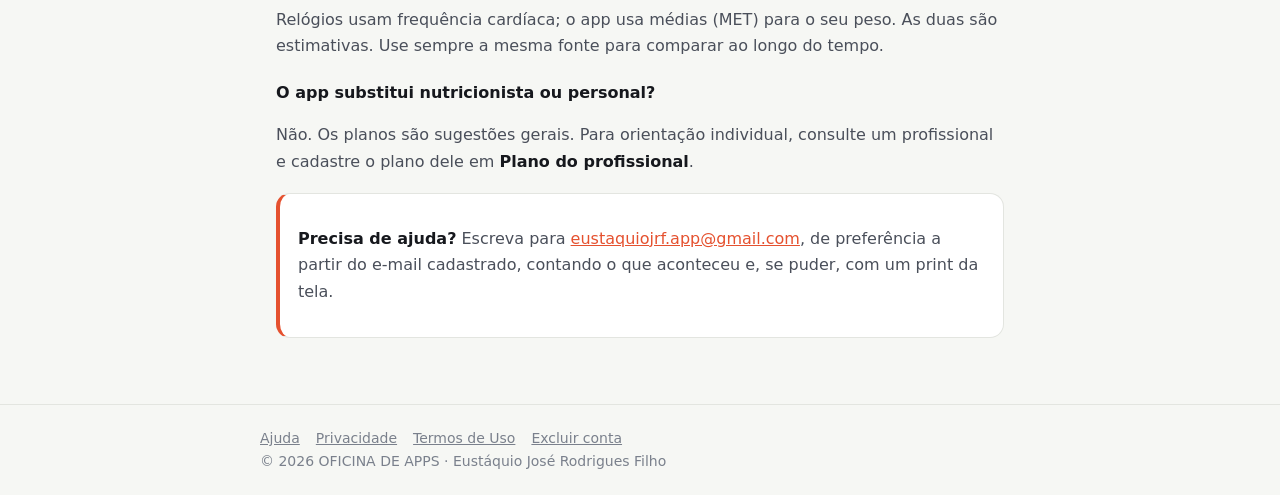
==== commit 48902d22: "Ajuda: completar dias anteriores e dia de descanso Co-Authored-By: Claude Opus 5.5 <noreply@anthropi" ====
--- a/ajuda.html
+++ b/ajuda.html
@@ -65,6 +65,13 @@
 <li><strong>Treinos:</strong> quantos treinos você fez e a média por semana, tempo total, calorias, séries, gráfico por dia (ou por semana) e a lista de cada treino (A, B, C…), mês a mês.</li>
 <li><strong>Dieta:</strong> média consumida e gasta por dia, balanço do período (com a estimativa em kg de gordura), proteína média e a tabela dia a dia.</li>
 </ul>
+<h3>Esqueceu de registrar um dia?</h3>
+<p>No topo do Histórico, o cartão <strong>Últimos 7 dias</strong> mostra a situação de cada dia. Os dias sem registro aparecem em vermelho com o botão <strong>Completar ›</strong>:</p>
+<ul>
+<li><strong>Treinos:</strong> o app abre a tela de treino naquele dia. Escolha o treino que você fez (A, B, C…) e marque as séries: elas vão para a data certa. Se foi um dia sem treino de propósito, toque em <strong>Descanso</strong>: o dia deixa de contar como falta, também para a IA.</li>
+<li><strong>Dieta:</strong> o app abre a dieta naquele dia. Marque as refeições que você fez (✓ Comi) e acrescente o que comeu fora do plano. Na tela da dieta, a faixa de dias também leva aos 7 dias anteriores.</li>
+</ul>
+<p>Dá para completar ou corrigir até 7 dias para trás. Para sair de um dia anterior, toque em <strong>Voltar para hoje</strong>. Na tela de treino, quando nenhuma série foi marcada, também dá para marcar <strong>Hoje é dia de descanso</strong>.</p>
 <p>O histórico de treinos vale também para os treinos já registrados antes desta função. O da dieta começa a ser montado a partir do momento em que você atualiza o app: cada dia fica gravado como terminou. Os dados ficam guardados enquanto a conta existir.</p>
 
 <h2 id="treino">4. Treino (FIT)</h2>
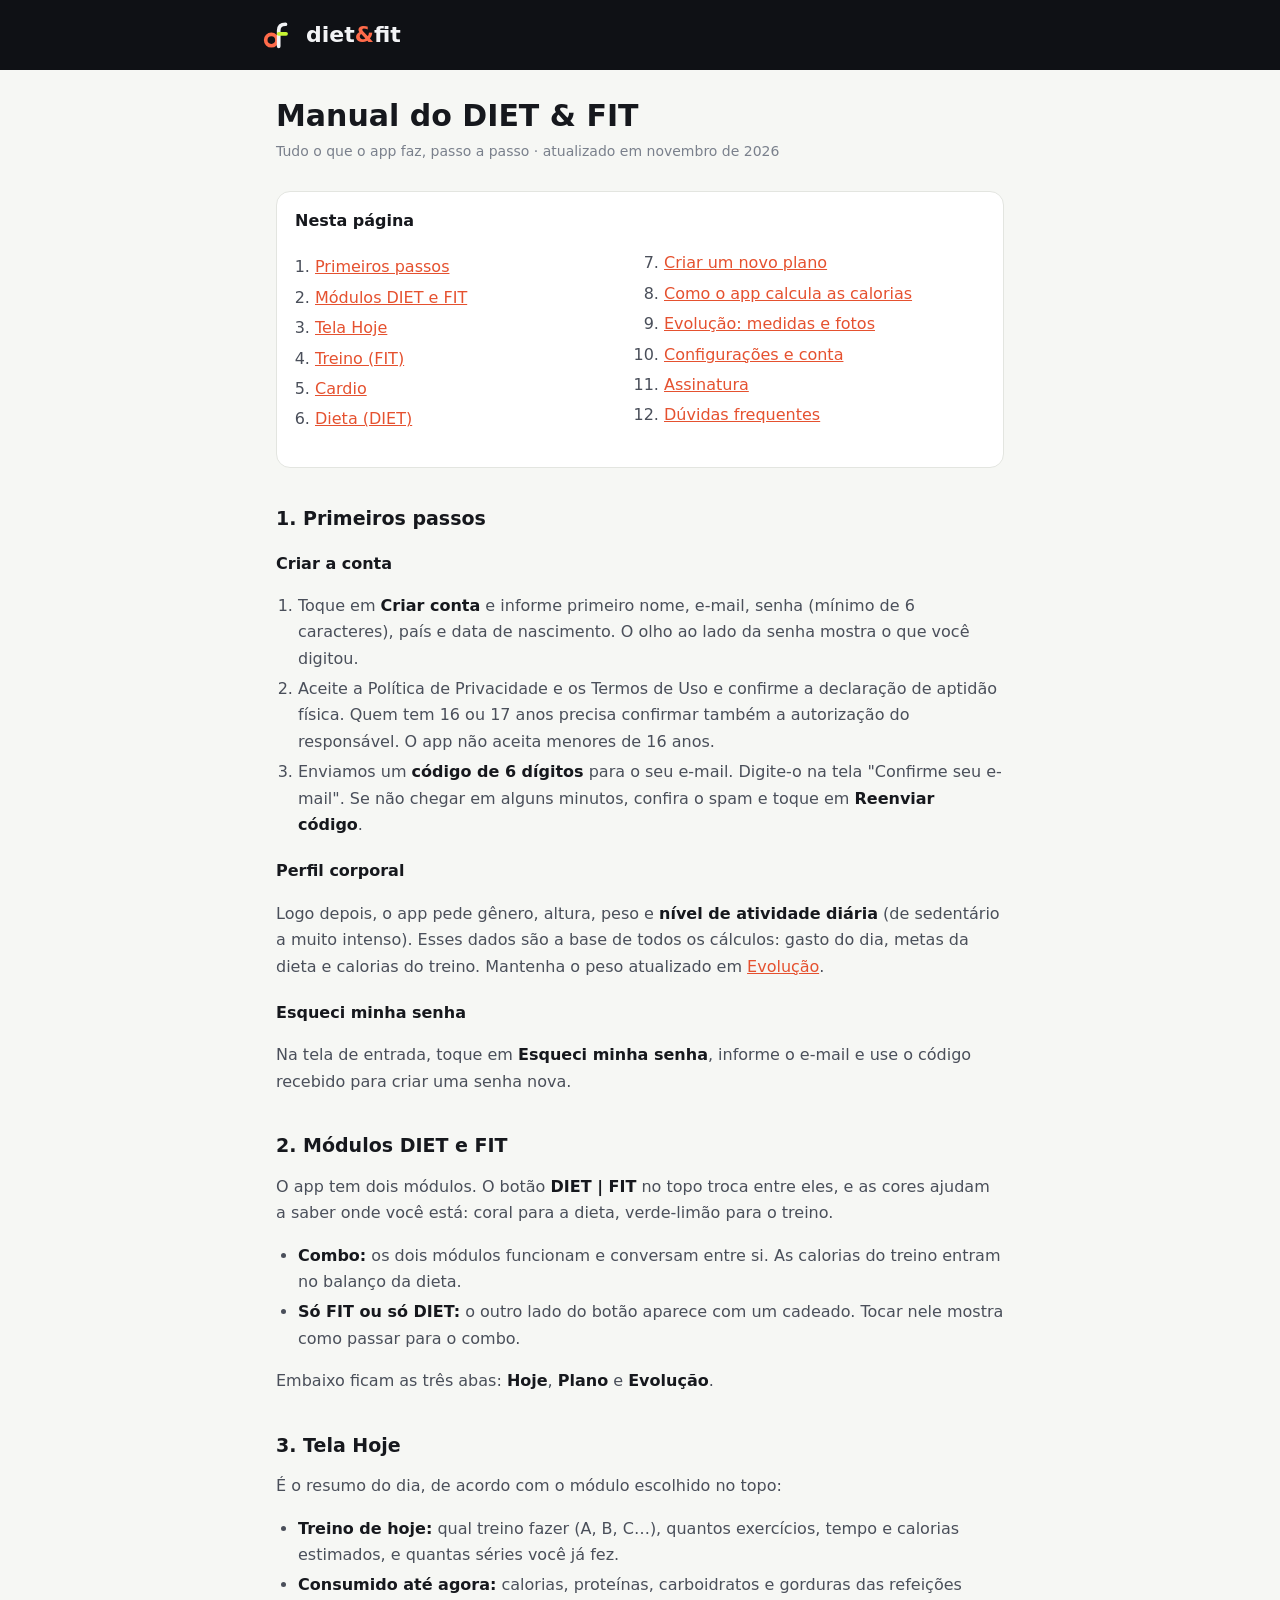
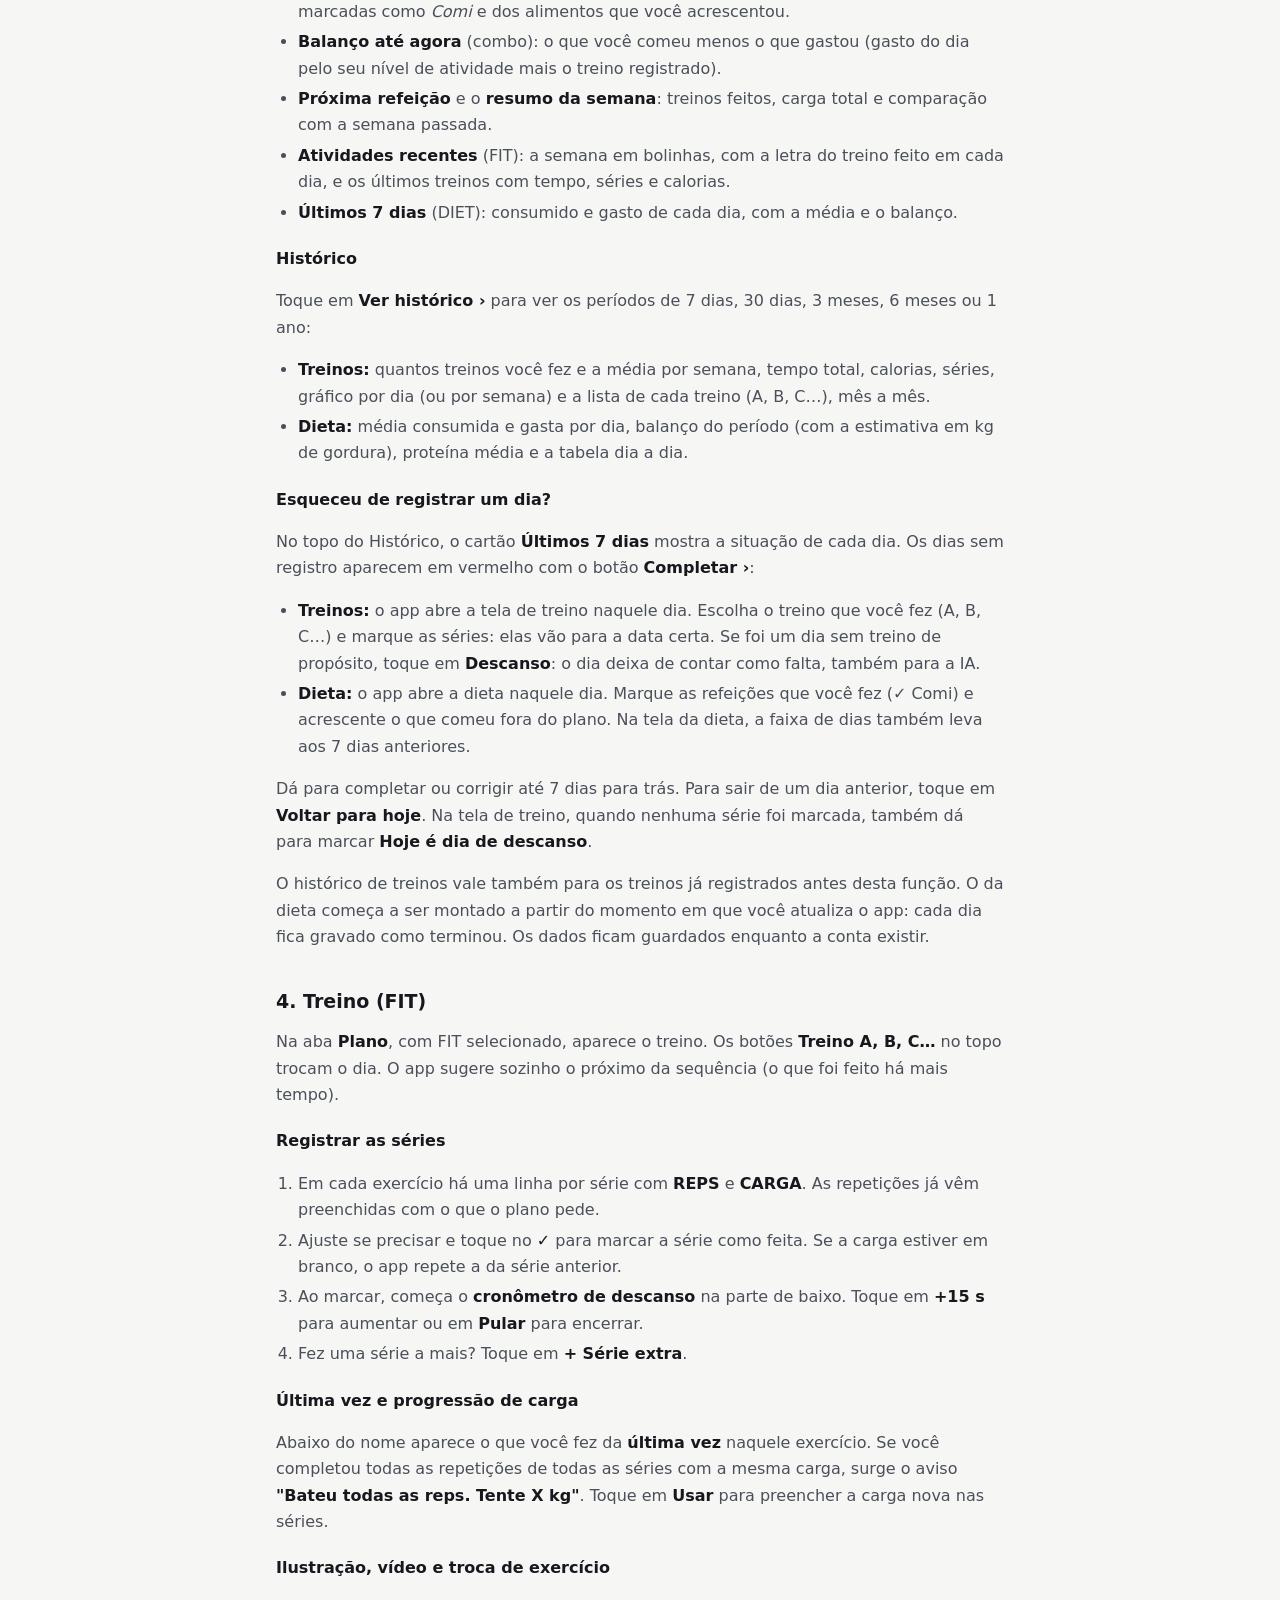
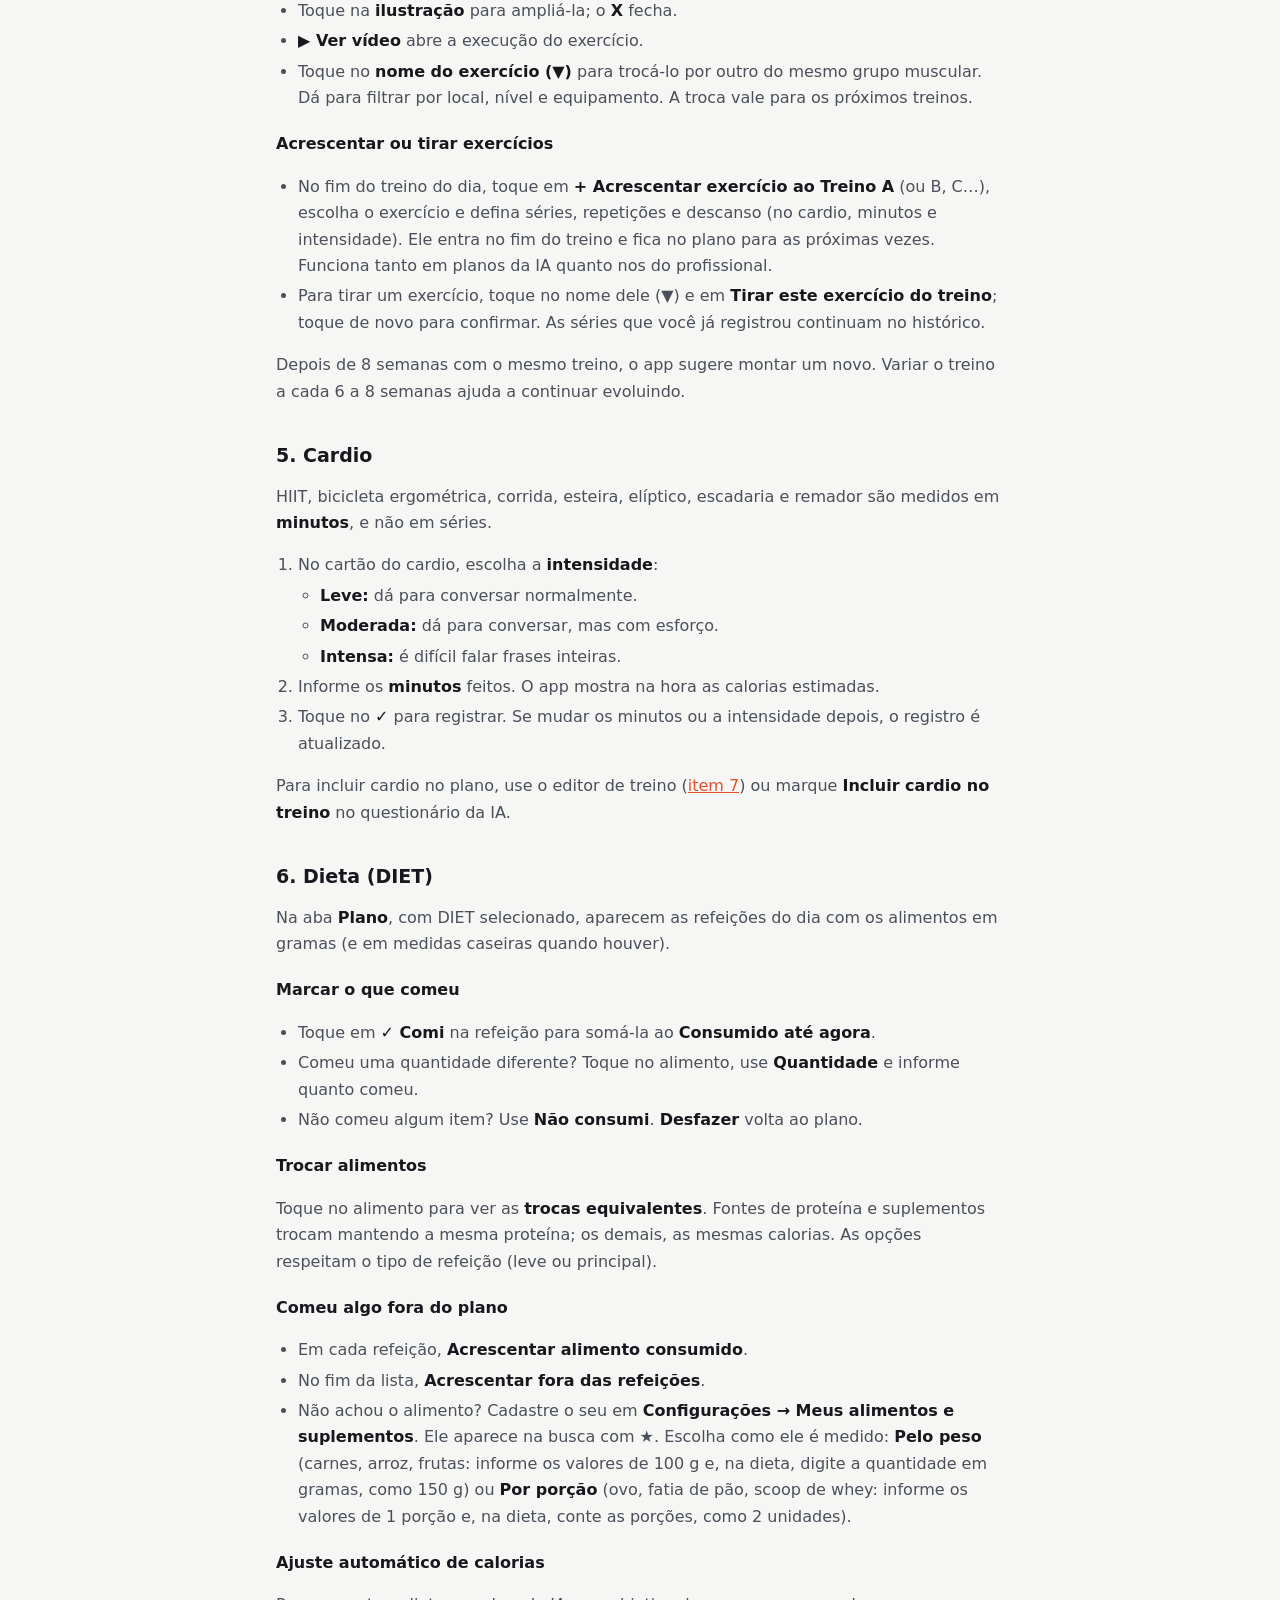
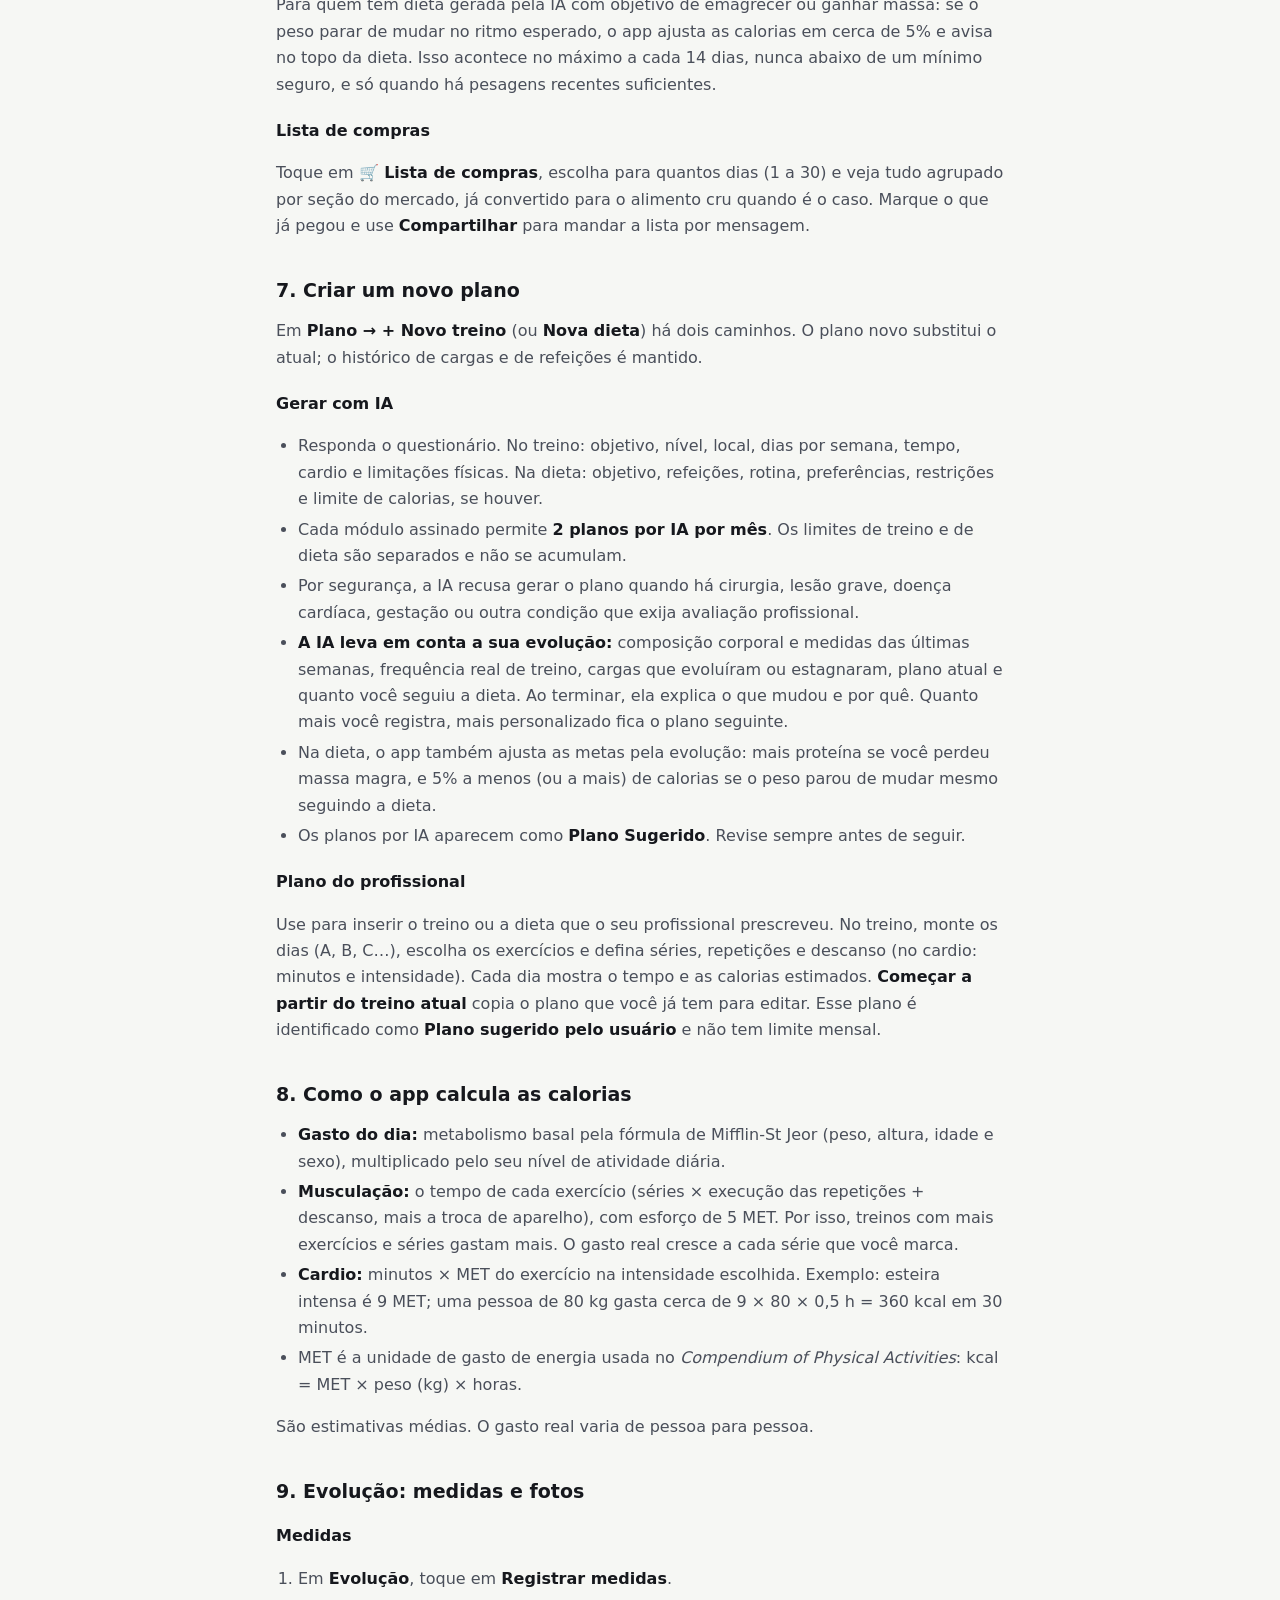
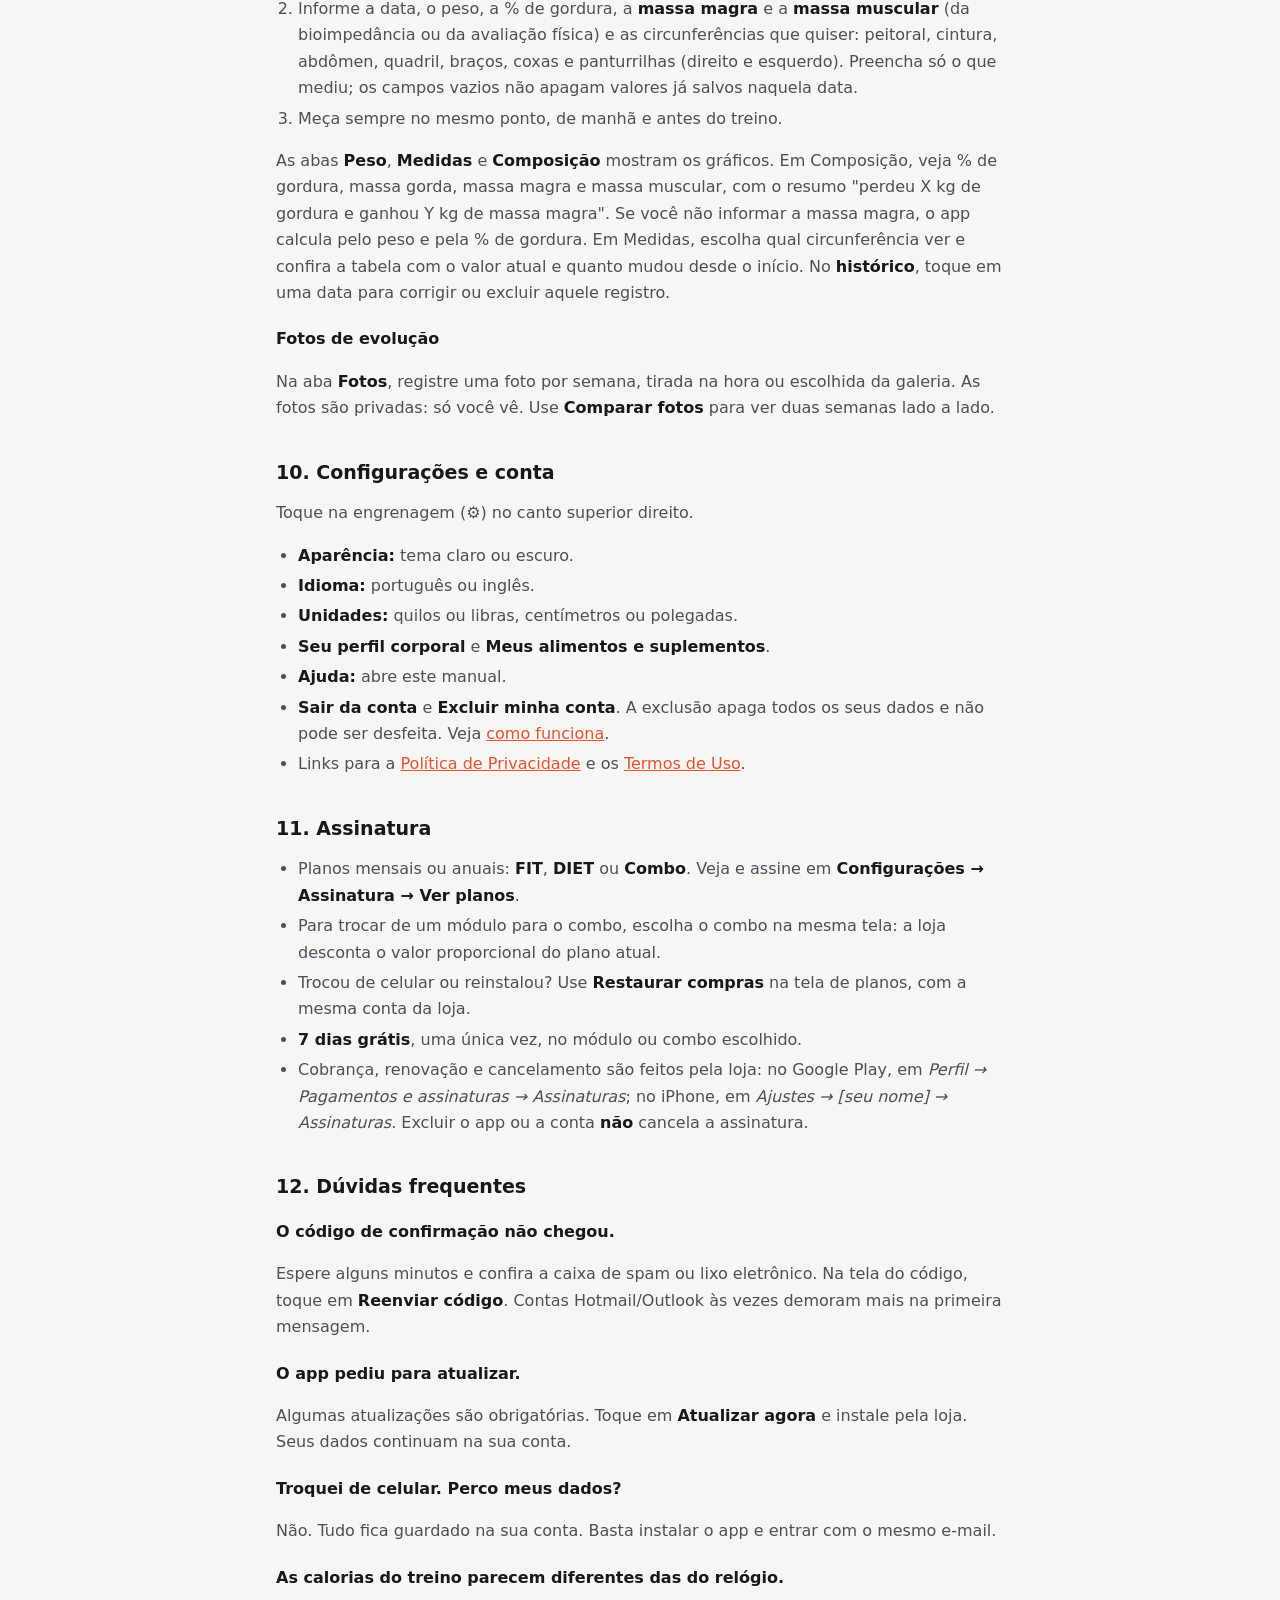
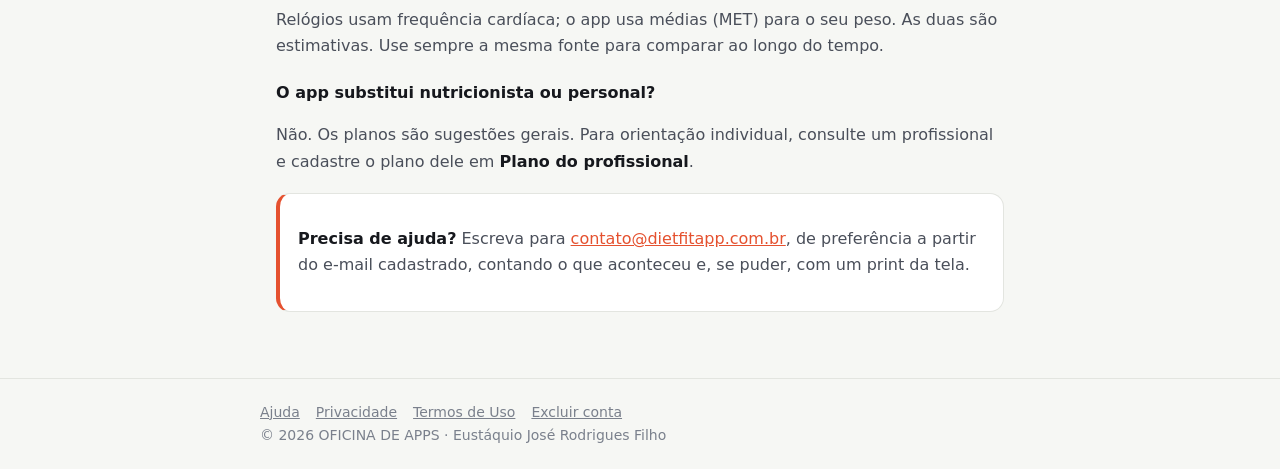
==== commit a66be8da: "E-mail de contato: contato@dietfitapp.com.br Co-Authored-By: Claude Opus 5.5 <noreply@anthropic.com>" ====
--- a/ajuda.html
+++ b/ajuda.html
@@ -196,7 +196,7 @@
 <h3>O app substitui nutricionista ou personal?</h3>
 <p>Não. Os planos são sugestões gerais. Para orientação individual, consulte um profissional e cadastre o plano dele em <strong>Plano do profissional</strong>.</p>
 
-<div class="box diet"><p><strong>Precisa de ajuda?</strong> Escreva para <a href="mailto:eustaquiojrf.app@gmail.com?subject=Ajuda%20DIET%20%26%20FIT">eustaquiojrf.app@gmail.com</a>, de preferência a partir do e-mail cadastrado, contando o que aconteceu e, se puder, com um print da tela.</p></div>
+<div class="box diet"><p><strong>Precisa de ajuda?</strong> Escreva para <a href="mailto:contato@dietfitapp.com.br?subject=Ajuda%20DIET%20%26%20FIT">contato@dietfitapp.com.br</a>, de preferência a partir do e-mail cadastrado, contando o que aconteceu e, se puder, com um print da tela.</p></div>
 </main>
 <footer><div class="in"><a href="ajuda.html">Ajuda</a><a href="privacidade.html">Privacidade</a><a href="termos.html">Termos de Uso</a><a href="excluir-conta.html">Excluir conta</a><br>© 2026 OFICINA DE APPS · Eustáquio José Rodrigues Filho</div></footer>
 </body>
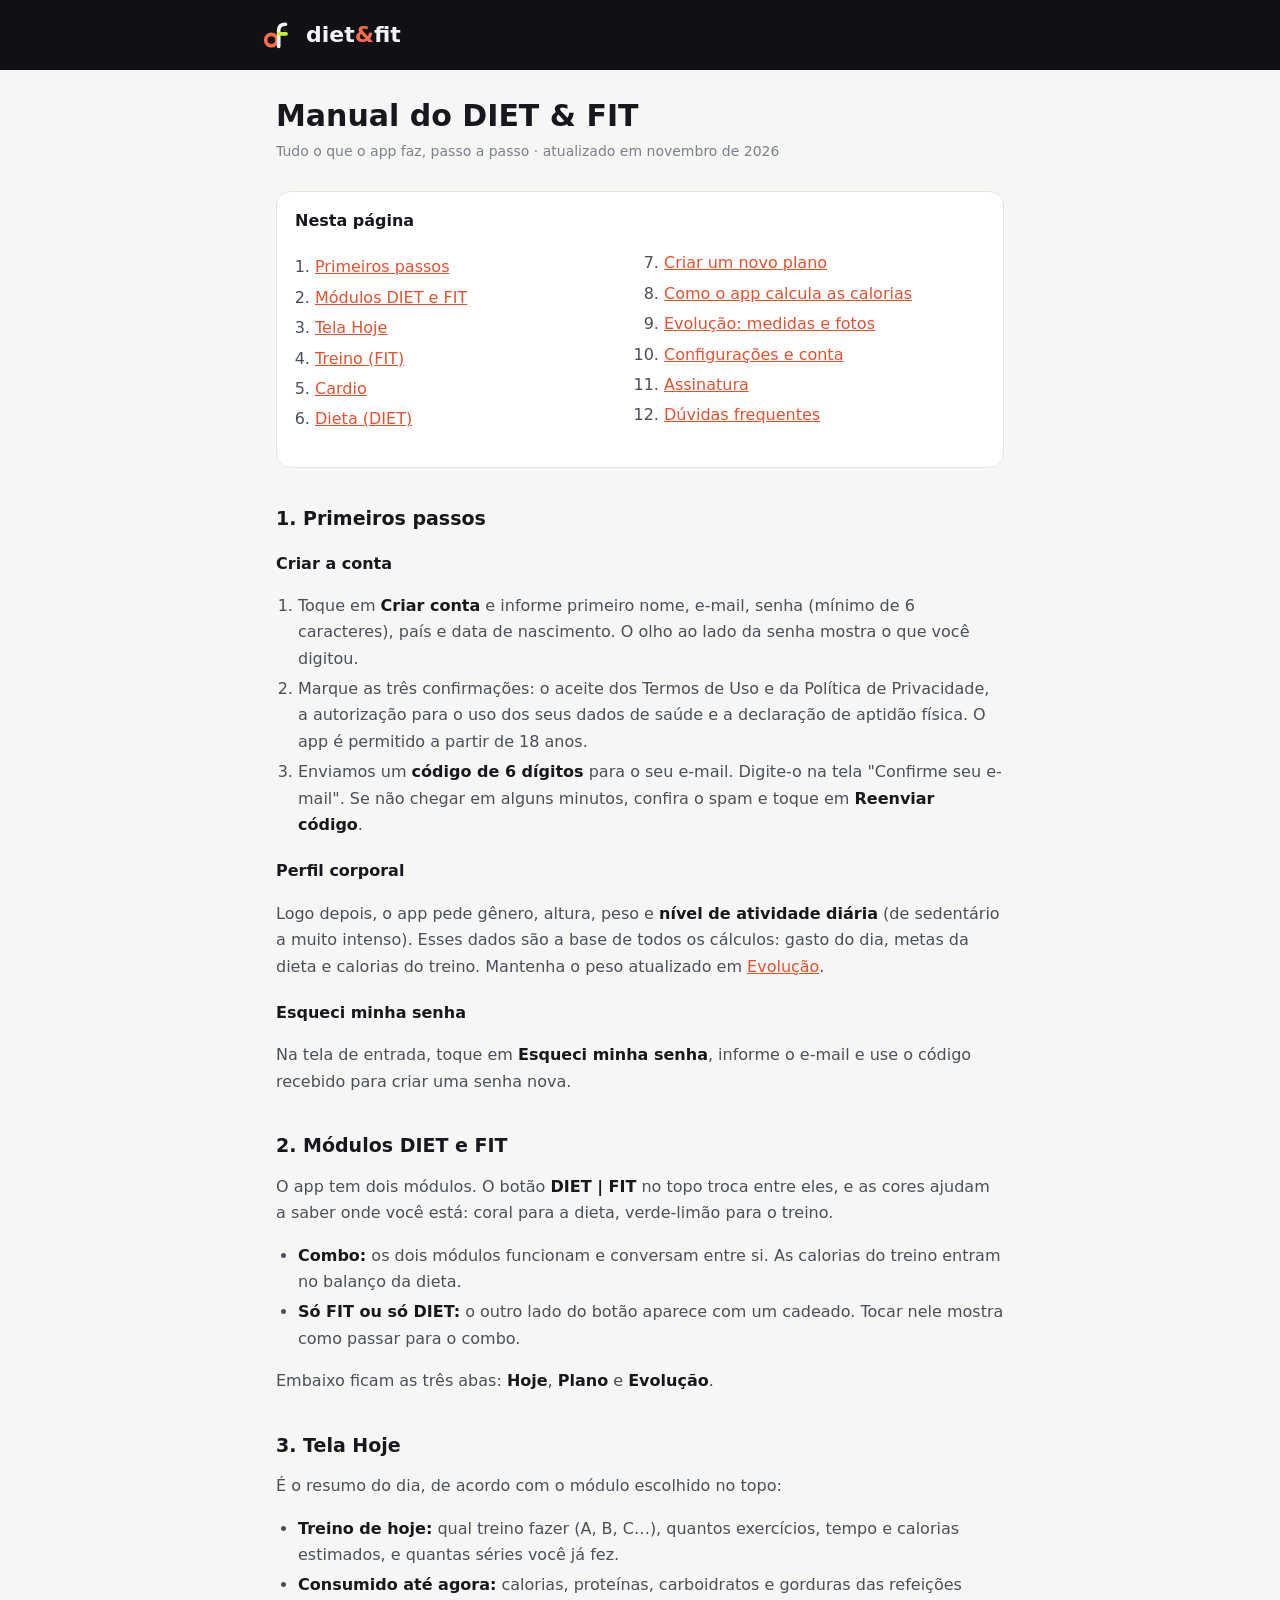
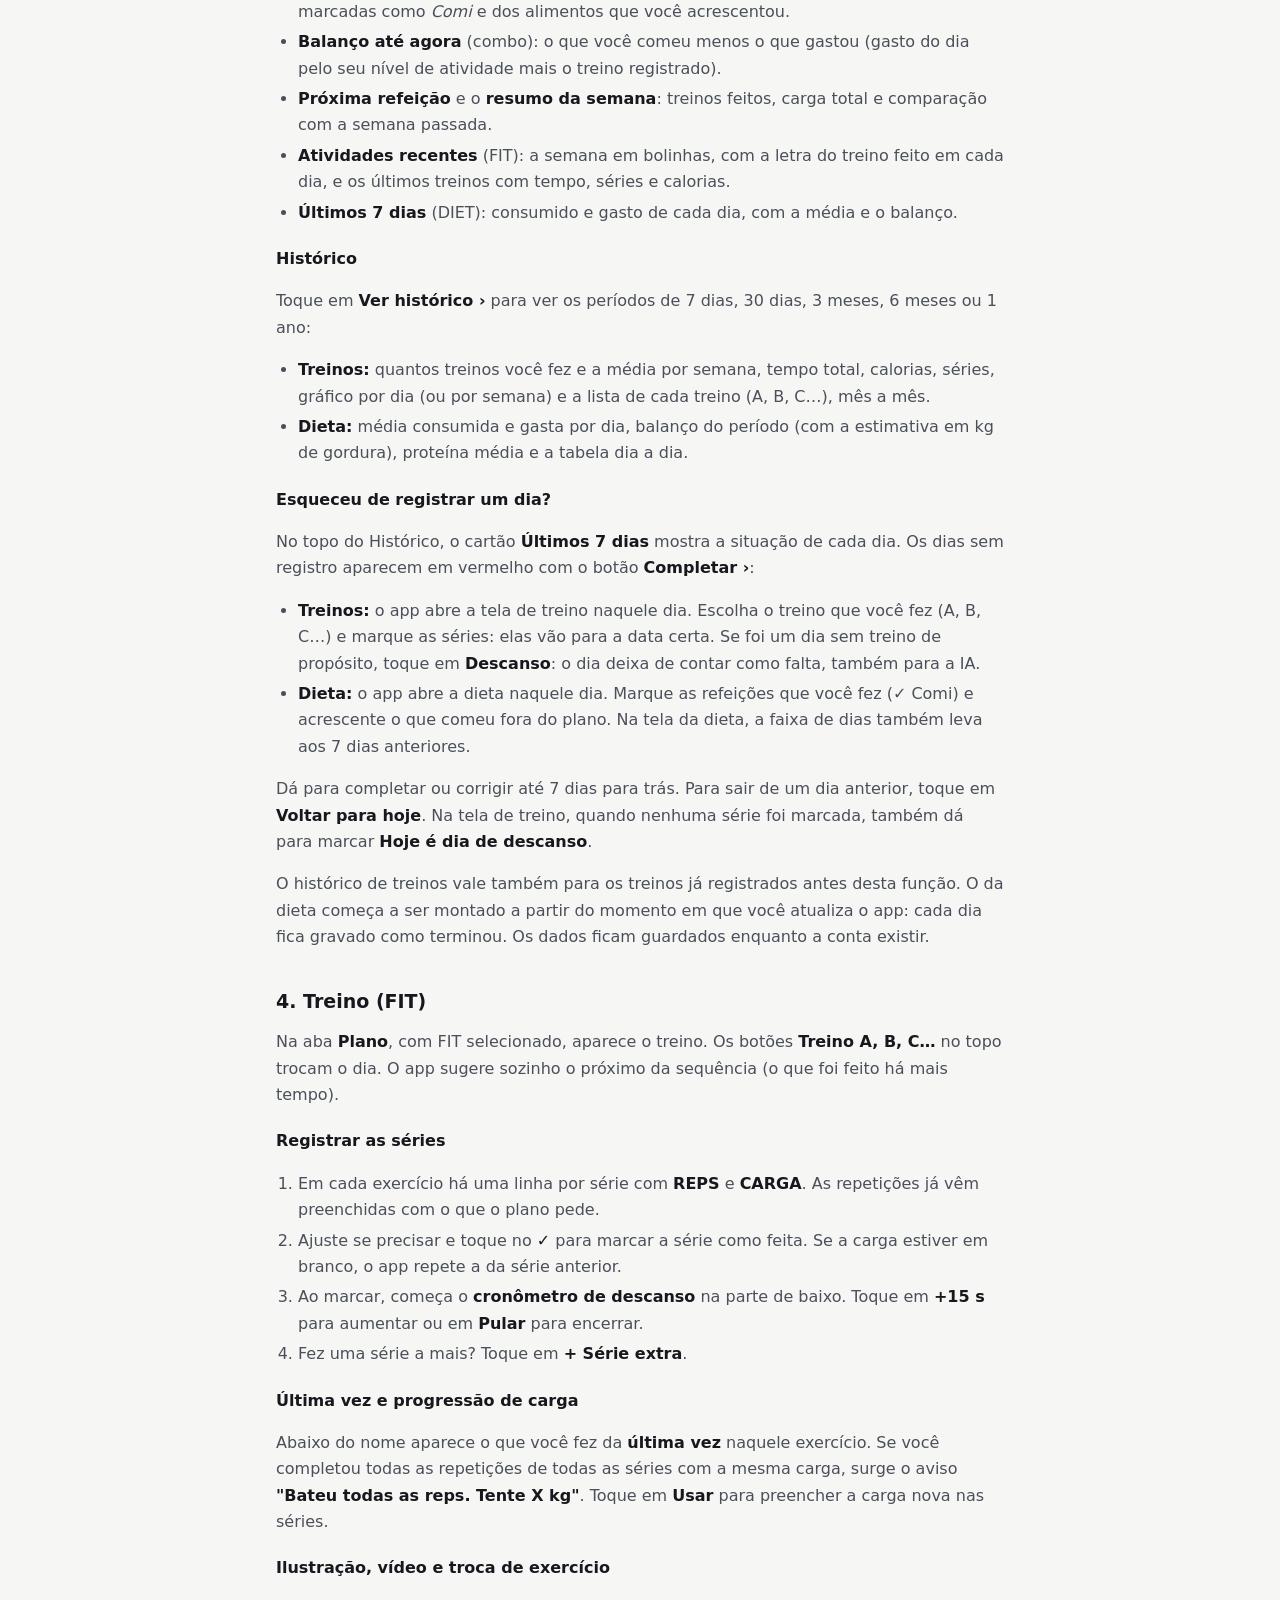
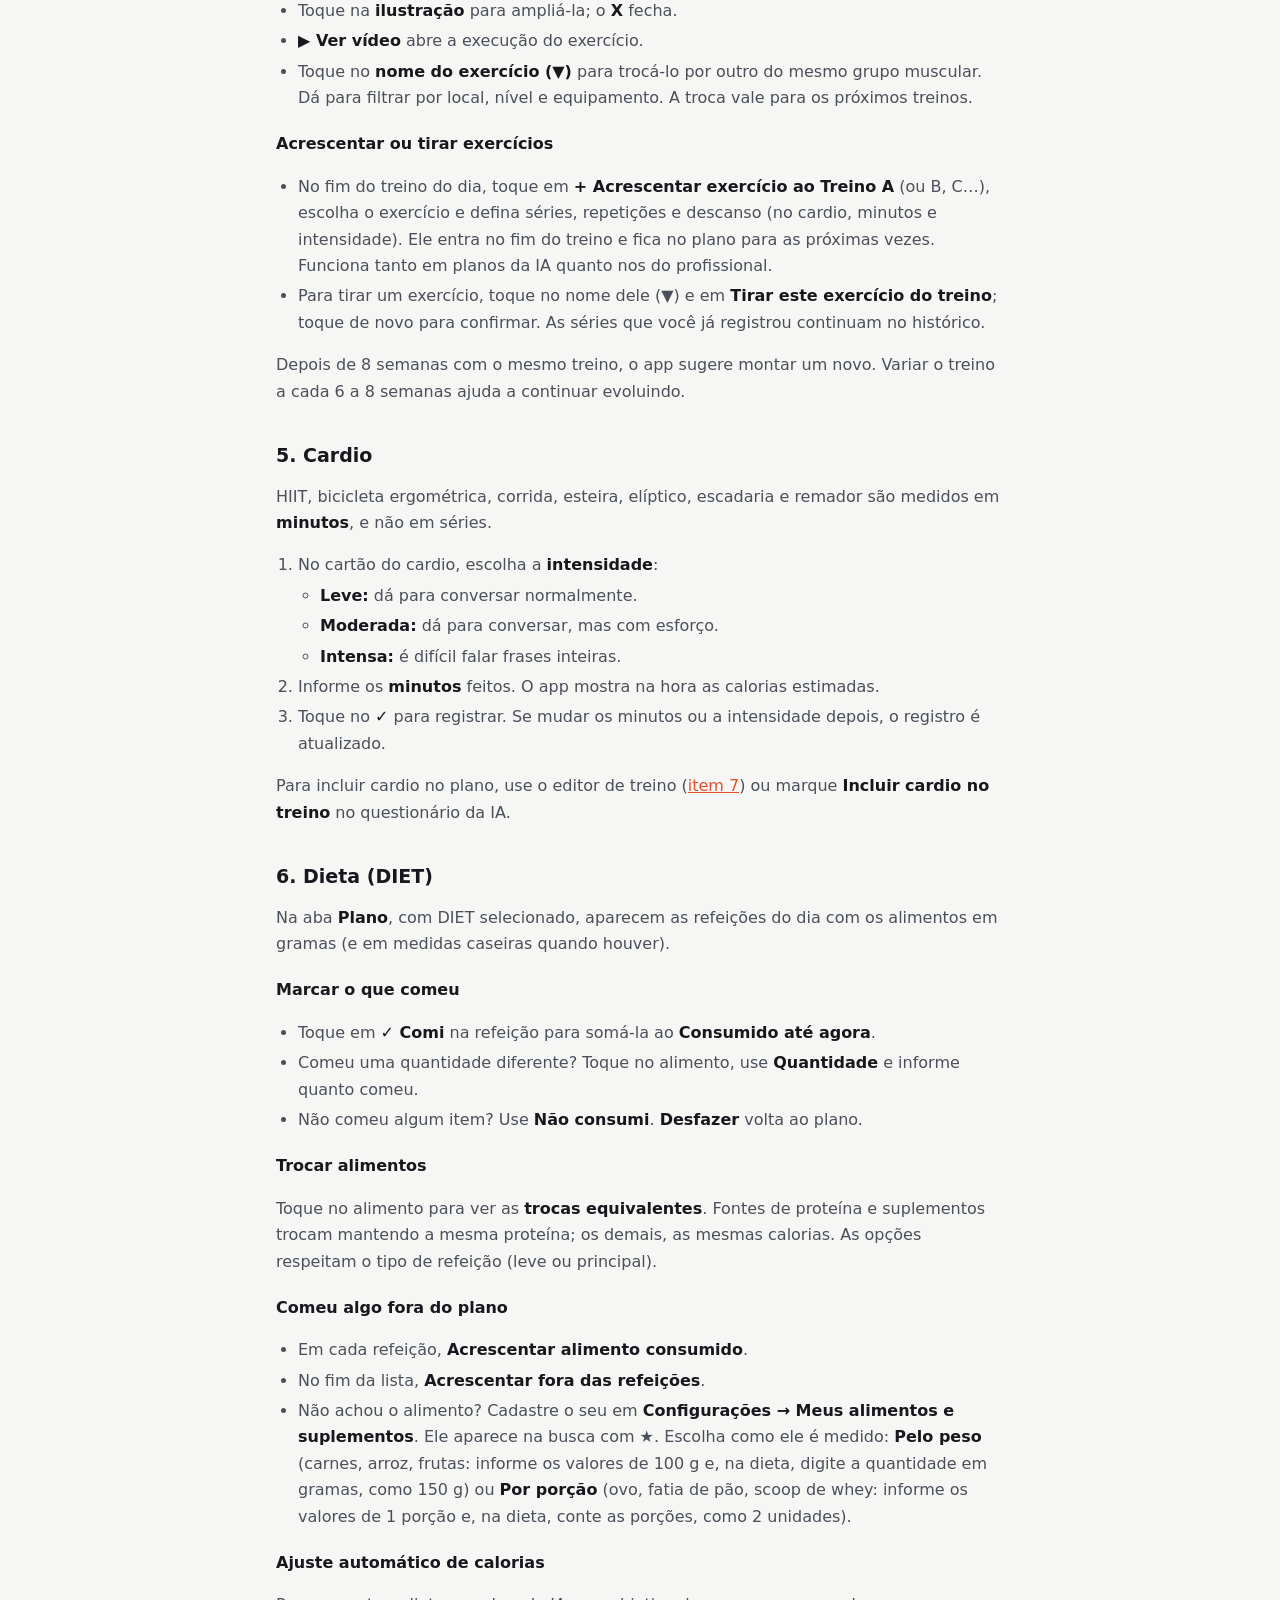
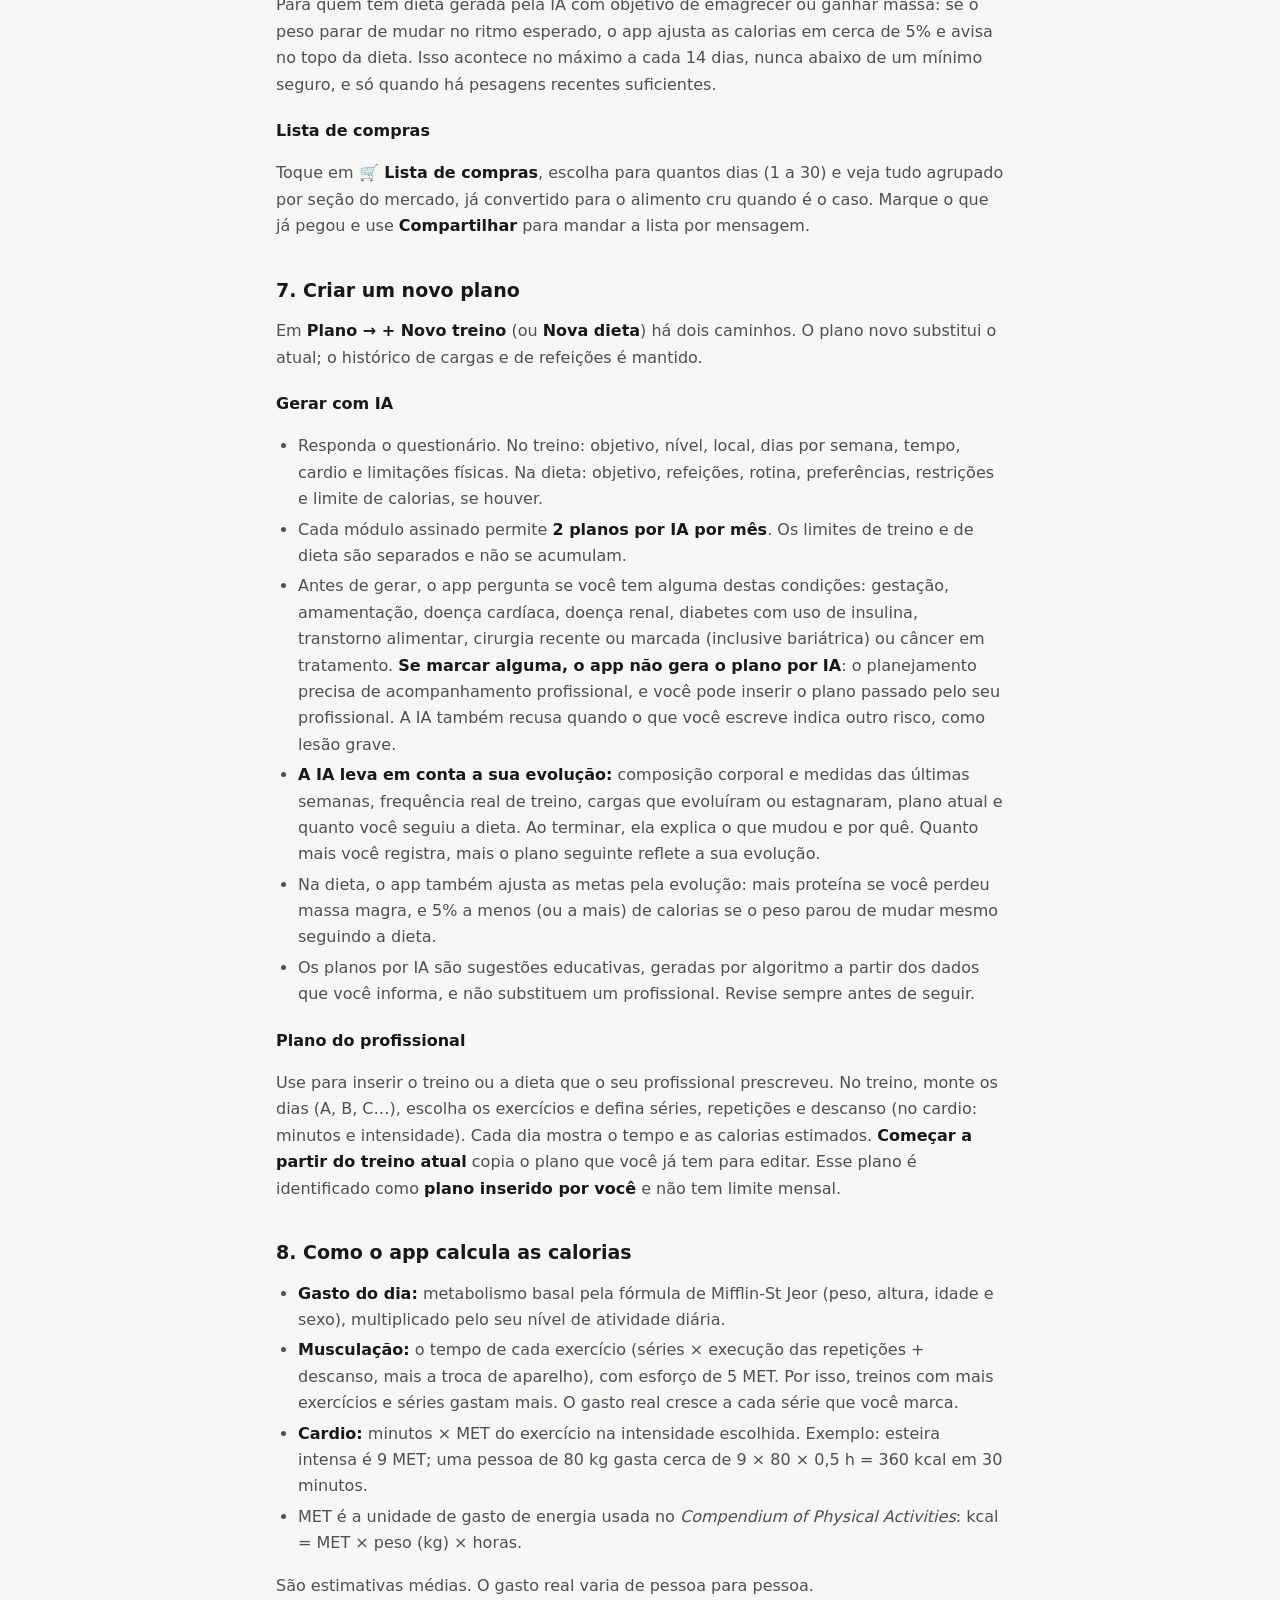
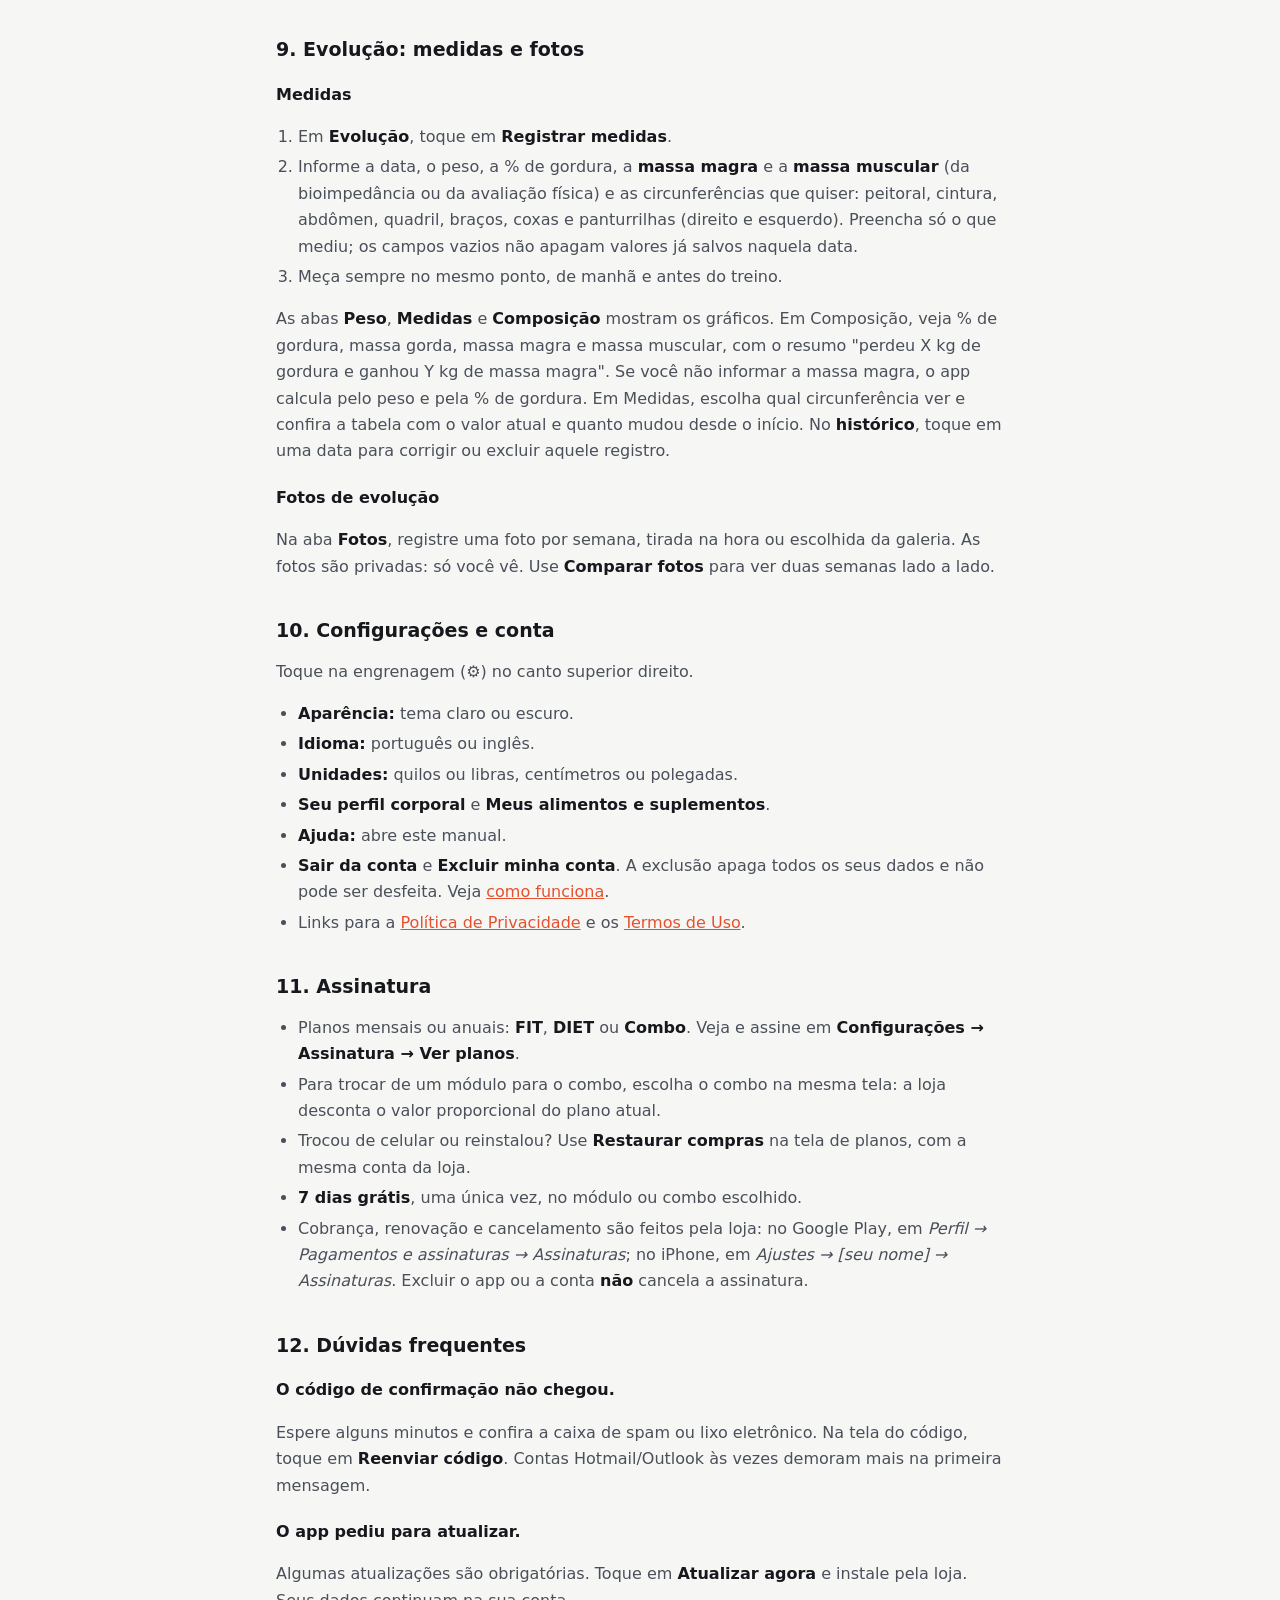
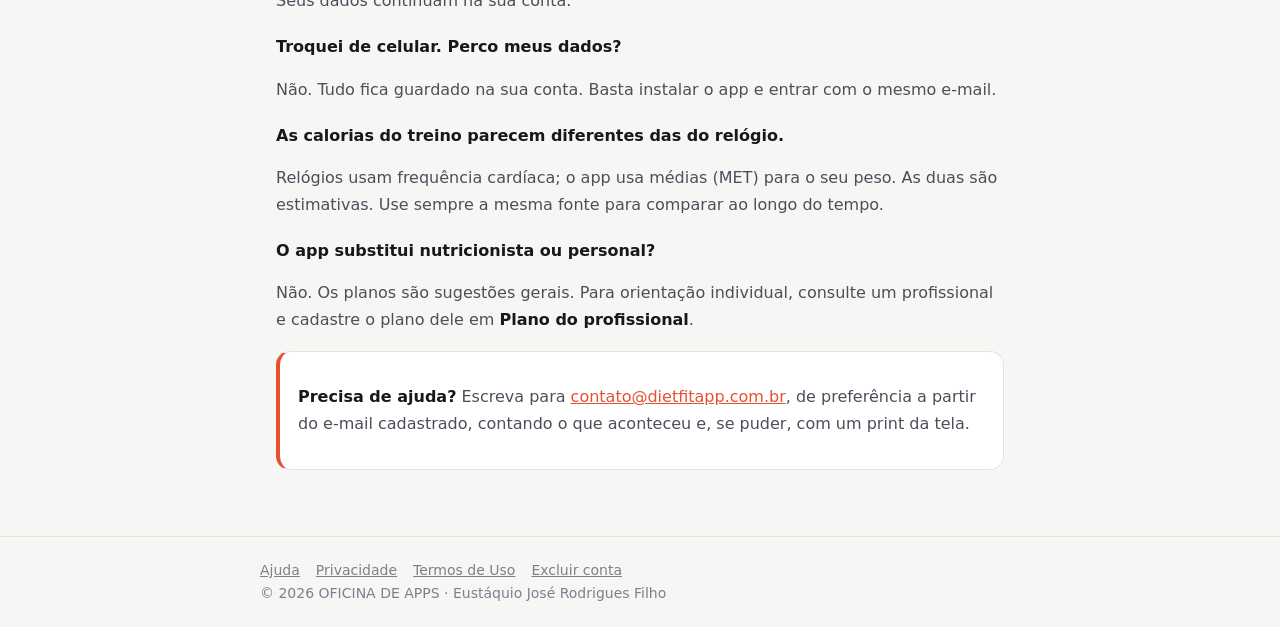
==== commit ec13f443: "Termos 1.1 e Política 1.2 (revisados pelo advogado) e Central de Ajuda - 18 anos, consentimento dest" ====
--- a/ajuda.html
+++ b/ajuda.html
@@ -33,7 +33,7 @@
 <h3>Criar a conta</h3>
 <ol>
 <li>Toque em <strong>Criar conta</strong> e informe primeiro nome, e-mail, senha (mínimo de 6 caracteres), país e data de nascimento. O olho ao lado da senha mostra o que você digitou.</li>
-<li>Aceite a Política de Privacidade e os Termos de Uso e confirme a declaração de aptidão física. Quem tem 16 ou 17 anos precisa confirmar também a autorização do responsável. O app não aceita menores de 16 anos.</li>
+<li>Marque as três confirmações: o aceite dos Termos de Uso e da Política de Privacidade, a autorização para o uso dos seus dados de saúde e a declaração de aptidão física. O app é permitido a partir de 18 anos.</li>
 <li>Enviamos um <strong>código de 6 dígitos</strong> para o seu e-mail. Digite-o na tela "Confirme seu e-mail". Se não chegar em alguns minutos, confira o spam e toque em <strong>Reenviar código</strong>.</li>
 </ol>
 <h3>Perfil corporal</h3>
@@ -135,13 +135,13 @@
 <ul>
 <li>Responda o questionário. No treino: objetivo, nível, local, dias por semana, tempo, cardio e limitações físicas. Na dieta: objetivo, refeições, rotina, preferências, restrições e limite de calorias, se houver.</li>
 <li>Cada módulo assinado permite <strong>2 planos por IA por mês</strong>. Os limites de treino e de dieta são separados e não se acumulam.</li>
-<li>Por segurança, a IA recusa gerar o plano quando há cirurgia, lesão grave, doença cardíaca, gestação ou outra condição que exija avaliação profissional.</li>
-<li><strong>A IA leva em conta a sua evolução:</strong> composição corporal e medidas das últimas semanas, frequência real de treino, cargas que evoluíram ou estagnaram, plano atual e quanto você seguiu a dieta. Ao terminar, ela explica o que mudou e por quê. Quanto mais você registra, mais personalizado fica o plano seguinte.</li>
+<li>Antes de gerar, o app pergunta se você tem alguma destas condições: gestação, amamentação, doença cardíaca, doença renal, diabetes com uso de insulina, transtorno alimentar, cirurgia recente ou marcada (inclusive bariátrica) ou câncer em tratamento. <strong>Se marcar alguma, o app não gera o plano por IA</strong>: o planejamento precisa de acompanhamento profissional, e você pode inserir o plano passado pelo seu profissional. A IA também recusa quando o que você escreve indica outro risco, como lesão grave.</li>
+<li><strong>A IA leva em conta a sua evolução:</strong> composição corporal e medidas das últimas semanas, frequência real de treino, cargas que evoluíram ou estagnaram, plano atual e quanto você seguiu a dieta. Ao terminar, ela explica o que mudou e por quê. Quanto mais você registra, mais o plano seguinte reflete a sua evolução.</li>
 <li>Na dieta, o app também ajusta as metas pela evolução: mais proteína se você perdeu massa magra, e 5% a menos (ou a mais) de calorias se o peso parou de mudar mesmo seguindo a dieta.</li>
-<li>Os planos por IA aparecem como <strong>Plano Sugerido</strong>. Revise sempre antes de seguir.</li>
+<li>Os planos por IA são sugestões educativas, geradas por algoritmo a partir dos dados que você informa, e não substituem um profissional. Revise sempre antes de seguir.</li>
 </ul>
 <h3>Plano do profissional</h3>
-<p>Use para inserir o treino ou a dieta que o seu profissional prescreveu. No treino, monte os dias (A, B, C…), escolha os exercícios e defina séries, repetições e descanso (no cardio: minutos e intensidade). Cada dia mostra o tempo e as calorias estimados. <strong>Começar a partir do treino atual</strong> copia o plano que você já tem para editar. Esse plano é identificado como <strong>Plano sugerido pelo usuário</strong> e não tem limite mensal.</p>
+<p>Use para inserir o treino ou a dieta que o seu profissional prescreveu. No treino, monte os dias (A, B, C…), escolha os exercícios e defina séries, repetições e descanso (no cardio: minutos e intensidade). Cada dia mostra o tempo e as calorias estimados. <strong>Começar a partir do treino atual</strong> copia o plano que você já tem para editar. Esse plano é identificado como <strong>plano inserido por você</strong> e não tem limite mensal.</p>
 
 <h2 id="calorias">8. Como o app calcula as calorias</h2>
 <ul>
